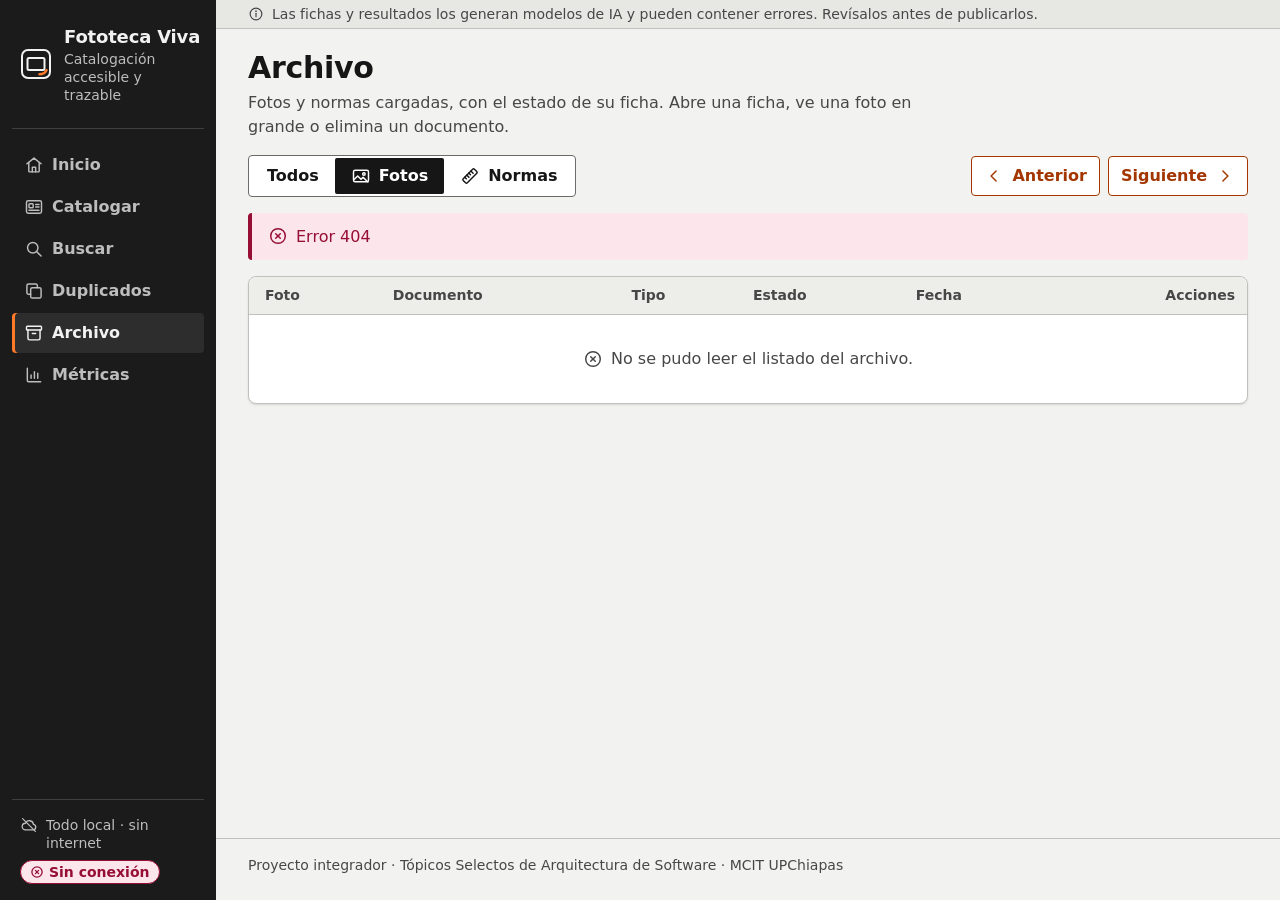
==== web/archivo.html @ 3a262d0a "Rediseño v3 · base r2: color por significado, cromo compacto y foto sobre gris Correcciones de la cr" ====
<!doctype html>
<html lang="es">
<head>
  <meta charset="utf-8">
  <meta name="viewport" content="width=device-width, initial-scale=1">
  <title>Archivo · Fototeca Viva</title>
  <link rel="icon" type="image/svg+xml" href="data:image/svg+xml,%3Csvg xmlns='http://www.w3.org/2000/svg' viewBox='0 0 32 32'%3E%3Crect width='32' height='32' rx='7' fill='%231b1b1b'/%3E%3Cg fill='none' stroke-linecap='round' stroke-linejoin='round' stroke-width='2.25'%3E%3Crect x='5.5' y='5.5' width='21' height='21' rx='4.5' stroke='%23f2f2f2'/%3E%3Crect x='9.5' y='11.25' width='13' height='9' rx='1' stroke='%23f2f2f2'/%3E%3Cpath d='M17 23.5c2.75 0 4.75-1.1 5.75-3.25' stroke='%23ff7a29' stroke-width='2.5'/%3E%3C/g%3E%3C/svg%3E">
  <link rel="stylesheet" href="css/base.css">
  <link rel="stylesheet" href="css/archivo.css">
  <link rel="modulepreload" href="js/iconos.js">
  <link rel="modulepreload" href="js/api.js">
  <link rel="modulepreload" href="js/comun.js">
  <script type="module" src="js/shell.js"></script>
  <script type="module" src="js/archivo.js"></script>
</head>
<body>
  <a class="saltar" href="#contenido">Saltar al contenido</a>
  <div class="app">
    <!-- ═══ Shell (dueño: sistema de diseño · T1) ═══ -->
    <header class="lateral">
      <a class="marca" href="index.html">
        <svg class="logo" viewBox="0 0 32 32" aria-hidden="true" focusable="false"><rect class="logo-montura" x="2" y="2" width="28" height="28" rx="6"/><rect class="logo-ventana" x="7.5" y="10" width="17" height="12" rx="1.5"/><path class="logo-trazo" d="M19.5 26.25c3.25 0 5.75-1.4 7-4"/></svg>
        <span class="marca-texto"><span class="marca-nombre">Fototeca Viva</span><span class="marca-lema">Catalogación accesible y trazable</span></span>
      </a>
      <nav class="navegacion" aria-label="Principal">
        <ul>
          <li><a href="index.html"><svg class="icono" aria-hidden="true" focusable="false"><use href="#i-inicio"/></svg><span>Inicio</span></a></li>
          <li><a href="catalogar.html"><svg class="icono" aria-hidden="true" focusable="false"><use href="#i-catalogar"/></svg><span>Catalogar</span></a></li>
          <li><a href="buscar.html"><svg class="icono" aria-hidden="true" focusable="false"><use href="#i-buscar"/></svg><span>Buscar</span></a></li>
          <li><a href="duplicados.html"><svg class="icono" aria-hidden="true" focusable="false"><use href="#i-duplicados"/></svg><span>Duplicados</span></a></li>
          <li><a href="archivo.html" aria-current="page"><svg class="icono" aria-hidden="true" focusable="false"><use href="#i-archivo"/></svg><span>Archivo</span></a></li>
          <li><a href="metricas.html"><svg class="icono" aria-hidden="true" focusable="false"><use href="#i-metricas"/></svg><span>Métricas</span></a></li>
        </ul>
      </nav>
      <div class="lateral-estado">
        <p class="lateral-local" title="Todo local · sin internet"><svg class="icono" aria-hidden="true" focusable="false"><use href="#i-sin-red"/></svg><span class="lateral-local-texto">Todo local · sin internet</span></p>
        <p class="lateral-salud"><span class="solo-lectores">Estado del sistema: </span><span class="insignia neutra">Consultando…</span></p>
      </div>
    </header>
    <div class="app-principal">
      <div class="aviso-ia" role="note">
        <p><svg class="icono" aria-hidden="true" focusable="false"><use href="#i-info"/></svg><span>Las fichas y resultados los generan modelos de IA y pueden contener errores. Revísalos antes de publicarlos.</span></p>
      </div>
      <main id="contenido">
        <header class="encabezado-pagina">
          <div class="encabezado-texto">
            <h1>Archivo</h1>
            <p class="encabezado-descripcion">Fotos y normas cargadas, con el estado de su ficha. Abre una ficha, ve una foto en grande o elimina un documento.</p>
          </div>
          <div class="encabezado-acciones"></div>
        </header>
        <!-- ═══ Contenido de la página (dueño: la tarea de la página) ═══ -->
        <div class="barra-archivo">
          <fieldset class="segmentado" id="filtro-tipo">
            <legend>Tipo de documento</legend>
            <input type="radio" name="tipo" id="tipo-todos" value=""><label for="tipo-todos">Todos</label>
            <input type="radio" name="tipo" id="tipo-foto" value="foto" checked><label for="tipo-foto"><svg class="icono" aria-hidden="true" focusable="false"><use href="#i-foto"/></svg>Fotos</label>
            <input type="radio" name="tipo" id="tipo-norma" value="norma"><label for="tipo-norma"><svg class="icono" aria-hidden="true" focusable="false"><use href="#i-regla"/></svg>Normas</label>
          </fieldset>
          <nav class="paginacion" aria-label="Paginación">
            <span id="pagina" aria-live="polite"></span>
            <span class="paginacion-botones">
              <button class="boton secundario" type="button" id="anterior"><svg class="icono icono-atras" aria-hidden="true" focusable="false"><use href="#i-chevron"/></svg>Anterior</button>
              <button class="boton secundario" type="button" id="siguiente">Siguiente<svg class="icono" aria-hidden="true" focusable="false"><use href="#i-chevron"/></svg></button>
            </span>
          </nav>
        </div>
        <div id="estado" aria-live="polite"></div>
        <div id="confirmacion" class="confirmacion" role="alertdialog" aria-modal="false"
             aria-labelledby="confirmacion-titulo" aria-describedby="confirmacion-texto" hidden></div>
        <div class="tabla-envoltura envoltura-archivo" role="region" aria-labelledby="titulo-tabla" tabindex="0">
          <table class="tabla tabla-archivo">
            <caption id="titulo-tabla" class="solo-lectores">Documentos del archivo</caption>
            <thead><tr><th scope="col">Foto</th><th scope="col">Documento</th><th scope="col">Tipo</th><th scope="col">Estado</th><th scope="col">Fecha</th><th scope="col" class="col-acciones">Acciones</th></tr></thead>
            <tbody id="filas"></tbody>
          </table>
        </div>
        <!-- ═══ Fin del contenido de la página ═══ -->
      </main>
      <footer class="pie">
        <p>Proyecto integrador · Tópicos Selectos de Arquitectura de Software · MCIT UPChiapas</p>
      </footer>
    </div>
  </div>
  <div id="anuncios" class="solo-lectores" aria-live="polite"></div>
</body>
</html>
---- web/css/base.css ----
/* Fototeca Viva · sistema de diseño v3 «Mesa de trabajo de fototeca» · base.css
   Tokens, base, retícula, shell (barra lateral / barra superior) y componentes compartidos. Sin bibliotecas ni
   recursos de red. Cada página agrega su css/<pagina>.css: solo maquetación y piezas propias, solo con var(--…).

   Orden: 1 Tokens → 2 Base → 3 Disposición (retícula, shell, encabezado de página, pie) → 4 Componentes →
          5 Estados, movimiento y responsivo.

   Reglas (las verifican servicio/pruebas/test_web_estilos.py y la herramienta lint_visual.py):
   · Los colores viven SOLO en :root de este archivo. En cualquier otro lugar, var(--…).
   · Contraste AA: texto ≥ 4.5:1; bordes de controles, series de gráficas, iconos con significado y foco ≥ 3:1.
   · Radios: --radio-1 4 px (controles y etiquetas), --radio-2 8 px (tarjetas y paneles), --radio-3 12 px (zona de
     carga y diálogo). La píldora (--radio-pastilla) es SOLO para chips, insignias y etiquetas, nunca contenedores.
   · Nada de overflow-wrap:anywhere ni word-break en texto corrido: solo en ids o URLs en mono (.id).
   · Toda columna flex o de rejilla lleva min-width:0 y una base razonable (flex-basis o minmax).
   · Cuerpo de 16 px; ningún texto bajo 14 px; espaciado en múltiplos de 4 px. */

/* ── 1. Tokens ─────────────────────────────────────────────────────────────────────────────────────────── */
:root {
  /* 1a. Color · paleta «Mesa de luz»: grises neutros que no tiñen las fotos, grafito y el naranja del lápiz graso solo
     para la acción. COLOR POR SIGNIFICADO (ronda 2): verde, ámbar y rojo SOLO para estado (insignias, mensajes, medidor
     y progreso); la procedencia tiene 4 familias exclusivas (chips); los datos van en grises; la información, neutra. */
  --fondo: #f2f2f0;
  --superficie: #ffffff;
  --superficie-2: #f2f2f1;
  --texto: #161616;
  --texto-suave: #474747;
  --borde: #c0c0bd;                  /* un paso más oscuro que v1: se lava menos en el proyector */
  --borde-fuerte: #6b6b6b;
  --enlace: #8c2f00;
  --acento: #a33600;
  --acento-hover: #7f2a00;
  --acento-fondo: #fdebe1;
  --acento-texto: #ffffff;
  --cabecera-fondo: #1b1b1b;
  --cabecera-texto: #f7f7f7;
  --cabecera-texto-suave: #c4c4c4;
  --cabecera-borde: #ff7a29;
  --nav-hover-fondo: rgba(255, 255, 255, .12);
  --nav-activo-fondo: #f7f7f7;
  --nav-activo-texto: #1b1b1b;
  --nav-activo-borde: #ff7a29;
  --foco: #c2410c;
  --foco-cabecera: #ff9a57;          /* foco sobre grafito (barra lateral, lupa, visor) */
  --ok: #18582e;
  --ok-fondo: #e2f1e7;
  --aviso: #5f4600;
  --aviso-fondo: #fbf0c6;
  --aviso-borde: #c9a227;
  --error: #960e34;
  --error-hover: #7a0b2a;
  --error-fondo: #fce6ec;
  --info: #3d3d3d;                   /* información y progreso: NEUTROS (el azul es solo de la procedencia «regla») */
  --info-fondo: #ececea;
  /* Procedencia (chips de fuente y su leyenda): 4 familias EXCLUSIVAS, ninguna de estado ni el naranja de acción.
     Normas = azul acero · Vocabularios (tesauro, etiquetas) = petróleo · Personas (referencia humana, archivista) =
     morado · Imagen (foto similar) = grafito. El tipo también va escrito y con su icono. */
  --chip-fondo: #efefee;
  --chip-borde: #6b6b6b;
  --chip-regla-fondo: #e3ebf7;
  --chip-regla-borde: #2f5689;
  --chip-tesauro-fondo: #dcefef;
  --chip-tesauro-borde: #11646c;
  --chip-foto-fondo: #e9e9e8;
  --chip-foto-borde: #4a4a4a;
  --chip-archivista-fondo: #f3e5f1;
  --chip-archivista-borde: #7a3a70;
  --chip-referencia-fondo: #ece6f6;
  --chip-referencia-borde: #5e4596;
  --chip-etiqueta-fondo: #e4f2f3;
  --chip-etiqueta-borde: #2b6c74;
  --foto-fondo: #1b1b1b;
  --insignia-foto-fondo: rgba(27, 27, 27, .9);
  --insignia-foto-texto: #ffffff;
  --velo: rgba(12, 12, 12, .86);
  --pie-fondo: #1b1b1b;
  --pie-texto: #d4d4d4;
  --pie-borde: #ff7a29;
  /* Datos: barras en grises sobre una pista gris clara (≥ 3:1 sobre la superficie y la pista). --grafica-1 es la serie
     por omisión de barras(). Las 2…8 (sin tonos de estado ni de procedencia) solo distinguen las capas en la barra
     apilada del pie técnico, que sí suma: son los tiempos de UNA petición. 2 modelo de visión, 3 contexto,
     4 guardrails, 6 caché, 7 enrutador y 8 modelo de composición. La 5 (carmesí = --error) queda para «bloqueada». */
  --grafica-1: #3a3a3a;
  --grafica-2: #262626;
  --grafica-3: #6e6e6e;
  --grafica-4: #7a7a7a;
  --grafica-5: #960e34;
  --grafica-6: #575757;
  --grafica-7: #7f7f7f;
  --grafica-8: #4a4a4a;
  --sombra: 0 1px 2px rgba(0, 0, 0, .12);
  --sombra-visor: 0 12px 40px rgba(0, 0, 0, .35);

  /* 1b. Color · nuevos de v3 (contraste AA verificado en test_web_estilos.py) */
  --lateral-fondo: #1b1b1b;
  --lateral-texto: #f2f2f2;
  --lateral-texto-suave: #bdbdbd;
  --lateral-activo-fondo: rgba(255, 255, 255, .08);
  --lateral-borde: rgba(255, 255, 255, .16);   /* filetes internos del grafito */
  --lateral-marca: #ff7a29;                    /* SOLO decorativa: barra de 3 px y filetes, nunca texto */
  --panel-cabecera-fondo: #ededea;             /* un paso más marcado que v1, para el proyector */
  --borde-suave: #d7d7d4;                      /* separadores internos (filas, cabeceras de panel) */
  --montura: #ffffff;                          /* marco de diapositiva */
  --montura-borde: #c4c4c1;
  --lupa-fondo: #e6e6e3;                       /* escenario de la foto (ficha, espera, duplicados): gris de mesa de luz */
  --lupa-texto: #161616;
  --lupa-texto-suave: #474747;
  --visor-fondo: #111111;                      /* el visor sí es oscuro, como un lightbox */
  --visor-texto: #e4e4e4;
  --visor-texto-suave: #b8b8b8;
  --franja-fondo: #e7e7e4;                     /* franja neutra del aviso de IA */
  --mesa-fondo: #fafaf8;                       /* zona de carga «mesa de luz» */
  --mesa-rejilla: #e6e6e2;                     /* retícula tenue de la mesa de luz */
  --escaneo: rgba(255, 255, 255, .22);         /* línea de escaneo sobre la lupa durante la espera */
  --grafica-rejilla: #d7d7d4;                  /* rejilla tenue de las gráficas */
  --grafica-pista: #e5e5e2;                    /* pista (100 %) detrás de cada barra */
  --esqueleto-fondo: #e9e9e6;
  --esqueleto-brillo: #f7f7f5;
  --sombra-desplazable: rgba(0, 0, 0, .16);    /* aviso de que una tabla ancha se desplaza en horizontal */
  --sombra-1: 0 1px 2px rgba(0, 0, 0, .06), 0 1px 3px rgba(0, 0, 0, .06);     /* reposo */
  --sombra-2: 0 12px 32px rgba(0, 0, 0, .18), 0 2px 8px rgba(0, 0, 0, .10);   /* elevación y diálogos */

  /* 1c. Tipografía: sans del sistema (Segoe UI primero: la demo es en Windows) y mono para ids, cifras técnicas y
     tiempos. Escala 14 / 16 / 18 / 20 / 24 / 30 / 36 px; pesos 400, 600 y 700. */
  --fuente-texto: "Segoe UI", system-ui, -apple-system, "Helvetica Neue", Arial, sans-serif;
  --fuente-mono: "Cascadia Mono", "Segoe UI Mono", ui-monospace, Consolas, Menlo, monospace;
  --t-1: .875rem;     /* 14 · metadatos, chips, insignias, contadores, ids */
  --t-2: 1rem;        /* 16 · cuerpo, controles, tablas */
  --t-3: 1.125rem;    /* 18 · títulos de panel (h3) */
  --t-4: 1.25rem;     /* 20 · títulos de sección y de panel (h2) */
  --t-5: 1.5rem;      /* 24 · h1 en móvil */
  --t-6: 1.875rem;    /* 30 · h1 y valores de cifras */
  --t-7: 2.25rem;     /* 36 · cronómetro y cifras grandes */
  --peso-normal: 400;
  --peso-medio: 600;
  --peso-fuerte: 700;
  --interlineado: 1.5;
  --interlineado-titulos: 1.25;
  --tracking-titulos: -0.01em;

  /* 1d. Espacio (múltiplos de 4 px), radios, tamaños y movimiento */
  --e-1: .25rem;  /*  4 */
  --e-2: .5rem;   /*  8 */
  --e-3: .75rem;  /* 12 */
  --e-4: 1rem;    /* 16 */
  --e-5: 1.5rem;  /* 24 */
  --e-6: 2rem;    /* 32 */
  --e-7: 3rem;    /* 48 */
  --e-8: 4rem;    /* 64 */
  --radio-1: 4px;
  --radio-2: 8px;
  --radio-3: 12px;
  --radio-pastilla: 999px;
  --lateral-ancho: 216px;
  --contenido-max: 1280px;
  --ancho-lectura: 70ch;
  --alto-control: 2.5rem;          /* 40 · botones */
  --alto-control-grande: 3rem;     /* 48 · botón grande */
  --alto-campo: 2.75rem;           /* 44 · inputs y selects */
  --alto-chip: 1.75rem;            /* 28 · chips de fuente */
  --objetivo-min: 24px;            /* WCAG 2.5.8 */
  --foco-ancho: 3px;
  --transicion: 160ms ease;

  color-scheme: light;
  accent-color: var(--acento);
}

/* ── 2. Base ───────────────────────────────────────────────────────────────────────────────────────────── */
*, *::before, *::after { box-sizing: border-box; }
html { -webkit-text-size-adjust: 100%; text-size-adjust: 100%; }
body { margin: 0; min-width: 320px; font-family: var(--fuente-texto); font-size: var(--t-2); line-height: var(--interlineado);
  color: var(--texto); background: var(--fondo); }
h1, h2, h3, h4 { margin: 0; font-weight: var(--peso-medio); line-height: var(--interlineado-titulos);
  letter-spacing: var(--tracking-titulos); color: var(--texto); text-wrap: balance; }
h1 { font-size: var(--t-6); font-weight: var(--peso-fuerte); }
h2 { font-size: var(--t-4); margin: var(--e-6) 0 var(--e-3); }
h3 { font-size: var(--t-3); margin: 0 0 var(--e-1); }
h4 { font-size: var(--t-2); }
p { margin: var(--e-2) 0; }
p, li, dd, dt, td, th, figcaption, label, legend, summary, h1, h2, h3, h4 { overflow-wrap: break-word; }
p, li, dd { text-wrap: pretty; }
a { color: var(--enlace); text-decoration-thickness: 1px; text-underline-offset: .15em; }
a:hover { text-decoration-thickness: 2px; }
img, svg, video, canvas { max-width: 100%; }
img { height: auto; }
button, input, select, textarea { font: inherit; color: inherit; }
:focus-visible { outline: var(--foco-ancho) solid var(--foco); outline-offset: 2px; }
/* Títulos que reciben el foco por script («Revisa la ficha», «Generando la ficha»): sin anillo */
[tabindex="-1"]:focus { outline: none; }
code, kbd, samp, .mono { font-family: var(--fuente-mono); font-size: var(--t-1); }
.cifra, .cifra-valor, .contador, .tabla td, .valor, .puntaje, .reloj, .num { font-variant-numeric: tabular-nums; }
.solo-lectores { position: absolute; width: 1px; height: 1px; padding: 0; margin: -1px; overflow: hidden;
  clip: rect(0, 0, 0, 0); white-space: nowrap; border: 0; }
.suave { color: var(--texto-suave); }
/* Ids técnicos (documento, traza, fragmento): mono y gris. Es el ÚNICO lugar donde se permite partir en cualquier punto */
.id { font-family: var(--fuente-mono); font-size: var(--t-1); font-weight: var(--peso-normal); color: var(--texto-suave);
  overflow-wrap: anywhere; }
::placeholder { color: var(--texto-suave); opacity: 1; }
::selection { background: var(--acento-fondo); color: var(--texto); }
/* Sprite de iconos (lo inyecta iconos.js) */
.sprite { position: absolute; width: 0; height: 0; overflow: hidden; }

/* Iconos: trazo de 1.75 en una retícula de 24, sin relleno; heredan el color del texto */
.icono { display: inline-block; flex: none; width: 1.25em; height: 1.25em; vertical-align: -.25em; fill: none;
  stroke: currentColor; stroke-width: 1.75; stroke-linecap: round; stroke-linejoin: round; }
.icono-16 { width: 16px; height: 16px; }
.icono-20 { width: 20px; height: 20px; }
.icono-24 { width: 24px; height: 24px; }
.icono-32 { width: 32px; height: 32px; }
.icono-48 { width: 48px; height: 48px; stroke-width: 1.5; }

/* ── 3. Disposición ────────────────────────────────────────────────────────────────────────────────────── */
/* 3a. Retícula de 12 columnas con hueco de 24 px. Las columnas responden al ancho REAL del contenido (consulta de
   contenedor sobre main), no al de la ventana: con barra lateral, 1100 px de ventana dejan menos contenido que 1000. */
.reticula { display: grid; grid-template-columns: repeat(12, minmax(0, 1fr)); gap: var(--e-5); align-items: start; }
.reticula > * { grid-column: 1 / -1; min-width: 0; }
@container contenido (min-width: 40rem) {
  .reticula > .col-m-6 { grid-column: span 6; }
  .reticula > .col-m-4 { grid-column: span 4; }
}
@container contenido (min-width: 56rem) {
  .reticula > .col-3 { grid-column: span 3; }
  .reticula > .col-4 { grid-column: span 4; }
  .reticula > .col-5 { grid-column: span 5; }
  .reticula > .col-6 { grid-column: span 6; }
  .reticula > .col-7 { grid-column: span 7; }
  .reticula > .col-8 { grid-column: span 8; }
  .reticula > .col-9 { grid-column: span 9; }
  .reticula > .col-12 { grid-column: 1 / -1; }
}
/* Rejilla automática de tarjetas (cuántas quepan, de al menos 14rem) */
.rejilla { display: grid; gap: var(--e-4); grid-template-columns: repeat(auto-fill, minmax(min(100%, 14rem), 1fr)); }
.rejilla:where(ul, ol) { list-style: none; padding: 0; margin: 0; }
.rejilla > * { min-width: 0; }
/* Fila de controles que se acomoda en varias líneas */
.fila { display: flex; flex-wrap: wrap; gap: var(--e-2) var(--e-3); align-items: center; }
.fila > * { min-width: 0; }
.fila > input[type="search"], .fila > input[type="text"] { flex: 1 1 16rem; width: auto; }
.pila > * + * { margin-top: var(--e-4); }

/* 3b. Shell: <a.saltar> · div.app > header.lateral + div.app-principal (aviso-ia · main · pie) */
.saltar { position: absolute; left: var(--e-4); top: -10rem; z-index: 30; padding: var(--e-2) var(--e-4);
  background: var(--acento); color: var(--acento-texto); font-weight: var(--peso-fuerte); text-decoration: none;
  border-radius: 0 0 var(--radio-1) var(--radio-1); }
.saltar:focus { top: 0; }
.saltar:focus-visible { outline-color: var(--foco-cabecera); outline-offset: 0; }

.app { min-height: 100vh; }
.app-principal { display: flex; flex-direction: column; min-width: 0; min-height: 100vh; }

/* Barra de grafito. Por omisión (< 1000 px) es una barra superior compacta de dos filas: marca y estado arriba,
   navegación horizontal abajo (se desplaza si no cabe, con un degradado en el borde; sin menú hamburguesa). De 1000 a
   1099 px es UNA barra de 56 px (marca · módulos · estado). Desde 1100 px es la barra lateral fija. */
.lateral { display: flex; flex-wrap: wrap; align-items: center; gap: 0 var(--e-4); padding: var(--e-2) var(--e-4) 0;
  background: var(--lateral-fondo); color: var(--lateral-texto); }
.lateral :focus-visible { outline-color: var(--foco-cabecera); }
.marca { order: 1; display: flex; align-items: center; gap: var(--e-3); min-width: 0; padding: var(--e-1) 0;
  color: var(--lateral-texto); text-decoration: none; }
.marca:hover .marca-nombre { text-decoration: underline; text-decoration-thickness: 1px; text-underline-offset: .2em; }
.logo { flex: none; width: 28px; height: 28px; fill: none; stroke-width: 2; stroke-linecap: round; stroke-linejoin: round; }
.logo-montura, .logo-ventana { stroke: currentColor; }
.logo-trazo { stroke: var(--lateral-marca); stroke-width: 2.5; }
.marca-texto { display: flex; flex-direction: column; min-width: 0; }
.marca-nombre { font-size: var(--t-2); font-weight: var(--peso-medio); line-height: 1.2; letter-spacing: var(--tracking-titulos);
  white-space: nowrap; }
.marca-lema { display: none; margin-top: 2px; font-size: var(--t-1); line-height: 1.3; color: var(--lateral-texto-suave); }

.lateral-estado { order: 2; display: flex; align-items: center; gap: var(--e-2) var(--e-3); margin-left: auto; min-width: 0; }
.lateral-estado p { margin: 0; }
.lateral-local { display: flex; align-items: center; gap: var(--e-2); font-size: var(--t-1); line-height: 1.3;
  color: var(--lateral-texto-suave); }
.lateral-local .icono { width: 18px; height: 18px; }
.lateral-local { cursor: default; }
/* Fuera de la barra lateral, «Todo local · sin internet» queda para lectores de pantalla (y en el title): a la vista,
   el icono y la insignia */
.lateral-local-texto { position: absolute; width: 1px; height: 1px; overflow: hidden; clip: rect(0, 0, 0, 0); white-space: nowrap; }
.lateral-salud { display: flex; align-items: center; min-height: var(--objetivo-min); }

.navegacion { order: 3; flex: 1 0 100%; min-width: 0; margin: var(--e-1) calc(-1 * var(--e-4)) 0; }
.navegacion ul { list-style: none; display: flex; gap: var(--e-1); margin: 0; padding: 0 var(--e-4); overflow-x: auto;
  scrollbar-width: thin; }
.navegacion li { flex: none; }
.navegacion a { display: flex; align-items: center; gap: var(--e-2); min-height: 2.5rem; padding: 0 10px;
  border-radius: var(--radio-1) var(--radio-1) 0 0; color: var(--lateral-texto-suave); font-weight: var(--peso-medio);
  text-decoration: none; white-space: nowrap; transition: background-color var(--transicion), color var(--transicion); }
.navegacion a .icono { width: 20px; height: 20px; }
.navegacion a:hover { background: var(--lateral-activo-fondo); color: var(--lateral-texto); }
.navegacion a[aria-current="page"] { background: var(--lateral-activo-fondo); color: var(--lateral-texto);
  box-shadow: inset 0 -3px 0 var(--lateral-marca); }
.navegacion a:focus-visible { outline-offset: -3px; }
/* Pista de que la barra de módulos se desplaza: el borde por el que queda contenido se desvanece (shell.js pone las
   clases según scrollLeft). La máscara solo usa el canal alfa: cualquier token opaco sirve. */
.navegacion ul.mas-der { -webkit-mask-image: linear-gradient(to left, transparent, var(--texto) 2.5rem);
  mask-image: linear-gradient(to left, transparent, var(--texto) 2.5rem); }
.navegacion ul.mas-izq { -webkit-mask-image: linear-gradient(to right, transparent, var(--texto) 2.5rem);
  mask-image: linear-gradient(to right, transparent, var(--texto) 2.5rem); }
.navegacion ul.mas-izq.mas-der {
  -webkit-mask-image: linear-gradient(to right, transparent, var(--texto) 2.5rem, var(--texto) calc(100% - 2.5rem), transparent);
  mask-image: linear-gradient(to right, transparent, var(--texto) 2.5rem, var(--texto) calc(100% - 2.5rem), transparent); }

/* Aviso de IA (role=note), visible en todas las páginas */
.aviso-ia { background: var(--franja-fondo); color: var(--texto-suave); border-bottom: 1px solid var(--borde); }
.aviso-ia p { display: flex; align-items: flex-start; gap: var(--e-2); max-width: calc(var(--contenido-max) + 2 * var(--e-6));
  margin: 0 auto; padding: var(--e-1) var(--e-4); font-size: var(--t-1); line-height: 1.25rem; }
.aviso-ia .icono { width: 16px; height: 16px; margin-top: 2px; }

/* Contenido: 1280 px como máximo, 32 px de margen en escritorio y 16 en móvil. Es el contenedor de consulta. */
main { flex: 1 0 auto; width: 100%; max-width: calc(var(--contenido-max) + 2 * var(--e-6)); margin-inline: auto;
  padding: 0 var(--e-4) var(--e-7); container: contenido / inline-size; }

/* 3c. Encabezado de página: h1 · descripción (máx. 70ch) · acciones a la derecha */
.encabezado-pagina { display: flex; flex-wrap: wrap; align-items: flex-end; justify-content: space-between;
  gap: var(--e-3) var(--e-6); margin-bottom: var(--e-4); padding: 20px 0 0; }
.encabezado-texto { flex: 1 1 30rem; min-width: 0; }
.encabezado-pagina h1 { font-size: var(--t-5); }
.encabezado-descripcion { max-width: var(--ancho-lectura); margin: var(--e-1) 0 0; color: var(--texto-suave); }
.encabezado-acciones { display: flex; flex-wrap: wrap; align-items: center; gap: var(--e-3); min-width: 0; }
.encabezado-acciones:empty { display: none; }

/* 3d. Pie */
.pie { border-top: 1px solid var(--borde); color: var(--texto-suave); font-size: var(--t-1); }
.pie p { max-width: calc(var(--contenido-max) + 2 * var(--e-6)); margin: 0 auto; padding: var(--e-4) var(--e-4) var(--e-5); }

/* ── 4. Componentes ────────────────────────────────────────────────────────────────────────────────────── */
/* 4a. Botones: primario (.boton), .secundario, .fantasma, .peligro y .grande (+ .discreto, compacto).
   Icono opcional a la izquierda; aria-pressed (alternar) y aria-busy (con indicador). */
.boton { display: inline-flex; align-items: center; justify-content: center; gap: var(--e-2); min-height: var(--alto-control);
  padding: var(--e-2) var(--e-4); border: 1px solid var(--acento); border-radius: var(--radio-1); background: var(--acento);
  color: var(--acento-texto); font-weight: var(--peso-medio); line-height: 1.25; text-align: center; text-decoration: none;
  cursor: pointer; transition: background-color var(--transicion), border-color var(--transicion), color var(--transicion), box-shadow var(--transicion); }
.boton .icono { width: 20px; height: 20px; }
.boton:hover { background: var(--acento-hover); border-color: var(--acento-hover); }
.boton:active { box-shadow: inset 0 2px 0 var(--acento-hover); }
.boton.secundario { background: var(--superficie); color: var(--acento); border-color: var(--acento); }
.boton.secundario:hover { background: var(--acento-fondo); }
.boton.fantasma { background: transparent; color: var(--enlace); border-color: transparent; }
.boton.fantasma:hover { background: var(--acento-fondo); }
.boton.peligro { background: var(--error); border-color: var(--error); color: var(--acento-texto); }
.boton.peligro:hover { background: var(--error-hover); border-color: var(--error-hover); }
.boton.fantasma.peligro, .boton.discreto.peligro { background: transparent; color: var(--error); border-color: transparent; }
.boton.discreto.peligro { border-color: var(--error); }
.boton.fantasma.peligro:hover, .boton.discreto.peligro:hover { background: var(--error-fondo); }
.boton.grande { min-height: var(--alto-control-grande); padding: var(--e-2) var(--e-5); font-size: var(--t-3); }
.boton.discreto { min-height: 2.25rem; padding: var(--e-1) var(--e-3); font-size: var(--t-1); }
.boton[aria-pressed="true"], .boton[aria-pressed="true"]:hover { background: var(--acento); color: var(--acento-texto); border-color: var(--acento); }
.boton:disabled, .boton[aria-disabled="true"] { opacity: .45; box-shadow: none; cursor: not-allowed; }
.boton:disabled:hover { background: var(--acento); border-color: var(--acento); }
.boton.secundario:disabled:hover { background: var(--superficie); border-color: var(--acento); }
.boton.peligro:disabled:hover { background: var(--error); border-color: var(--error); }
.boton.fantasma:disabled:hover, .boton.discreto.peligro:disabled:hover { background: transparent; }
.boton[aria-busy="true"] { cursor: progress; }
.boton[aria-busy="true"]::before { content: ""; flex: none; width: 1em; height: 1em; border: 2px solid currentColor;
  border-right-color: transparent; border-radius: 50%; animation: girar .8s linear infinite; }
/* Enlace con aspecto de texto que abre algo (p. ej. «Ver ejemplo») */
.boton-enlace { padding: 0; border: 0; background: none; color: var(--enlace); text-decoration: underline;
  text-decoration-thickness: 1px; text-underline-offset: .15em; cursor: pointer; }
.boton-enlace:hover { text-decoration-thickness: 2px; }

/* 4b. Campos: etiqueta (600) + control + ayuda o contador. Controles de 44 px con borde fuerte y foco de 3 px. */
.campo { margin-bottom: var(--e-5); min-width: 0; }
label, .etiqueta { display: block; margin-bottom: var(--e-1); font-weight: var(--peso-medio); }
input[type="text"], input[type="search"], input[type="email"], input[type="number"], input[type="url"], textarea, select {
  width: 100%; min-height: var(--alto-campo); padding: var(--e-2) var(--e-3); border: 1px solid var(--borde-fuerte);
  border-radius: var(--radio-1); background: var(--superficie); color: var(--texto); line-height: 1.5;
  transition: border-color var(--transicion), box-shadow var(--transicion); }
input:hover, textarea:hover, select:hover { border-color: var(--texto); }
input:focus-visible, textarea:focus-visible, select:focus-visible { outline-offset: 1px; }
textarea { resize: vertical; }
select { appearance: none; padding-right: var(--e-7); cursor: pointer;
  background-image: linear-gradient(45deg, transparent 50%, var(--texto) 50%), linear-gradient(135deg, var(--texto) 50%, transparent 50%);
  background-position: calc(100% - 20px) 50%, calc(100% - 14px) 50%; background-size: 6px 6px, 6px 6px; background-repeat: no-repeat; }
input[readonly], textarea[readonly] { background: var(--superficie-2); border-color: var(--borde); }
input[type="file"] { max-width: 100%; font-size: var(--t-1); }
input[type="file"]::file-selector-button { min-height: var(--alto-control); margin-right: var(--e-3); padding: var(--e-2) var(--e-4);
  border: 1px solid var(--acento); border-radius: var(--radio-1); background: var(--superficie); color: var(--acento);
  font: inherit; font-weight: var(--peso-medio); cursor: pointer; }
input[type="file"]::file-selector-button:hover { background: var(--acento-fondo); }
.ayuda, .contador { display: block; margin-top: var(--e-1); font-size: var(--t-1); color: var(--texto-suave); }
fieldset { min-width: 0; margin: 0; padding: 0; border: 0; }
legend { padding: 0; font-weight: var(--peso-medio); }
progress { width: 100%; height: .75rem; accent-color: var(--acento); }

/* 4c. Panel: superficie blanca, radio 8 y sombra de reposo. Cabecera (icono · título · texto auxiliar · acciones),
   cuerpo (24 px) y pie opcional. .tarjeta es la variante compacta (16 px) y NUNCA es una píldora. */
.panel, .tarjeta { min-width: 0; background: var(--superficie); border: 1px solid var(--borde); border-radius: var(--radio-2);
  box-shadow: var(--sombra-1); }
/* Paneles apilados: separación vertical (no dentro de una retícula o fila, donde desalinearía las cabeceras) */
:where(:not(.reticula, .rejilla, .fila)) > .panel + .panel { margin-top: var(--e-5); }
.panel-cabecera { display: flex; flex-wrap: wrap; align-items: center; gap: var(--e-2) var(--e-3); min-height: 3.5rem;
  padding: var(--e-3) var(--e-5); background: var(--panel-cabecera-fondo); border-bottom: 1px solid var(--borde-suave);
  border-radius: var(--radio-2) var(--radio-2) 0 0; }
.panel-cabecera > .icono { width: 20px; height: 20px; color: var(--texto-suave); }
.panel-cabecera h2, .panel-cabecera h3 { flex: 1 1 12rem; min-width: 0; margin: 0; font-size: var(--t-3); }
.panel-cabecera .panel-auxiliar { flex: 0 1 auto; margin: 0; font-size: var(--t-1); color: var(--texto-suave); }
.panel-cabecera .panel-acciones { display: flex; flex-wrap: wrap; gap: var(--e-2); margin-left: auto; }
.panel-cuerpo { padding: var(--e-5); }
.panel-cuerpo > :first-child { margin-top: 0; }
.panel-cuerpo > :last-child { margin-bottom: 0; }
.panel-pie { display: flex; flex-wrap: wrap; align-items: center; gap: var(--e-3); padding: var(--e-4) var(--e-5);
  background: var(--panel-cabecera-fondo); border-top: 1px solid var(--borde-suave); border-radius: 0 0 var(--radio-2) var(--radio-2); }
.tarjeta { padding: var(--e-4); }
.tarjeta > h2:first-child, .tarjeta > h3:first-child { margin-top: 0; }
.tarjeta p { margin: var(--e-1) 0; }
.tarjeta:where(a, button) { display: block; color: inherit; text-align: left; text-decoration: none; cursor: pointer;
  transition: border-color var(--transicion), box-shadow var(--transicion), background-color var(--transicion); }
.tarjeta:where(a, button):hover { border-color: var(--borde-fuerte); box-shadow: var(--sombra-2); }

/* 4d. Cifra: mosaico con icono, valor (30 px, tabular), etiqueta y subtexto o medidor opcional */
.cifra { display: flex; flex-direction: column; gap: var(--e-1); min-width: 0; margin: 0; padding: var(--e-4) var(--e-5);
  background: var(--superficie); border: 1px solid var(--borde); border-radius: var(--radio-2); box-shadow: var(--sombra-1); }
.cifra > .icono { width: 20px; height: 20px; margin-bottom: var(--e-1); color: var(--texto-suave); }
.cifra-valor { margin: 0; font-size: var(--t-6); font-weight: var(--peso-fuerte); line-height: 1.1;
  letter-spacing: var(--tracking-titulos); color: var(--texto); }
.cifra-etiqueta { margin: 0; font-size: var(--t-1); line-height: 1.4; color: var(--texto-suave); }
.cifra-sub { margin: var(--e-1) 0 0; font-family: var(--fuente-mono); font-size: var(--t-1); color: var(--texto-suave); }

/* 4e. Insignia: píldora con icono y texto (no depende solo del color). ok · aviso (= degradado) · error · info · neutra */
.insignia { display: inline-flex; align-items: center; gap: .35em; min-height: 1.5rem; padding: 0 .65em; border: 1px solid currentColor;
  border-radius: var(--radio-pastilla); font-size: var(--t-1); font-weight: var(--peso-medio); line-height: 1.3;
  white-space: nowrap; vertical-align: middle; color: var(--texto-suave); background: var(--superficie-2); }
.insignia .icono { width: 14px; height: 14px; stroke-width: 2.25; }
.insignia.ok { color: var(--ok); background: var(--ok-fondo); }
.insignia.aviso, .insignia.degradado { color: var(--aviso); background: var(--aviso-fondo); }
.insignia.error { color: var(--error); background: var(--error-fondo); }
.insignia.info { color: var(--info); background: var(--info-fondo); }
.insignia.neutra { color: var(--texto-suave); background: var(--superficie-2); }
.insignia.mono { font-family: var(--fuente-mono); font-weight: var(--peso-normal); }

/* 4f. Chip de fuente (de dónde salió un campo): píldora con el icono del tipo, etiqueta, puntaje en mono y ↗ si sale
   del sistema. Un fondo y un borde por tipo; el tipo también va escrito. Si el texto ocupa dos líneas, el radio fijo
   (la mitad del alto de una línea) lo vuelve un rectángulo redondeado, nunca un círculo. */
.fuentes { display: flex; flex-wrap: wrap; align-items: center; gap: var(--e-2); margin-top: var(--e-2); }
.fuentes-titulo { font-size: var(--t-1); font-weight: var(--peso-medio); color: var(--texto-suave); }
.chip { display: inline-flex; align-items: center; gap: .4em; max-width: 100%; min-height: var(--alto-chip); padding: .125rem .75rem;
  border: 1px solid var(--chip-borde); border-radius: calc(var(--alto-chip) / 2); background: var(--chip-fondo);
  color: var(--texto); font-size: var(--t-1); line-height: 1.35; text-align: left; text-decoration: none; }
.chip .icono { width: 16px; height: 16px; color: var(--chip-borde); }
.chip:where(a, button):hover { text-decoration: underline; box-shadow: inset 0 0 0 1px var(--chip-borde); }
.chip:where(button) { cursor: zoom-in; }
.chip-regla { background: var(--chip-regla-fondo); border-color: var(--chip-regla-borde); }
.chip-regla .icono { color: var(--chip-regla-borde); }
.chip-tesauro { background: var(--chip-tesauro-fondo); border-color: var(--chip-tesauro-borde); }
.chip-tesauro .icono { color: var(--chip-tesauro-borde); }
.chip-foto, .chip-foto_similar { background: var(--chip-foto-fondo); border-color: var(--chip-foto-borde); }
.chip-foto .icono, .chip-foto_similar .icono { color: var(--chip-foto-borde); }
.chip-archivista { background: var(--chip-archivista-fondo); border-color: var(--chip-archivista-borde); }
.chip-archivista .icono { color: var(--chip-archivista-borde); }
.chip-referencia_humana { background: var(--chip-referencia-fondo); border-color: var(--chip-referencia-borde); }
.chip-referencia_humana .icono { color: var(--chip-referencia-borde); }
.chip-etiqueta_open_images { background: var(--chip-etiqueta-fondo); border-color: var(--chip-etiqueta-borde); }
.chip-etiqueta_open_images .icono { color: var(--chip-etiqueta-borde); }
.chip-foto img { flex: none; width: 24px; height: 24px; margin-left: -.5rem; object-fit: cover; border-radius: 50%;
  background: var(--lupa-fondo); }
.chip .puntaje-chip, .chip .puntaje { font-family: var(--fuente-mono); font-size: var(--t-1); color: var(--texto-suave); }
.externo { font-weight: var(--peso-fuerte); text-decoration: none; }
.sin-fuente { display: inline-flex; align-items: center; gap: .35em; font-size: var(--t-1); font-weight: var(--peso-medio); color: var(--aviso); }
/* Leyenda de los tipos de fuente con su conteo */
.leyenda-fuentes { list-style: none; display: flex; flex-wrap: wrap; gap: var(--e-2) var(--e-3); margin: 0; padding: 0; }
.leyenda-fuentes li { display: inline-flex; align-items: center; gap: var(--e-2); min-width: 0; }
.leyenda-fuentes .conteo { font-family: var(--fuente-mono); font-size: var(--t-1); color: var(--texto-suave); }

/* 4g. Etiqueta de palabra clave (valor editable de la ficha, distinto del chip de fuente): esquinas de 4 px, borde de
   1.5 px y «×» de 24 × 24 */
.etiquetas-clave { list-style: none; display: flex; flex-wrap: wrap; gap: var(--e-2); margin: var(--e-1) 0 var(--e-2); padding: 0; }
.etiqueta-clave { display: inline-flex; align-items: center; gap: var(--e-1); max-width: 100%; min-height: 2rem;
  padding: .125rem .25rem .125rem .625rem; border: 1.5px solid var(--borde-fuerte); border-radius: var(--radio-1);
  background: var(--superficie); font-size: var(--t-1); font-weight: var(--peso-medio); }
.etiqueta-clave a { color: var(--texto); }
.quitar { display: inline-grid; place-items: center; flex: none; width: var(--objetivo-min); height: var(--objetivo-min); padding: 0;
  border: 0; border-radius: var(--radio-1); background: transparent; color: var(--texto-suave); font-size: 1.1rem; line-height: 1;
  cursor: pointer; }
.quitar:hover { background: var(--error-fondo); color: var(--error); }
.quitar .icono { width: 16px; height: 16px; }

/* 4h. Mensajes: info (progreso, conteos, vacíos), ok, aviso y error. Con icono a la izquierda (.con-icono). Nunca
   verde para el progreso: el verde es solo éxito. */
.mensaje { position: relative; margin: var(--e-4) 0; padding: var(--e-3) var(--e-4); border-left: 4px solid currentColor;
  border-radius: var(--radio-1); line-height: 1.45; }
.mensaje.con-icono { padding-left: 2.75rem; }
.mensaje-icono { position: absolute; left: var(--e-4); top: calc(var(--e-3) + 1px); width: 20px; height: 20px; }
.mensaje > :first-child:not(.mensaje-icono), .mensaje > .mensaje-icono + * { margin-top: 0; }
.mensaje > :last-child { margin-bottom: 0; }
.mensaje.ok { background: var(--ok-fondo); color: var(--ok); }
.mensaje.info { background: var(--info-fondo); color: var(--info); }
.mensaje.aviso { background: var(--aviso-fondo); color: var(--aviso); }
.mensaje.error { background: var(--error-fondo); color: var(--error); }
.mensaje ul { margin: var(--e-1) 0 0; padding-left: var(--e-5); }
.mensaje p { margin: var(--e-1) 0; }

/* 4i. Medidor: barra con valor y límite («123/250»). Color por umbral (data-nivel) MÁS texto. */
.medidor { display: flex; align-items: center; gap: var(--e-3); min-width: 0; margin-top: var(--e-1); }
.medidor-barra { position: relative; flex: 1 1 8rem; min-width: 4rem; height: .5rem; overflow: hidden;
  background: var(--grafica-pista); border-radius: 2px; box-shadow: inset 0 0 0 1px var(--borde); }
.medidor-relleno { position: absolute; inset: 0 auto 0 0; width: 0; background: var(--grafica-1); border-radius: inherit;
  transition: width var(--transicion); }
.medidor[data-nivel="aviso"] .medidor-relleno { background: var(--aviso); }
.medidor[data-nivel="error"] .medidor-relleno { background: var(--error); }
.medidor-texto { flex: none; font-family: var(--fuente-mono); font-size: var(--t-1); color: var(--texto-suave); white-space: nowrap; }
.medidor[data-nivel="aviso"] .medidor-texto { color: var(--aviso); font-weight: var(--peso-medio); }
.medidor[data-nivel="error"] .medidor-texto { color: var(--error); font-weight: var(--peso-medio); }

/* 4j. Progreso de la espera: relleno contra el p95 y marca del p50 (línea oscura con halo blanco) */
.progreso { position: relative; height: .75rem; margin: var(--e-3) 0 var(--e-1); background: var(--superficie);
  border: 1px solid var(--info); border-radius: 2px; overflow: hidden; }
.progreso-relleno { position: absolute; inset: 0 auto 0 0; width: 0; background: var(--info); transition: width 1s linear; }
.progreso-marca { position: absolute; top: 0; bottom: 0; width: 3px; margin-left: -1px; background: var(--texto);
  box-shadow: 0 0 0 1px var(--superficie); }
.progreso.lenta { border-color: var(--aviso); }
.progreso.lenta .progreso-relleno { background: var(--aviso); }

/* 4k. Control segmentado con radios accesibles (filtro de Archivo). El radio queda oculto a la vista pero enfocable. */
.segmentado { display: inline-flex; flex-wrap: wrap; max-width: 100%; padding: 2px; border: 1px solid var(--borde-fuerte);
  border-radius: var(--radio-1); background: var(--superficie); }
.segmentado legend { position: absolute; width: 1px; height: 1px; overflow: hidden; clip: rect(0, 0, 0, 0); white-space: nowrap; }
.segmentado input { position: absolute; opacity: 0; width: 1px; height: 1px; margin: 0; }
.segmentado label { display: inline-flex; align-items: center; gap: var(--e-2); min-height: 2.25rem; margin: 0; padding: 0 var(--e-4);
  border-radius: 2px; color: var(--texto); font-weight: var(--peso-medio); cursor: pointer; transition: background-color var(--transicion); }
.segmentado label:hover { background: var(--superficie-2); }
.segmentado input:checked + label { background: var(--texto); color: var(--superficie); }
.segmentado input:focus-visible + label { outline: var(--foco-ancho) solid var(--foco); outline-offset: 1px; }

/* 4l. Tablas: encabezado pegajoso, filas de 56 px, números a la derecha y tabulares, y hover de fila */
.tabla { width: 100%; border-collapse: collapse; background: var(--superficie); font-size: var(--t-2); margin: var(--e-2) 0 var(--e-4); }
.tabla th, .tabla td { padding: var(--e-2) var(--e-3); border-bottom: 1px solid var(--borde-suave); text-align: left; vertical-align: middle; }
.tabla tbody td, .tabla tbody th { height: 3.5rem; }
.tabla thead th { position: sticky; top: 0; z-index: 1; background: var(--panel-cabecera-fondo); border-bottom: 1px solid var(--borde);
  font-size: var(--t-1); font-weight: var(--peso-medio); color: var(--texto-suave); white-space: nowrap; }
.tabla tbody tr { transition: background-color var(--transicion); }
.tabla tbody tr:hover { background: var(--superficie-2); }
.tabla .num { text-align: right; }
/* La columna principal (encabezado de fila) no se estrangula: si la tabla no cabe, se desplaza en horizontal */
.tabla:not(.tabla-compacta) tbody th[scope="row"] { min-width: 12rem; }
.tabla caption { text-align: left; }
.tabla-compacta { font-size: var(--t-1); margin: var(--e-2) 0; }
.tabla-compacta th, .tabla-compacta td { padding: var(--e-1) var(--e-2); }
.tabla.tabla-compacta tbody td, .tabla.tabla-compacta tbody th { height: auto; }
.tabla-compacta caption { padding: var(--e-1) 0; font-weight: var(--peso-medio); }
.tabla-envoltura { overflow-x: auto; margin: var(--e-3) 0 var(--e-4); border: 1px solid var(--borde); border-radius: var(--radio-2);
  background: var(--superficie); box-shadow: var(--sombra-1); }
.tabla-envoltura .tabla { margin: 0; }
.tabla-envoltura .tabla tbody tr:last-child > * { border-bottom: 0; }
.tabla-envoltura.con-altura { max-height: 70vh; overflow: auto; }
.desplazable { overflow-x: auto; }
/* Sombras de desplazamiento: aparecen en el borde por el que queda contenido (fondo «local» que tapa la sombra) */
.desplazable, .tabla-envoltura {
  background:
    linear-gradient(to right, var(--superficie) 30%, transparent) left center / 2.5rem 100% no-repeat local,
    linear-gradient(to left, var(--superficie) 30%, transparent) right center / 2.5rem 100% no-repeat local,
    radial-gradient(farthest-side at 0 50%, var(--sombra-desplazable), transparent) left center / .875rem 100% no-repeat scroll,
    radial-gradient(farthest-side at 100% 50%, var(--sombra-desplazable), transparent) right center / .875rem 100% no-repeat scroll,
    var(--superficie); }
.desplazable .tabla-barras, .desplazable .tabla, .tabla-envoltura .tabla { background: transparent; }

/* 4m. Definiciones (consulta interpretada, configuración): término y valor, sin desborde */
.interpretada { display: grid; grid-template-columns: minmax(0, max-content) minmax(0, 1fr); gap: var(--e-2) var(--e-5); margin: 0; }
.interpretada dt { font-weight: var(--peso-medio); }
.interpretada dd { margin: 0; }
.interpretada.apilada { grid-template-columns: minmax(0, 1fr); gap: 0; }
.interpretada.apilada dt { font-size: var(--t-1); color: var(--texto-suave); }
.interpretada.apilada dd { margin-bottom: var(--e-3); }
.lista-simple { list-style: none; margin: 0; padding: 0; font-family: var(--fuente-mono); font-size: var(--t-1); }

/* 4n. Estado vacío: ilustración original + título + texto + acción */
.vacio { display: flex; flex-direction: column; align-items: center; gap: var(--e-3); padding: var(--e-7) var(--e-5);
  text-align: center; background: var(--superficie); border: 1px solid var(--borde); border-radius: var(--radio-2); }
.vacio-ilustracion { width: 120px; height: 96px; color: var(--texto-suave); fill: none; stroke: currentColor; stroke-width: 2;
  stroke-linecap: round; stroke-linejoin: round; }
/* Dentro de <use> no cruzan los selectores de ancestro: la clase se estiliza sola (se aplica al símbolo original) */
.acento-trazo { stroke: var(--acento); }
.vacio h2, .vacio h3 { margin: 0; font-size: var(--t-4); }
.vacio p { max-width: 60ch; margin: 0; color: var(--texto-suave); }
.vacio ol, .vacio ul { max-width: 60ch; margin: 0; padding-left: var(--e-5); text-align: left; color: var(--texto-suave); }

/* 4o. Esqueleto de carga: brillo de 1.2 s (sin brillo con movimiento reducido) */
.esqueleto { display: block; min-height: 1em; border-radius: var(--radio-1); background-color: var(--esqueleto-fondo);
  background-image: linear-gradient(90deg, transparent 0%, var(--esqueleto-brillo) 50%, transparent 100%);
  background-size: 200% 100%; background-repeat: no-repeat; animation: brillo 1.2s ease-in-out infinite; }
.esqueleto.linea { height: 1rem; margin: var(--e-2) 0; }
.esqueleto.linea.corta { width: 40%; }
.esqueleto.foto { aspect-ratio: 4 / 3; }
.esqueleto.bloque { height: 6rem; }

/* 4p. Montura (marco de diapositiva): borde blanco de 6 px, filete fino y sombra; foto 4:3 con cover (.contener:
   contain, para la ficha) y número de fotograma en mono opcional. Nunca rotada. */
.montura { display: block; min-width: 0; margin: 0; padding: 6px; background: var(--montura); border: 1px solid var(--montura-borde);
  border-radius: var(--radio-1); box-shadow: var(--sombra-1); }
.montura img { display: block; width: 100%; height: auto; aspect-ratio: 4 / 3; object-fit: cover; background: var(--lupa-fondo);
  border-radius: 2px; }
.montura.contener img { object-fit: contain; }
.montura figcaption, .montura .fotograma { display: flex; justify-content: space-between; gap: var(--e-2); margin-top: var(--e-1);
  padding: 0 2px; font-size: var(--t-1); line-height: 1.4; color: var(--texto-suave); }
.fotograma { font-family: var(--fuente-mono); font-variant-numeric: tabular-nums; }

/* 4q. Foto que abre el visor: botón sin aspecto de botón, con la marca «Ver en grande» */
.boton-imagen { display: block; position: relative; width: 100%; padding: 0; border: 0; border-radius: var(--radio-1);
  background: none; color: inherit; text-align: left; cursor: zoom-in; }
.boton-imagen img { display: block; }
.boton-imagen .lupa { position: absolute; right: var(--e-2); bottom: var(--e-2); display: inline-flex; align-items: center; gap: .35em;
  padding: .125rem .625rem; border-radius: var(--radio-1); background: var(--insignia-foto-fondo); color: var(--insignia-foto-texto);
  font-size: var(--t-1); font-weight: var(--peso-medio); line-height: 1.4; }
.boton-imagen .lupa .icono { width: 16px; height: 16px; }
.boton-imagen:hover .lupa { text-decoration: underline; }
.boton-imagen:focus-visible { outline-offset: 3px; }

/* 4r. Visor de fotos (dialog#visor): foto a la izquierda sobre la lupa oscura, metadatos a la derecha */
.visor { width: min(1120px, calc(100vw - 2rem)); max-width: none; max-height: calc(100vh - 2rem); margin: auto; padding: 0;
  overflow: hidden; border: 0; border-radius: var(--radio-3); background: var(--superficie); color: var(--texto); box-shadow: var(--sombra-2); }
.visor[open] { display: flex; flex-direction: column; }
.visor::backdrop { background: var(--velo); }
.visor-cabecera { display: flex; align-items: center; gap: var(--e-4); min-height: 3.5rem; padding: var(--e-2) var(--e-3) var(--e-2) var(--e-5);
  border-bottom: 1px solid var(--borde-suave); }
.visor-cabecera h2 { flex: 1 1 auto; min-width: 0; margin: 0; font-size: var(--t-3); }
.visor-cabecera .visor-icono { width: 20px; height: 20px; color: var(--texto-suave); }
.visor-cabecera .boton { flex: none; }
.visor-cabecera .boton.fantasma { color: var(--texto); }
.visor-cabecera .boton.fantasma:hover { background: var(--superficie-2); }
.visor-cuerpo { display: grid; grid-template-columns: minmax(0, 1fr); flex: 1 1 auto; min-height: 0; overflow: auto; }
.visor-cuerpo figure { display: flex; flex-direction: column; justify-content: center; gap: var(--e-3); min-width: 0; margin: 0;
  padding: var(--e-4); background: var(--visor-fondo); color: var(--visor-texto); }
/* Nunca se amplía: la copia del archivo mide 512 px como máximo y se vería blanda; el pie dice a qué escala se ve */
.visor-cuerpo img { display: block; width: auto; max-width: 100%; height: auto; max-height: 60vh; margin: 0 auto; }
.visor-cuerpo figcaption { font-size: var(--t-1); color: var(--visor-texto-suave); }
.visor-panel { min-width: 0; padding: var(--e-5); }
.visor dl { display: grid; grid-template-columns: minmax(0, 1fr); gap: 0; margin: 0; }
.visor dt { font-size: var(--t-1); font-weight: var(--peso-medio); color: var(--texto-suave); }
.visor dd { margin: 0 0 var(--e-3); }
.visor-extra p { margin: var(--e-2) 0 0; }
.visor-extra a { display: inline-flex; align-items: center; gap: var(--e-1); min-height: var(--objetivo-min); }
.visor :focus-visible { outline-color: var(--foco); }
.visor-cuerpo figure :focus-visible { outline-color: var(--foco-cabecera); }

/* 4s. Pie técnico (details): summary con resumen en mono; dentro, la dl, la barra apilada y la tabla de guardrails */
.pie-tecnico { margin-top: var(--e-5); background: var(--superficie); border: 1px solid var(--borde); border-radius: var(--radio-2);
  box-shadow: var(--sombra-1); font-size: var(--t-1); }
.pie-tecnico summary { display: flex; flex-wrap: wrap; align-items: center; gap: var(--e-1) var(--e-3); min-height: 3rem;
  padding: var(--e-2) var(--e-4); list-style: none; cursor: pointer; border-radius: var(--radio-2); font-size: var(--t-2);
  font-weight: var(--peso-medio); color: var(--texto); }
.pie-tecnico summary::-webkit-details-marker { display: none; }
.pie-tecnico summary::before { content: ""; flex: none; width: .5rem; height: .5rem; margin: 0 .25rem; border-right: 2px solid currentColor;
  border-bottom: 2px solid currentColor; transform: rotate(-45deg); transition: transform var(--transicion); }
.pie-tecnico[open] summary::before { transform: rotate(45deg); }
.pie-tecnico summary > .icono { width: 18px; height: 18px; color: var(--texto-suave); }
.pie-tecnico summary:hover .pie-tecnico-titulo { text-decoration: underline; }
.pie-tecnico .resumen-tecnico { flex: 1 1 16rem; min-width: 0; font-family: var(--fuente-mono); font-size: var(--t-1);
  font-weight: var(--peso-normal); color: var(--texto-suave); }
.pie-tecnico[open] summary { border-bottom: 1px solid var(--borde-suave); border-radius: var(--radio-2) var(--radio-2) 0 0; }
.pie-tecnico-cuerpo { padding: var(--e-3) var(--e-4) var(--e-4); }
.pie-tecnico dl { display: grid; grid-template-columns: minmax(0, max-content) minmax(0, 1fr); gap: var(--e-1) var(--e-5);
  margin: 0 0 var(--e-3); }
.pie-tecnico dt { font-weight: var(--peso-medio); color: var(--texto-suave); }
.pie-tecnico dd { margin: 0; font-family: var(--fuente-mono); font-size: var(--t-1); }
.pie-tecnico dd.id { overflow-wrap: anywhere; }
.transiciones { font-size: var(--t-1); color: var(--texto-suave); }

/* 4t. Gráficas SVG propias (cada una con su tabla equivalente). Barras con extremos redondeados sobre una pista, rejilla
   tenue y color por CLAVE de capa (.serie-N). */
.grafica { min-width: 0; margin: var(--e-3) 0 var(--e-5); }
.grafica figcaption { margin-bottom: var(--e-2); font-size: var(--t-1); font-weight: var(--peso-medio); color: var(--texto); }
svg.barra-apilada { display: block; width: 100%; height: 1.5rem; border-radius: 2px; overflow: hidden; background: var(--grafica-pista); }
svg.barra-apilada rect { stroke: var(--superficie); stroke-width: 1px; }
svg.barra-svg { display: block; width: 100%; height: 1rem; overflow: visible; }
.barra-svg .pista { fill: var(--grafica-pista); }
.barra-svg .rejilla-linea, .barra-apilada .rejilla-linea { stroke: var(--grafica-rejilla); stroke-width: 1px; }
.tabla-barras { width: 100%; border-collapse: collapse; font-size: var(--t-1); }
.tabla-barras th, .tabla-barras td { padding: var(--e-2) var(--e-3) var(--e-2) 0; border-bottom: 1px solid var(--borde-suave);
  text-align: left; vertical-align: middle; font-variant-numeric: tabular-nums; }
.tabla-barras td { white-space: nowrap; }
.tabla-barras .num { text-align: right; }
.tabla-barras thead th { font-weight: var(--peso-medio); color: var(--texto-suave); border-bottom: 1px solid var(--borde); white-space: nowrap; }
.tabla-barras thead th.num { min-width: 6rem; white-space: normal; }
.tabla-barras tbody th { min-width: 7rem; font-weight: var(--peso-normal); }
.tabla-barras .celda-barra { width: 32%; min-width: 5rem; }
.tabla-barras .valor { font-family: var(--fuente-mono); font-weight: var(--peso-medio); }
.muestra { display: inline-block; flex: none; width: .75rem; height: .75rem; margin-right: .5em; border-radius: 2px; vertical-align: -.05em; }
.serie-1 { fill: var(--grafica-1); background-color: var(--grafica-1); }
.serie-2 { fill: var(--grafica-2); background-color: var(--grafica-2); }
.serie-3 { fill: var(--grafica-3); background-color: var(--grafica-3); }
.serie-4 { fill: var(--grafica-4); background-color: var(--grafica-4); }
.serie-5 { fill: var(--grafica-5); background-color: var(--grafica-5); }
.serie-6 { fill: var(--grafica-6); background-color: var(--grafica-6); }
.serie-7 { fill: var(--grafica-7); background-color: var(--grafica-7); }
.serie-8 { fill: var(--grafica-8); background-color: var(--grafica-8); }

/* ── 5. Estados, movimiento y responsivo ───────────────────────────────────────────────────────────────── */
[aria-busy="true"] { cursor: progress; }
[hidden] { display: none !important; }
.aparece { animation: aparecer 200ms ease-out both; }
@keyframes aparecer { from { opacity: 0; transform: translateY(4px); } to { opacity: 1; transform: none; } }
@keyframes girar { to { transform: rotate(360deg); } }
@keyframes brillo { from { background-position: 150% 0; } to { background-position: -50% 0; } }

/* Desde 600 px: margen de 32 px, lema visible, h1 de 30 px */
@media (min-width: 600px) {
  main { padding-inline: var(--e-6); }
  .lateral { padding-inline: var(--e-6); }
  .navegacion { margin-inline: calc(-1 * var(--e-6)); }
  .navegacion ul { padding-inline: var(--e-6); }
  .aviso-ia p, .pie p { padding-inline: var(--e-6); }
  .encabezado-pagina h1 { font-size: var(--t-6); }
  .visor-cuerpo { grid-template-columns: minmax(0, 3fr) minmax(16rem, 2fr); }
  .visor-cuerpo figure { padding: var(--e-5); }
  .visor-cuerpo img { max-height: calc(100vh - 12rem); }
}
/* Móvil */
@media (max-width: 599.98px) {
  .panel-cabecera, .panel-pie { padding-inline: var(--e-4); }
  .panel-cuerpo { padding: var(--e-4); }
  .interpretada, .pie-tecnico dl { grid-template-columns: minmax(0, 1fr); gap: 0 var(--e-4); }
  .interpretada dd, .pie-tecnico dd { margin-bottom: var(--e-2); }
  .visor { width: calc(100vw - 1rem); max-height: calc(100vh - 1rem); }
}

/* De 1000 a 1099 px: UNA barra de 56 px (marca · módulos · estado), sin lema ni texto del estado */
@media (min-width: 1000px) and (max-width: 1099.98px) {
  .lateral { flex-wrap: nowrap; height: 56px; padding: 0 var(--e-5); gap: var(--e-4); }
  .navegacion { order: 2; flex: 1 1 auto; align-self: stretch; margin: 0; }
  .navegacion ul { height: 100%; padding: 0; }
  .navegacion a { height: 100%; border-radius: 0; }
  .lateral-estado { order: 3; flex: none; margin-left: 0; }
}

/* Barra lateral fija desde 1100 px: 216 px de grafito a la izquierda; la navegación es vertical y el elemento activo
   lleva fondo sutil y una barra naranja de 3 px a la izquierda. */
@media (min-width: 1100px) {
  .app { display: grid; grid-template-columns: var(--lateral-ancho) minmax(0, 1fr);
    background: linear-gradient(to right, var(--lateral-fondo) var(--lateral-ancho), transparent var(--lateral-ancho)); }
  .lateral { position: sticky; top: 0; z-index: 10; align-self: start; flex-direction: column; flex-wrap: nowrap; align-items: stretch;
    gap: 0; height: 100vh; padding: var(--e-5) var(--e-3) var(--e-4); overflow-y: auto; }
  .marca { padding: 0 var(--e-2) var(--e-5); border-bottom: 1px solid var(--lateral-borde); }
  .logo { width: 32px; height: 32px; }
  .marca-nombre { font-size: var(--t-3); }
  .marca-texto { padding-top: 2px; }
  .marca-lema { display: block; white-space: normal; }
  .navegacion { flex: none; margin: var(--e-4) 0 0; }
  .navegacion ul { flex-direction: column; gap: 2px; padding: 0; overflow: visible; }
  .navegacion a { min-height: 2.5rem; padding: 0 var(--e-3); border-radius: var(--radio-1); }
  .navegacion a[aria-current="page"] { box-shadow: inset 3px 0 0 var(--lateral-marca); }
  .lateral-estado { order: 4; flex-direction: column; align-items: flex-start; gap: var(--e-2); margin: auto 0 0;
    padding: var(--e-4) var(--e-2) 0; border-top: 1px solid var(--lateral-borde); }
  .lateral-local { align-items: flex-start; }
  .lateral-local-texto { position: static; width: auto; height: auto; overflow: visible; clip: auto; white-space: normal; }
}

@media (prefers-reduced-motion: reduce) {
  *, *::before, *::after { transition: none !important; animation: none !important; scroll-behavior: auto !important; }
}
---- web/css/archivo.css ----
/* Archivo · barra de herramientas (filtro segmentado y paginación), confirmación de borrado y tabla de documentos.
   Solo maquetación y piezas propias, solo con var(--…) (los tokens viven en base.css). Dueño: la tarea de la página (T4).

   · La tabla tiene filas de 72 px: montura de 72 × 54 (borde de 4 px) y dos líneas de texto.
   · ≥ 56rem de contenido: la envoltura no se desplaza y el encabezado de la tabla se pega a la ventana.
   · < 56rem: la envoltura se desplaza en horizontal (la columna Documento no baja de 12rem). */

/* ── Barra de herramientas ──────────────────────────────────────────────────────────────────────────────────── */
.barra-archivo { display: flex; flex-wrap: wrap; align-items: center; justify-content: space-between; gap: var(--e-3) var(--e-5);
  margin: 0 0 var(--e-4); }
.barra-archivo .segmentado { flex: none; }
.paginacion { display: flex; flex-wrap: wrap; align-items: center; gap: var(--e-2) var(--e-4); min-width: 0; margin-left: auto; }
.paginacion-botones { display: flex; flex-wrap: wrap; gap: var(--e-2); }
#pagina { color: var(--texto-suave); font-variant-numeric: tabular-nums; }
#pagina:empty { display: none; }
.icono-atras { transform: scaleX(-1); }
.paginacion .boton { padding-inline: var(--e-3); }

#estado > .mensaje { margin-top: 0; }

/* ── Confirmación de borrado: panel de peligro con la montura del documento ─────────────────────────────── */
.confirmacion { display: flex; flex-wrap: wrap; align-items: flex-start; gap: var(--e-4) var(--e-5); margin: 0 0 var(--e-4);
  padding: var(--e-4) var(--e-5); background: var(--superficie); border: 1px solid var(--error); border-left-width: 4px;
  border-radius: var(--radio-2); box-shadow: var(--sombra-2); }
.confirmacion > .montura { flex: none; }
.confirmacion-cuerpo { flex: 1 1 20rem; min-width: 0; }
.confirmacion h2 { display: flex; align-items: center; gap: var(--e-2); margin: 0; font-size: var(--t-3); color: var(--error); }
.confirmacion h2 .icono { width: 20px; height: 20px; }
.confirmacion-documento { margin: var(--e-2) 0 0; }
.confirmacion-documento strong { display: block; }
.confirmacion-documento .documento-meta { white-space: normal; }
.confirmacion-acciones { display: flex; flex-wrap: wrap; gap: var(--e-3); margin-top: var(--e-4); }

/* ── Montura de 72 × 54 (miniatura y confirmación) ─────────────────────────────────────────────────────────── */
.tabla-archivo .montura, .confirmacion .montura { width: calc(72px + 2 * 4px + 2px); padding: 4px; }
.montura-norma { display: grid; place-items: center; height: calc(54px + 2 * 4px + 2px); color: var(--texto-suave);
  background: var(--superficie-2); }
.montura-norma .icono { width: 24px; height: 24px; }
.miniatura-esqueleto { display: block; height: 54px; }

/* ── Tabla ─────────────────────────────────────────────────────────────────────────────────────────────────── */
.envoltura-archivo { margin-top: 0; }
.tabla-archivo tbody td, .tabla-archivo tbody th { height: 4.5rem; padding-top: var(--e-1); padding-bottom: var(--e-1); }
.tabla-archivo td { white-space: nowrap; }
.tabla-archivo .celda-foto { width: 1%; padding-left: var(--e-4); }
.tabla-archivo thead th:first-child { padding-left: var(--e-4); }
.miniatura-archivo { width: auto; }
/* Documento: ocupa el ancho que sobra; titular (600) y «nombre · id» en mono gris, una línea cada uno con elipsis */
.tabla-archivo .celda-documento { width: 100%; max-width: 0; }
.documento-titular { display: block; overflow: hidden; text-overflow: ellipsis; white-space: nowrap; font-weight: var(--peso-medio);
  line-height: 1.5; }
a.documento-titular { text-decoration: none; }
a.documento-titular:hover, a.documento-titular:focus-visible { text-decoration: underline; }
.documento-meta { display: block; overflow: hidden; text-overflow: ellipsis; white-space: nowrap; font-family: var(--fuente-mono);
  font-size: var(--t-1); font-weight: var(--peso-normal); line-height: 1.5; color: var(--texto-suave); }
.documento-meta .id { overflow-wrap: normal; }
.tabla-archivo .fecha { font-family: var(--fuente-mono); font-size: var(--t-1); color: var(--texto-suave); }
.tabla-archivo .col-acciones { text-align: right; }
.tabla-archivo .fila-cargando .esqueleto.linea { max-width: 8rem; }
.tabla-archivo .fila-cargando .celda-documento .esqueleto.linea { max-width: 24rem; }
.tabla-archivo .fila-aviso td { height: auto; padding: var(--e-6) var(--e-4); white-space: normal; }
.aviso-tabla { display: flex; align-items: center; justify-content: center; gap: var(--e-2); margin: 0; color: var(--texto-suave); }

/* Encabezado pegajoso: con espacio de sobra, la envoltura no desplaza y el thead se pega a la ventana */
@container contenido (min-width: 56rem) {
  .envoltura-archivo { overflow: visible; }
  .tabla-archivo thead th { top: 0; }
  .tabla-archivo thead th:first-child { border-top-left-radius: var(--radio-2); }
  .tabla-archivo thead th:last-child { border-top-right-radius: var(--radio-2); }
}
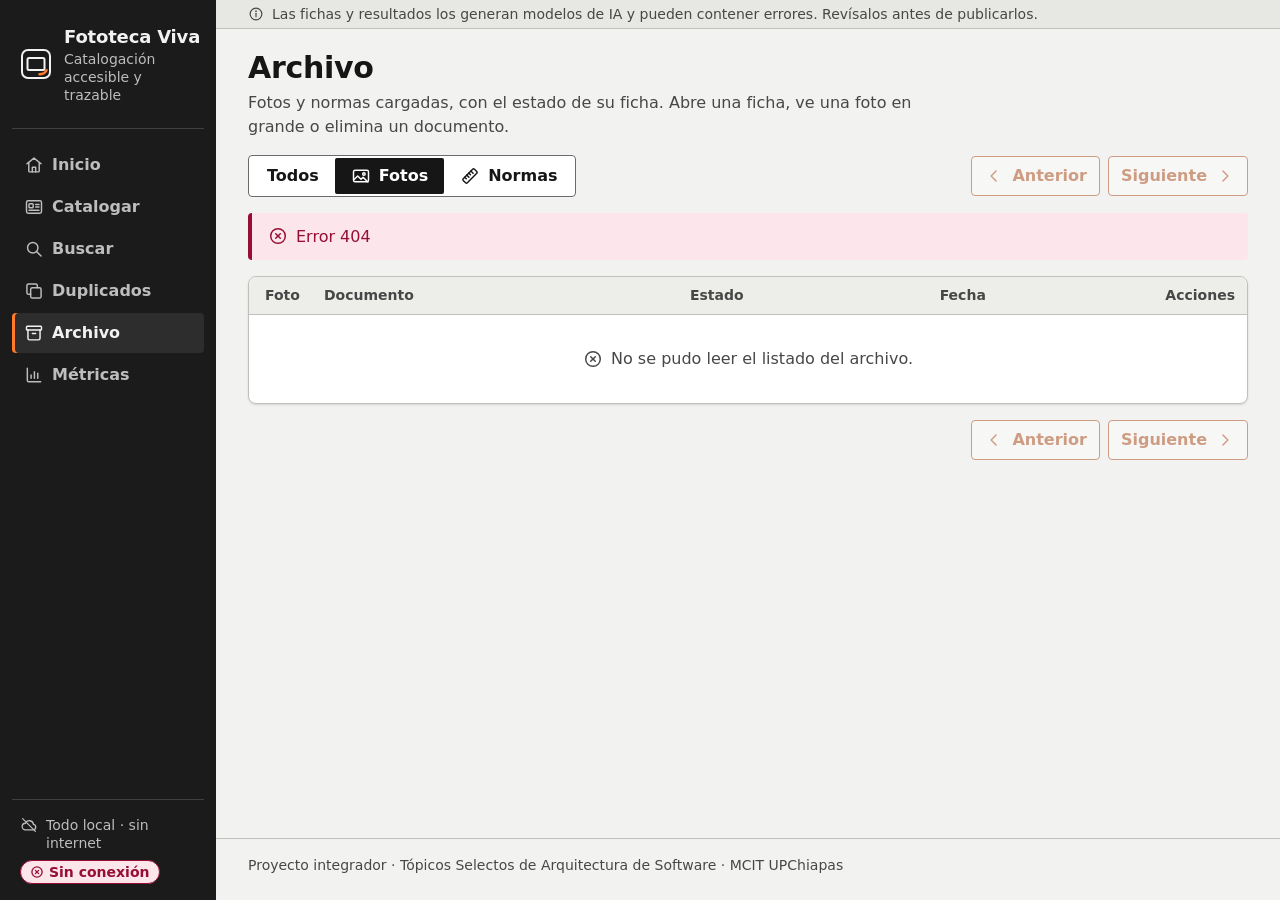
==== commit a9894dfc: "Rediseño v3 · paneles (ronda 2): correcciones de la crítica G5 Métricas - P1-10: sin barra apilada n" ====
--- a/web/archivo.html
+++ b/web/archivo.html
@@ -33,7 +33,7 @@
         </ul>
       </nav>
       <div class="lateral-estado">
-        <p class="lateral-local" title="Todo local · sin internet"><svg class="icono" aria-hidden="true" focusable="false"><use href="#i-sin-red"/></svg><span class="lateral-local-texto">Todo local · sin internet</span></p>
+        <p class="lateral-local"><svg class="icono" aria-hidden="true" focusable="false"><use href="#i-sin-red"/></svg><span class="lateral-local-texto">Todo local · sin internet</span></p>
         <p class="lateral-salud"><span class="solo-lectores">Estado del sistema: </span><span class="insignia neutra">Consultando…</span></p>
       </div>
     </header>
@@ -69,12 +69,19 @@
         <div id="confirmacion" class="confirmacion" role="alertdialog" aria-modal="false"
              aria-labelledby="confirmacion-titulo" aria-describedby="confirmacion-texto" hidden></div>
         <div class="tabla-envoltura envoltura-archivo" role="region" aria-labelledby="titulo-tabla" tabindex="0">
-          <table class="tabla tabla-archivo">
+          <table class="tabla tabla-archivo" role="table" data-filtro="foto">
             <caption id="titulo-tabla" class="solo-lectores">Documentos del archivo</caption>
-            <thead><tr><th scope="col">Foto</th><th scope="col">Documento</th><th scope="col">Tipo</th><th scope="col">Estado</th><th scope="col">Fecha</th><th scope="col" class="col-acciones">Acciones</th></tr></thead>
-            <tbody id="filas"></tbody>
+            <thead role="rowgroup"><tr role="row"><th scope="col" role="columnheader" class="celda-foto">Foto</th><th scope="col" role="columnheader" class="celda-documento">Documento</th><th scope="col" role="columnheader" class="col-tipo">Tipo</th><th scope="col" role="columnheader" class="celda-estado">Estado</th><th scope="col" role="columnheader" class="celda-fecha">Fecha</th><th scope="col" role="columnheader" class="col-acciones">Acciones</th></tr></thead>
+            <tbody id="filas" role="rowgroup"></tbody>
           </table>
         </div>
+        <nav class="paginacion paginacion-abajo" aria-label="Paginación al final de la tabla">
+          <span id="pagina-abajo"></span>
+          <span class="paginacion-botones">
+            <button class="boton secundario" type="button" id="anterior-abajo"><svg class="icono icono-atras" aria-hidden="true" focusable="false"><use href="#i-chevron"/></svg>Anterior</button>
+            <button class="boton secundario" type="button" id="siguiente-abajo">Siguiente<svg class="icono" aria-hidden="true" focusable="false"><use href="#i-chevron"/></svg></button>
+          </span>
+        </nav>
         <!-- ═══ Fin del contenido de la página ═══ -->
       </main>
       <footer class="pie">
--- a/web/css/archivo.css
+++ b/web/css/archivo.css
@@ -1,24 +1,26 @@
 /* Archivo · barra de herramientas (filtro segmentado y paginación), confirmación de borrado y tabla de documentos.
    Solo maquetación y piezas propias, solo con var(--…) (los tokens viven en base.css). Dueño: la tarea de la página (T4).
 
-   · La tabla tiene filas de 72 px: montura de 72 × 54 (borde de 4 px) y dos líneas de texto.
+   · Tabla con filas de 72 px: montura de 72 × 54 (borde de 4 px) y dos líneas de texto. «Tipo» solo con «Todos».
    · ≥ 56rem de contenido: la envoltura no se desplaza y el encabezado de la tabla se pega a la ventana.
-   · < 56rem: la envoltura se desplaza en horizontal (la columna Documento no baja de 12rem). */
+   · 40–56rem: la envoltura se desplaza en horizontal.
+   · < 40rem (640 px): cada fila es una tarjeta (miniatura | título, id y estado | acción); sin Tipo ni Fecha. */
 
-/* ── Barra de herramientas ──────────────────────────────────────────────────────────────────────────────────── */
+/* ── Barra de herramientas y paginación (arriba y al final de la tabla) ───────────────────────────────────────── */
 .barra-archivo { display: flex; flex-wrap: wrap; align-items: center; justify-content: space-between; gap: var(--e-3) var(--e-5);
   margin: 0 0 var(--e-4); }
 .barra-archivo .segmentado { flex: none; }
 .paginacion { display: flex; flex-wrap: wrap; align-items: center; gap: var(--e-2) var(--e-4); min-width: 0; margin-left: auto; }
+.paginacion-abajo { justify-content: flex-end; margin-top: var(--e-4); }
 .paginacion-botones { display: flex; flex-wrap: wrap; gap: var(--e-2); }
-#pagina { color: var(--texto-suave); font-variant-numeric: tabular-nums; }
-#pagina:empty { display: none; }
+#pagina, #pagina-abajo { color: var(--texto-suave); font-variant-numeric: tabular-nums; }
+#pagina:empty, #pagina-abajo:empty { display: none; }
 .icono-atras { transform: scaleX(-1); }
 .paginacion .boton { padding-inline: var(--e-3); }
 
 #estado > .mensaje { margin-top: 0; }
 
-/* ── Confirmación de borrado: panel de peligro con la montura del documento ─────────────────────────────── */
+/* ── Confirmación de borrado: panel de peligro con la montura del documento (el rojo vive aquí) ─────────────── */
 .confirmacion { display: flex; flex-wrap: wrap; align-items: flex-start; gap: var(--e-4) var(--e-5); margin: 0 0 var(--e-4);
   padding: var(--e-4) var(--e-5); background: var(--superficie); border: 1px solid var(--error); border-left-width: 4px;
   border-radius: var(--radio-2); box-shadow: var(--sombra-2); }
@@ -33,6 +35,8 @@
 
 /* ── Montura de 72 × 54 (miniatura y confirmación) ─────────────────────────────────────────────────────────── */
 .tabla-archivo .montura, .confirmacion .montura { width: calc(72px + 2 * 4px + 2px); padding: 4px; }
+/* Filete interior sutil: una foto clara no se funde con el marco blanco */
+.tabla-archivo .montura img, .confirmacion .montura img { outline: 1px solid var(--borde-suave); outline-offset: -1px; }
 .montura-norma { display: grid; place-items: center; height: calc(54px + 2 * 4px + 2px); color: var(--texto-suave);
   background: var(--superficie-2); }
 .montura-norma .icono { width: 24px; height: 24px; }
@@ -43,19 +47,27 @@
 .tabla-archivo tbody td, .tabla-archivo tbody th { height: 4.5rem; padding-top: var(--e-1); padding-bottom: var(--e-1); }
 .tabla-archivo td { white-space: nowrap; }
 .tabla-archivo .celda-foto { width: 1%; padding-left: var(--e-4); }
-.tabla-archivo thead th:first-child { padding-left: var(--e-4); }
 .miniatura-archivo { width: auto; }
-/* Documento: ocupa el ancho que sobra; titular (600) y «nombre · id» en mono gris, una línea cada uno con elipsis */
-.tabla-archivo .celda-documento { width: 100%; max-width: 0; }
+/* «Tipo» sobra con el filtro Fotos o Normas: solo se ve con «Todos» */
+.tabla-archivo:not([data-filtro="todos"]) .col-tipo { display: none; }
+/* Documento: ocupa el ancho que sobra; titular (600, color de texto) y el id en mono gris, una línea cada uno */
+.tabla-archivo tbody .celda-documento { width: 100%; max-width: 0; }
 .documento-titular { display: block; overflow: hidden; text-overflow: ellipsis; white-space: nowrap; font-weight: var(--peso-medio);
   line-height: 1.5; }
-a.documento-titular { text-decoration: none; }
-a.documento-titular:hover, a.documento-titular:focus-visible { text-decoration: underline; }
+a.documento-titular { color: var(--texto); text-decoration: none; }
+a.documento-titular:hover, a.documento-titular:focus-visible { text-decoration: underline; text-decoration-color: var(--acento);
+  text-decoration-thickness: 2px; }
 .documento-meta { display: block; overflow: hidden; text-overflow: ellipsis; white-space: nowrap; font-family: var(--fuente-mono);
   font-size: var(--t-1); font-weight: var(--peso-normal); line-height: 1.5; color: var(--texto-suave); }
 .documento-meta .id { overflow-wrap: normal; }
-.tabla-archivo .fecha { font-family: var(--fuente-mono); font-size: var(--t-1); color: var(--texto-suave); }
-.tabla-archivo .col-acciones { text-align: right; }
+.tabla-archivo tbody .celda-fecha { font-family: var(--fuente-mono); font-size: var(--t-1); color: var(--texto-suave); }
+/* Acciones: la cabecera y el botón alineados a la derecha de su columna */
+.tabla-archivo .col-acciones { width: 1%; text-align: right; }
+.boton-eliminar { display: inline-grid; place-items: center; width: 2rem; height: 2rem; padding: 0; vertical-align: middle;
+  border: 1px solid transparent; border-radius: var(--radio-1); background: transparent; color: var(--texto-suave); cursor: pointer;
+  transition: background-color var(--transicion), color var(--transicion), border-color var(--transicion); }
+.boton-eliminar .icono { width: 20px; height: 20px; }
+.boton-eliminar:hover, .boton-eliminar:focus-visible { color: var(--error); background: var(--error-fondo); border-color: var(--error); }
 .tabla-archivo .fila-cargando .esqueleto.linea { max-width: 8rem; }
 .tabla-archivo .fila-cargando .celda-documento .esqueleto.linea { max-width: 24rem; }
 .tabla-archivo .fila-aviso td { height: auto; padding: var(--e-6) var(--e-4); white-space: normal; }
@@ -68,3 +80,22 @@
   .tabla-archivo thead th:first-child { border-top-left-radius: var(--radio-2); }
   .tabla-archivo thead th:last-child { border-top-right-radius: var(--radio-2); }
 }
+
+/* Contenido angosto (< 640 px): cada fila es una tarjeta. La cabecera queda para los lectores de pantalla. */
+@container contenido (max-width: 39.99rem) {
+  .envoltura-archivo { overflow: visible; }
+  .tabla-archivo, .tabla-archivo tbody { display: block; }
+  .tabla-archivo thead { position: absolute; width: 1px; height: 1px; overflow: hidden; clip: rect(0, 0, 0, 0); white-space: nowrap; }
+  .tabla-archivo tbody tr { display: grid; grid-template-columns: calc(72px + 2 * 4px + 2px) minmax(0, 1fr) auto;
+    grid-template-areas: "foto documento accion" "foto estado accion"; align-items: center; gap: var(--e-1) var(--e-3);
+    padding: var(--e-3); border-bottom: 1px solid var(--borde-suave); }
+  .tabla-archivo tbody tr:last-child { border-bottom: 0; }
+  .tabla-archivo tbody td, .tabla-archivo tbody th { display: block; height: auto; min-width: 0; padding: 0; border: 0; }
+  .tabla-archivo tbody .celda-foto { grid-area: foto; width: auto; padding: 0; }
+  .tabla-archivo tbody .celda-documento { grid-area: documento; width: auto; max-width: none; }
+  .tabla-archivo tbody .celda-estado { grid-area: estado; }
+  .tabla-archivo tbody .col-acciones { grid-area: accion; width: auto; }
+  .tabla-archivo tbody .col-tipo, .tabla-archivo tbody .celda-fecha { display: none; }
+  .tabla-archivo tbody .fila-aviso { display: block; }
+  .paginacion-abajo { justify-content: flex-start; margin-left: 0; }
+}
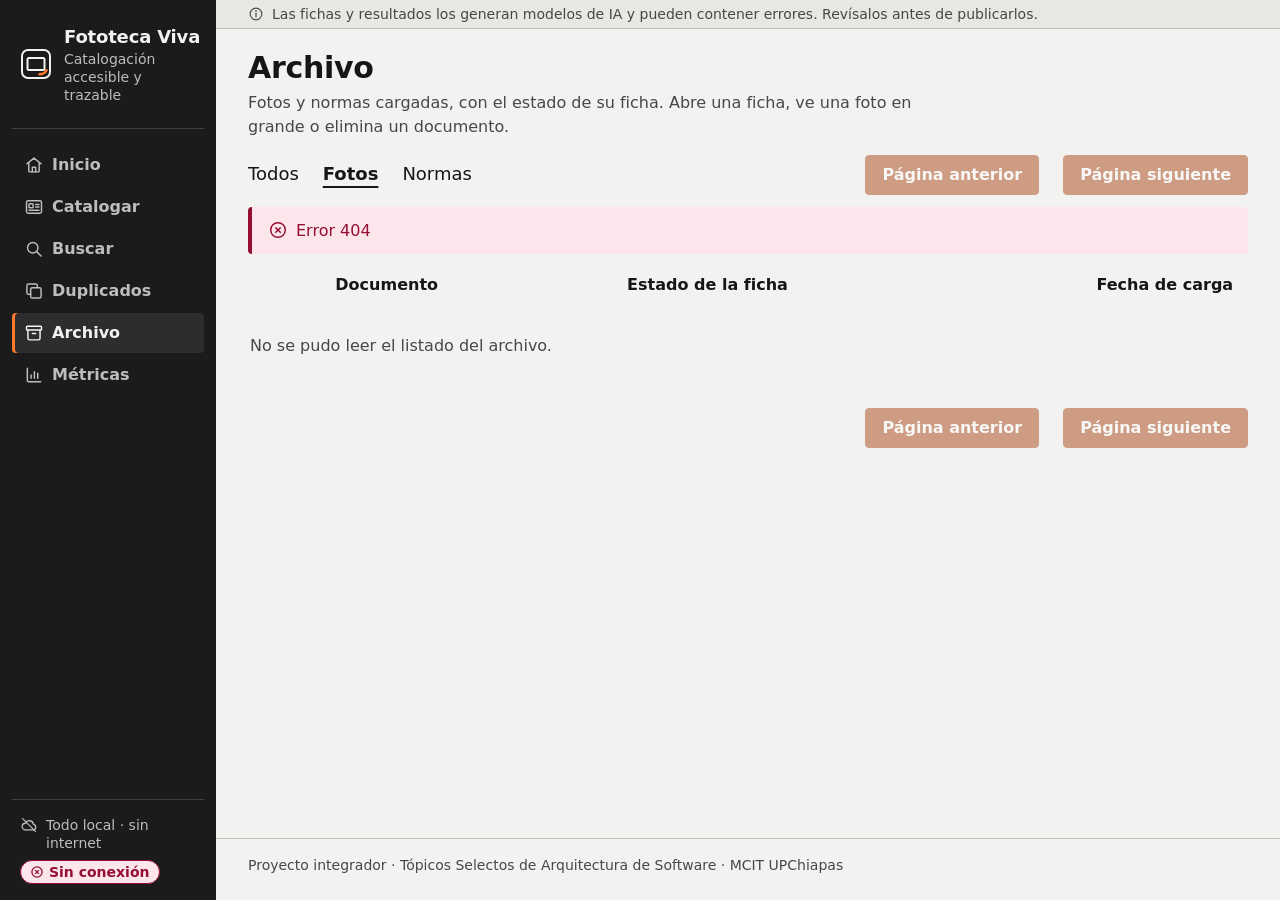
==== commit 400cb8c2: "Rediseño v4 · paneles: Métricas, Archivo y Duplicados sobre el contrato «Mesa de luz» - Archivo: fil" ====
--- a/web/archivo.html
+++ b/web/archivo.html
@@ -33,7 +33,7 @@
         </ul>
       </nav>
       <div class="lateral-estado">
-        <p class="lateral-local"><svg class="icono" aria-hidden="true" focusable="false"><use href="#i-sin-red"/></svg><span class="lateral-local-texto">Todo local · sin internet</span></p>
+        <p class="lateral-local" title="Todo local · sin internet"><svg class="icono" aria-hidden="true" focusable="false"><use href="#i-sin-red"/></svg><span class="lateral-local-texto">Todo local · sin internet</span></p>
         <p class="lateral-salud"><span class="solo-lectores">Estado del sistema: </span><span class="insignia neutra">Consultando…</span></p>
       </div>
     </header>
@@ -51,36 +51,33 @@
         </header>
         <!-- ═══ Contenido de la página (dueño: la tarea de la página) ═══ -->
         <div class="barra-archivo">
-          <fieldset class="segmentado" id="filtro-tipo">
-            <legend>Tipo de documento</legend>
-            <input type="radio" name="tipo" id="tipo-todos" value=""><label for="tipo-todos">Todos</label>
-            <input type="radio" name="tipo" id="tipo-foto" value="foto" checked><label for="tipo-foto"><svg class="icono" aria-hidden="true" focusable="false"><use href="#i-foto"/></svg>Fotos</label>
-            <input type="radio" name="tipo" id="tipo-norma" value="norma"><label for="tipo-norma"><svg class="icono" aria-hidden="true" focusable="false"><use href="#i-regla"/></svg>Normas</label>
-          </fieldset>
+          <nav class="filtro-tipo" aria-label="Tipo de documento">
+            <ul>
+              <li><a href="archivo.html?tipo=" data-tipo="">Todos</a></li>
+              <li><a href="archivo.html?tipo=foto" data-tipo="foto" aria-current="true">Fotos</a></li>
+              <li><a href="archivo.html?tipo=norma" data-tipo="norma">Normas</a></li>
+            </ul>
+          </nav>
           <nav class="paginacion" aria-label="Paginación">
-            <span id="pagina" aria-live="polite"></span>
-            <span class="paginacion-botones">
-              <button class="boton secundario" type="button" id="anterior"><svg class="icono icono-atras" aria-hidden="true" focusable="false"><use href="#i-chevron"/></svg>Anterior</button>
-              <button class="boton secundario" type="button" id="siguiente">Siguiente<svg class="icono" aria-hidden="true" focusable="false"><use href="#i-chevron"/></svg></button>
-            </span>
+            <p id="pagina" class="paginacion-texto" aria-live="polite"></p>
+            <button class="boton texto" type="button" id="anterior">Página anterior</button>
+            <button class="boton texto" type="button" id="siguiente">Página siguiente</button>
           </nav>
         </div>
         <div id="estado" aria-live="polite"></div>
         <div id="confirmacion" class="confirmacion" role="alertdialog" aria-modal="false"
              aria-labelledby="confirmacion-titulo" aria-describedby="confirmacion-texto" hidden></div>
-        <div class="tabla-envoltura envoltura-archivo" role="region" aria-labelledby="titulo-tabla" tabindex="0">
-          <table class="tabla tabla-archivo" role="table" data-filtro="foto">
+        <div class="envoltura-catalogo" role="region" aria-labelledby="titulo-tabla" tabindex="0">
+          <table class="catalogo tabla-archivo" data-filtro="foto">
             <caption id="titulo-tabla" class="solo-lectores">Documentos del archivo</caption>
-            <thead role="rowgroup"><tr role="row"><th scope="col" role="columnheader" class="celda-foto">Foto</th><th scope="col" role="columnheader" class="celda-documento">Documento</th><th scope="col" role="columnheader" class="col-tipo">Tipo</th><th scope="col" role="columnheader" class="celda-estado">Estado</th><th scope="col" role="columnheader" class="celda-fecha">Fecha</th><th scope="col" role="columnheader" class="col-acciones">Acciones</th></tr></thead>
-            <tbody id="filas" role="rowgroup"></tbody>
+            <thead><tr><th scope="col" class="col-foto"><span class="solo-lectores">Foto</span></th><th scope="col" class="col-documento">Documento</th><th scope="col" class="col-tipo">Tipo</th><th scope="col" class="col-estado">Estado de la ficha</th><th scope="col" class="col-fecha num">Fecha de carga</th><th scope="col" class="col-acciones"><span class="solo-lectores">Acciones</span></th></tr></thead>
+            <tbody id="filas"></tbody>
           </table>
         </div>
-        <nav class="paginacion paginacion-abajo" aria-label="Paginación al final de la tabla">
-          <span id="pagina-abajo"></span>
-          <span class="paginacion-botones">
-            <button class="boton secundario" type="button" id="anterior-abajo"><svg class="icono icono-atras" aria-hidden="true" focusable="false"><use href="#i-chevron"/></svg>Anterior</button>
-            <button class="boton secundario" type="button" id="siguiente-abajo">Siguiente<svg class="icono" aria-hidden="true" focusable="false"><use href="#i-chevron"/></svg></button>
-          </span>
+        <nav class="paginacion paginacion-abajo" aria-label="Paginación al final de la lista">
+          <p id="pagina-abajo" class="paginacion-texto"></p>
+          <button class="boton texto" type="button" id="anterior-abajo">Página anterior</button>
+          <button class="boton texto" type="button" id="siguiente-abajo">Página siguiente</button>
         </nav>
         <!-- ═══ Fin del contenido de la página ═══ -->
       </main>
--- a/web/css/base.css
+++ b/web/css/base.css
@@ -56,18 +56,18 @@
      morado · Imagen (foto similar) = grafito. El tipo también va escrito y con su icono. */
   --chip-fondo: #efefee;
   --chip-borde: #6b6b6b;
-  --chip-regla-fondo: #e3ebf7;
-  --chip-regla-borde: #2f5689;
-  --chip-tesauro-fondo: #dcefef;
-  --chip-tesauro-borde: #11646c;
+  --chip-regla-fondo: #eeecf9;
+  --chip-regla-borde: #4e3b9b;
+  --chip-tesauro-fondo: #e7eef9;
+  --chip-tesauro-borde: #235495;
   --chip-foto-fondo: #e9e9e8;
   --chip-foto-borde: #4a4a4a;
-  --chip-archivista-fondo: #f3e5f1;
-  --chip-archivista-borde: #7a3a70;
-  --chip-referencia-fondo: #ece6f6;
-  --chip-referencia-borde: #5e4596;
-  --chip-etiqueta-fondo: #e4f2f3;
-  --chip-etiqueta-borde: #2b6c74;
+  --chip-archivista-fondo: #f8edf6;
+  --chip-archivista-borde: #823578;
+  --chip-referencia-fondo: #f5edf8;
+  --chip-referencia-borde: #703a88;
+  --chip-etiqueta-fondo: #e5f5f5;
+  --chip-etiqueta-borde: #146e71;
   --foto-fondo: #1b1b1b;
   --insignia-foto-fondo: rgba(27, 27, 27, .9);
   --insignia-foto-texto: #ffffff;
@@ -110,7 +110,7 @@
   --franja-fondo: #e7e7e4;                     /* franja neutra del aviso de IA */
   --mesa-fondo: #fafaf8;                       /* zona de carga «mesa de luz» */
   --mesa-rejilla: #e6e6e2;                     /* retícula tenue de la mesa de luz */
-  --escaneo: rgba(255, 255, 255, .22);         /* línea de escaneo sobre la lupa durante la espera */
+  --escaneo: rgba(27, 27, 27, .12);            /* línea de escaneo (oscura y tenue: la lupa ahora es clara) sobre la lupa durante la espera */
   --grafica-rejilla: #d7d7d4;                  /* rejilla tenue de las gráficas */
   --grafica-pista: #e5e5e2;                    /* pista (100 %) detrás de cada barra */
   --esqueleto-fondo: #e9e9e6;
@@ -435,6 +435,11 @@
   border: 1px solid var(--chip-borde); border-radius: calc(var(--alto-chip) / 2); background: var(--chip-fondo);
   color: var(--texto); font-size: var(--t-1); line-height: 1.35; text-align: left; text-decoration: none; }
 .chip .icono { width: 16px; height: 16px; color: var(--chip-borde); }
+/* Un chip es UNA línea: la cita larga se corta con elipsis (completa en el title) y el puntaje y el ↗ quedan fuera
+   del corte (R2-03: la cita de dos líneas parecía una píldora deformada). */
+.chip { flex-wrap: nowrap; }
+.chip-texto { min-width: 0; overflow: hidden; text-overflow: ellipsis; white-space: nowrap; }
+.chip > .icono, .chip > .puntaje-chip, .chip > .puntaje, .chip > .externo, .chip > img { flex: none; }
 .chip:where(a, button):hover { text-decoration: underline; box-shadow: inset 0 0 0 1px var(--chip-borde); }
 .chip:where(button) { cursor: zoom-in; }
 .chip-regla { background: var(--chip-regla-fondo); border-color: var(--chip-regla-borde); }
@@ -712,11 +717,22 @@
 
 /* De 1000 a 1099 px: UNA barra de 56 px (marca · módulos · estado), sin lema ni texto del estado */
 @media (min-width: 1000px) and (max-width: 1099.98px) {
-  .lateral { flex-wrap: nowrap; height: 56px; padding: 0 var(--e-5); gap: var(--e-4); }
+  .lateral { flex-wrap: nowrap; height: 56px; padding: 0 var(--e-4); gap: var(--e-3); }
   .navegacion { order: 2; flex: 1 1 auto; align-self: stretch; margin: 0; }
-  .navegacion ul { height: 100%; padding: 0; }
-  .navegacion a { height: 100%; border-radius: 0; }
+  .navegacion ul { height: 100%; padding: 0; gap: 2px; }
+  .navegacion a { height: 100%; gap: 6px; padding: 0 var(--e-2); border-radius: 0; }
+  .navegacion a .icono { width: 18px; height: 18px; }
   .lateral-estado { order: 3; flex: none; margin-left: 0; }
+}
+
+/* «Todo local» visible también en la barra superior (R2-12): es el mensaje de R2 en la demo y un laptop de 1366 px
+   al 125 % cae en este rango. El texto completo sigue para lectores de pantalla y en el title; este rótulo corto es
+   solo visual. Para que quepa en la barra única de 1000–1099 px, los módulos van solo con texto. */
+@media (min-width: 600px) and (max-width: 1099.98px) {
+  .lateral-local::after { content: "Todo local" / ""; white-space: nowrap; }
+}
+@media (min-width: 1000px) and (max-width: 1099.98px) {
+  .navegacion a .icono { display: none; }
 }
 
 /* Barra lateral fija desde 1100 px: 216 px de grafito a la izquierda; la navegación es vertical y el elemento activo
--- a/web/css/archivo.css
+++ b/web/css/archivo.css
@@ -1,101 +1,88 @@
-/* Archivo · barra de herramientas (filtro segmentado y paginación), confirmación de borrado y tabla de documentos.
-   Solo maquetación y piezas propias, solo con var(--…) (los tokens viven en base.css). Dueño: la tarea de la página (T4).
+/* Archivo · filas de catálogo (v4 «Mesa de luz»): filtro como enlaces de texto, paginación, confirmación de borrado y
+   la tabla .catalogo de base.css (filetes finos, sin cajas). Solo maquetación y piezas propias, solo con var(--…).
+   Dueño: la tarea de la página (T4).
 
-   · Tabla con filas de 72 px: montura de 72 × 54 (borde de 4 px) y dos líneas de texto. «Tipo» solo con «Todos».
-   · ≥ 56rem de contenido: la envoltura no se desplaza y el encabezado de la tabla se pega a la ventana.
-   · 40–56rem: la envoltura se desplaza en horizontal.
-   · < 40rem (640 px): cada fila es una tarjeta (miniatura | título, id y estado | acción); sin Tipo ni Fecha. */
+   · Miniatura pequeña (64 × 48, recorte 4:3) en un marco de película fino; titular y, debajo, el id en mono.
+   · «Tipo» solo con «Todos». Fecha en mono, a la derecha.
+   · < 40rem (640 px) de contenido: cada fila en dos líneas (miniatura | titular, id y estado | Eliminar), sin Tipo ni Fecha. */
 
-/* ── Barra de herramientas y paginación (arriba y al final de la tabla) ───────────────────────────────────────── */
-.barra-archivo { display: flex; flex-wrap: wrap; align-items: center; justify-content: space-between; gap: var(--e-3) var(--e-5);
-  margin: 0 0 var(--e-4); }
-.barra-archivo .segmentado { flex: none; }
-.paginacion { display: flex; flex-wrap: wrap; align-items: center; gap: var(--e-2) var(--e-4); min-width: 0; margin-left: auto; }
+/* ── Filtro y paginación ──────────────────────────────────────────────────────────────────────────────────── */
+.barra-archivo { display: flex; flex-wrap: wrap; align-items: baseline; justify-content: space-between; gap: var(--e-3) var(--e-6);
+  margin: 0 0 var(--e-3); }
+.filtro-tipo ul { list-style: none; display: flex; flex-wrap: wrap; gap: var(--e-1) var(--e-5); margin: 0; padding: 0; }
+.filtro-tipo a { display: inline-block; padding: var(--e-1) 0; color: var(--texto); font-size: var(--t-3); text-decoration: none; }
+.filtro-tipo a:hover { text-decoration: underline; text-decoration-thickness: 1px; text-underline-offset: .35em; }
+.filtro-tipo a[aria-current="true"] { font-weight: var(--peso-fuerte); text-decoration: underline; text-decoration-thickness: 2px;
+  text-underline-offset: .35em; }
+.paginacion { display: flex; flex-wrap: wrap; align-items: baseline; gap: var(--e-1) var(--e-5); min-width: 0; }
+.paginacion-texto { margin: 0; color: var(--texto-suave); font-variant-numeric: tabular-nums; }
+.paginacion-texto:empty { display: none; }
 .paginacion-abajo { justify-content: flex-end; margin-top: var(--e-4); }
-.paginacion-botones { display: flex; flex-wrap: wrap; gap: var(--e-2); }
-#pagina, #pagina-abajo { color: var(--texto-suave); font-variant-numeric: tabular-nums; }
-#pagina:empty, #pagina-abajo:empty { display: none; }
-.icono-atras { transform: scaleX(-1); }
-.paginacion .boton { padding-inline: var(--e-3); }
 
 #estado > .mensaje { margin-top: 0; }
 
-/* ── Confirmación de borrado: panel de peligro con la montura del documento (el rojo vive aquí) ─────────────── */
+/* ── Confirmación de borrado (el único lugar con el tono de error) ─────────────────────────────────────────── */
 .confirmacion { display: flex; flex-wrap: wrap; align-items: flex-start; gap: var(--e-4) var(--e-5); margin: 0 0 var(--e-4);
-  padding: var(--e-4) var(--e-5); background: var(--superficie); border: 1px solid var(--error); border-left-width: 4px;
-  border-radius: var(--radio-2); box-shadow: var(--sombra-2); }
-.confirmacion > .montura { flex: none; }
+  padding: var(--e-4) var(--e-5); background: var(--superficie); border-left: 3px solid var(--error); }
+.confirmacion > .miniatura-marco { flex: none; }
 .confirmacion-cuerpo { flex: 1 1 20rem; min-width: 0; }
-.confirmacion h2 { display: flex; align-items: center; gap: var(--e-2); margin: 0; font-size: var(--t-3); color: var(--error); }
-.confirmacion h2 .icono { width: 20px; height: 20px; }
+.confirmacion h2 { margin: 0; font-size: var(--t-4); color: var(--error); }
 .confirmacion-documento { margin: var(--e-2) 0 0; }
 .confirmacion-documento strong { display: block; }
-.confirmacion-documento .documento-meta { white-space: normal; }
-.confirmacion-acciones { display: flex; flex-wrap: wrap; gap: var(--e-3); margin-top: var(--e-4); }
+.confirmacion-acciones { display: flex; flex-wrap: wrap; align-items: center; gap: var(--e-3) var(--e-5); margin-top: var(--e-4); }
 
-/* ── Montura de 72 × 54 (miniatura y confirmación) ─────────────────────────────────────────────────────────── */
-.tabla-archivo .montura, .confirmacion .montura { width: calc(72px + 2 * 4px + 2px); padding: 4px; }
-/* Filete interior sutil: una foto clara no se funde con el marco blanco */
-.tabla-archivo .montura img, .confirmacion .montura img { outline: 1px solid var(--borde-suave); outline-offset: -1px; }
-.montura-norma { display: grid; place-items: center; height: calc(54px + 2 * 4px + 2px); color: var(--texto-suave);
-  background: var(--superficie-2); }
-.montura-norma .icono { width: 24px; height: 24px; }
-.miniatura-esqueleto { display: block; height: 54px; }
+/* ── Miniatura en marco de película ─────────────────────────────────────────────────────────────────────────── */
+.miniatura-marco { display: block; width: calc(64px + 6px); padding: 3px; background: var(--pelicula); }
+.miniatura-marco img { display: block; width: 64px; height: 48px; object-fit: cover; }
+.miniatura-norma { display: grid; place-items: center; height: calc(48px + 6px); }
+.miniatura-norma span { font-size: var(--t-1); color: var(--superficie); }
+.miniatura-boton { display: block; padding: 0; border: 0; background: none; cursor: zoom-in; }
+.miniatura-boton:focus-visible { outline-offset: 2px; }
+.miniatura-esqueleto { display: block; width: 64px; height: 48px; }
 
-/* ── Tabla ─────────────────────────────────────────────────────────────────────────────────────────────────── */
-.envoltura-archivo { margin-top: 0; }
-.tabla-archivo tbody td, .tabla-archivo tbody th { height: 4.5rem; padding-top: var(--e-1); padding-bottom: var(--e-1); }
+/* ── Filas de catálogo ─────────────────────────────────────────────────────────────────────────────────────── */
+.envoltura-catalogo { overflow-x: auto; }
+.tabla-archivo { width: 100%; }
+.tabla-archivo td, .tabla-archivo th { vertical-align: middle; }
 .tabla-archivo td { white-space: nowrap; }
-.tabla-archivo .celda-foto { width: 1%; padding-left: var(--e-4); }
-.miniatura-archivo { width: auto; }
+.tabla-archivo .col-foto { width: 1%; }
 /* «Tipo» sobra con el filtro Fotos o Normas: solo se ve con «Todos» */
 .tabla-archivo:not([data-filtro="todos"]) .col-tipo { display: none; }
-/* Documento: ocupa el ancho que sobra; titular (600, color de texto) y el id en mono gris, una línea cada uno */
-.tabla-archivo tbody .celda-documento { width: 100%; max-width: 0; }
-.documento-titular { display: block; overflow: hidden; text-overflow: ellipsis; white-space: nowrap; font-weight: var(--peso-medio);
+/* Documento: ocupa el ancho que sobra; titular y, debajo, el id en mono, una línea cada uno */
+.tabla-archivo tbody .col-documento { width: 100%; max-width: 0; }
+.documento-titular { display: block; overflow: hidden; text-overflow: ellipsis; white-space: nowrap; font-size: var(--t-3);
+  font-weight: var(--peso-medio); line-height: 1.4; }
+a.documento-titular { color: var(--texto); text-decoration: none; }
+a.documento-titular:hover, a.documento-titular:focus-visible { text-decoration: underline; text-decoration-thickness: 1px;
+  text-underline-offset: .2em; }
+.documento-ref { display: block; overflow: hidden; text-overflow: ellipsis; white-space: nowrap; font-weight: var(--peso-normal);
   line-height: 1.5; }
-a.documento-titular { color: var(--texto); text-decoration: none; }
-a.documento-titular:hover, a.documento-titular:focus-visible { text-decoration: underline; text-decoration-color: var(--acento);
-  text-decoration-thickness: 2px; }
-.documento-meta { display: block; overflow: hidden; text-overflow: ellipsis; white-space: nowrap; font-family: var(--fuente-mono);
-  font-size: var(--t-1); font-weight: var(--peso-normal); line-height: 1.5; color: var(--texto-suave); }
-.documento-meta .id { overflow-wrap: normal; }
-.tabla-archivo tbody .celda-fecha { font-family: var(--fuente-mono); font-size: var(--t-1); color: var(--texto-suave); }
-/* Acciones: la cabecera y el botón alineados a la derecha de su columna */
+.documento-ref .id { overflow-wrap: normal; }
+.documento-nombre { font-size: var(--t-1); color: var(--texto-suave); }
+.tabla-archivo .col-fecha { text-align: right; }
+.tabla-archivo tbody .col-fecha { font-family: var(--fuente-mono); font-size: var(--t-1); color: var(--texto-suave); }
 .tabla-archivo .col-acciones { width: 1%; text-align: right; }
-.boton-eliminar { display: inline-grid; place-items: center; width: 2rem; height: 2rem; padding: 0; vertical-align: middle;
-  border: 1px solid transparent; border-radius: var(--radio-1); background: transparent; color: var(--texto-suave); cursor: pointer;
-  transition: background-color var(--transicion), color var(--transicion), border-color var(--transicion); }
-.boton-eliminar .icono { width: 20px; height: 20px; }
-.boton-eliminar:hover, .boton-eliminar:focus-visible { color: var(--error); background: var(--error-fondo); border-color: var(--error); }
+.tabla-archivo .eliminar { color: var(--texto-suave); }
+.tabla-archivo .eliminar:hover, .tabla-archivo .eliminar:focus-visible { color: var(--error); }
 .tabla-archivo .fila-cargando .esqueleto.linea { max-width: 8rem; }
-.tabla-archivo .fila-cargando .celda-documento .esqueleto.linea { max-width: 24rem; }
-.tabla-archivo .fila-aviso td { height: auto; padding: var(--e-6) var(--e-4); white-space: normal; }
-.aviso-tabla { display: flex; align-items: center; justify-content: center; gap: var(--e-2); margin: 0; color: var(--texto-suave); }
+.tabla-archivo .fila-cargando .col-documento .esqueleto.linea { max-width: 24rem; }
+.tabla-archivo .fila-aviso td { padding: var(--e-6) 0; white-space: normal; color: var(--texto-suave); }
+.tabla-archivo .fila-aviso p { margin: 0; }
 
-/* Encabezado pegajoso: con espacio de sobra, la envoltura no desplaza y el thead se pega a la ventana */
-@container contenido (min-width: 56rem) {
-  .envoltura-archivo { overflow: visible; }
-  .tabla-archivo thead th { top: 0; }
-  .tabla-archivo thead th:first-child { border-top-left-radius: var(--radio-2); }
-  .tabla-archivo thead th:last-child { border-top-right-radius: var(--radio-2); }
-}
-
-/* Contenido angosto (< 640 px): cada fila es una tarjeta. La cabecera queda para los lectores de pantalla. */
+/* Contenido angosto (< 640 px): cada fila en dos líneas. La cabecera queda para los lectores de pantalla. */
 @container contenido (max-width: 39.99rem) {
-  .envoltura-archivo { overflow: visible; }
+  .envoltura-catalogo { overflow: visible; }
   .tabla-archivo, .tabla-archivo tbody { display: block; }
   .tabla-archivo thead { position: absolute; width: 1px; height: 1px; overflow: hidden; clip: rect(0, 0, 0, 0); white-space: nowrap; }
-  .tabla-archivo tbody tr { display: grid; grid-template-columns: calc(72px + 2 * 4px + 2px) minmax(0, 1fr) auto;
+  .tabla-archivo tbody tr { display: grid; grid-template-columns: calc(64px + 6px) minmax(0, 1fr) auto;
     grid-template-areas: "foto documento accion" "foto estado accion"; align-items: center; gap: var(--e-1) var(--e-3);
-    padding: var(--e-3); border-bottom: 1px solid var(--borde-suave); }
-  .tabla-archivo tbody tr:last-child { border-bottom: 0; }
-  .tabla-archivo tbody td, .tabla-archivo tbody th { display: block; height: auto; min-width: 0; padding: 0; border: 0; }
-  .tabla-archivo tbody .celda-foto { grid-area: foto; width: auto; padding: 0; }
-  .tabla-archivo tbody .celda-documento { grid-area: documento; width: auto; max-width: none; }
-  .tabla-archivo tbody .celda-estado { grid-area: estado; }
+    padding: var(--e-3) 0; border-bottom: 1px solid var(--borde); }
+  .tabla-archivo tbody td, .tabla-archivo tbody th { display: block; min-width: 0; padding: 0; border: 0; }
+  .tabla-archivo tbody .col-foto { grid-area: foto; width: auto; }
+  .tabla-archivo tbody .col-documento { grid-area: documento; width: auto; max-width: none; }
+  .tabla-archivo tbody .col-estado { grid-area: estado; }
   .tabla-archivo tbody .col-acciones { grid-area: accion; width: auto; }
-  .tabla-archivo tbody .col-tipo, .tabla-archivo tbody .celda-fecha { display: none; }
+  .tabla-archivo tbody .col-tipo, .tabla-archivo tbody .col-fecha { display: none; }
   .tabla-archivo tbody .fila-aviso { display: block; }
-  .paginacion-abajo { justify-content: flex-start; margin-left: 0; }
+  .paginacion-abajo { justify-content: flex-start; }
 }
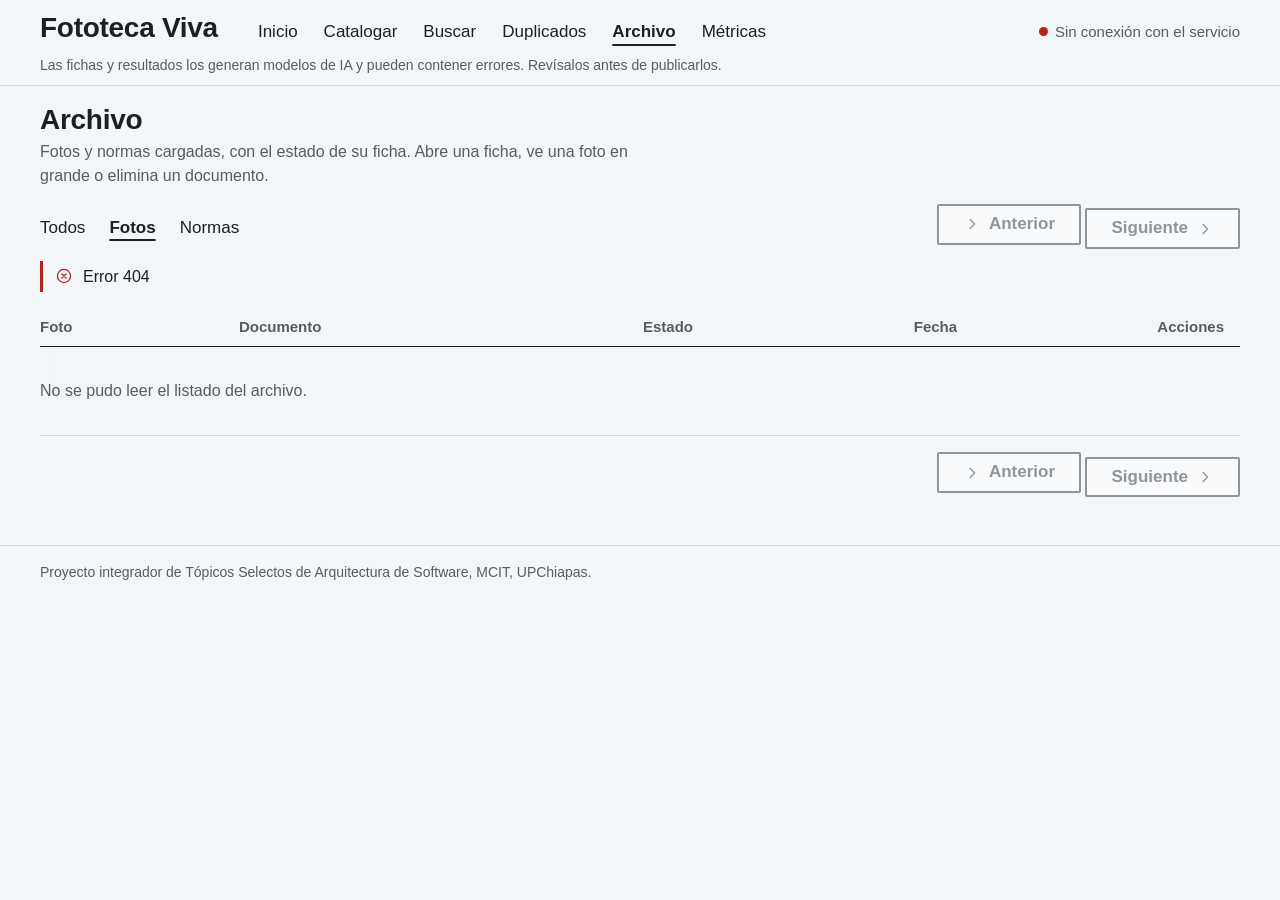
==== commit ca26f4ed: "Rediseño v4 · base: «Mesa de luz», primera versión usable - Tokens con los nombres de siempre y los " ====
--- a/web/archivo.html
+++ b/web/archivo.html
@@ -4,7 +4,7 @@
   <meta charset="utf-8">
   <meta name="viewport" content="width=device-width, initial-scale=1">
   <title>Archivo · Fototeca Viva</title>
-  <link rel="icon" type="image/svg+xml" href="data:image/svg+xml,%3Csvg xmlns='http://www.w3.org/2000/svg' viewBox='0 0 32 32'%3E%3Crect width='32' height='32' rx='7' fill='%231b1b1b'/%3E%3Cg fill='none' stroke-linecap='round' stroke-linejoin='round' stroke-width='2.25'%3E%3Crect x='5.5' y='5.5' width='21' height='21' rx='4.5' stroke='%23f2f2f2'/%3E%3Crect x='9.5' y='11.25' width='13' height='9' rx='1' stroke='%23f2f2f2'/%3E%3Cpath d='M17 23.5c2.75 0 4.75-1.1 5.75-3.25' stroke='%23ff7a29' stroke-width='2.5'/%3E%3C/g%3E%3C/svg%3E">
+  <link rel="icon" type="image/svg+xml" href="data:image/svg+xml,%3Csvg xmlns='http://www.w3.org/2000/svg' viewBox='0 0 32 32'%3E%3Crect width='32' height='32' rx='3' fill='%2324292e'/%3E%3Crect x='6' y='8' width='20' height='15' fill='%23ffffff'/%3E%3Cpath d='M9 26.5c4-1.5 10.5-1.6 15.5.4' fill='none' stroke='%23e8620f' stroke-width='2.6' stroke-linecap='round'/%3E%3C/svg%3E">
   <link rel="stylesheet" href="css/base.css">
   <link rel="stylesheet" href="css/archivo.css">
   <link rel="modulepreload" href="js/iconos.js">
@@ -15,77 +15,70 @@
 </head>
 <body>
   <a class="saltar" href="#contenido">Saltar al contenido</a>
-  <div class="app">
-    <!-- ═══ Shell (dueño: sistema de diseño · T1) ═══ -->
-    <header class="lateral">
-      <a class="marca" href="index.html">
-        <svg class="logo" viewBox="0 0 32 32" aria-hidden="true" focusable="false"><rect class="logo-montura" x="2" y="2" width="28" height="28" rx="6"/><rect class="logo-ventana" x="7.5" y="10" width="17" height="12" rx="1.5"/><path class="logo-trazo" d="M19.5 26.25c3.25 0 5.75-1.4 7-4"/></svg>
-        <span class="marca-texto"><span class="marca-nombre">Fototeca Viva</span><span class="marca-lema">Catalogación accesible y trazable</span></span>
-      </a>
+  <!-- ═══ Shell (dueño: sistema de diseño · T1) ═══ -->
+  <header class="cabecera">
+    <div class="cabecera-fila">
+      <a class="marca" href="index.html">Fototeca Viva</a>
       <nav class="navegacion" aria-label="Principal">
         <ul>
-          <li><a href="index.html"><svg class="icono" aria-hidden="true" focusable="false"><use href="#i-inicio"/></svg><span>Inicio</span></a></li>
-          <li><a href="catalogar.html"><svg class="icono" aria-hidden="true" focusable="false"><use href="#i-catalogar"/></svg><span>Catalogar</span></a></li>
-          <li><a href="buscar.html"><svg class="icono" aria-hidden="true" focusable="false"><use href="#i-buscar"/></svg><span>Buscar</span></a></li>
-          <li><a href="duplicados.html"><svg class="icono" aria-hidden="true" focusable="false"><use href="#i-duplicados"/></svg><span>Duplicados</span></a></li>
-          <li><a href="archivo.html" aria-current="page"><svg class="icono" aria-hidden="true" focusable="false"><use href="#i-archivo"/></svg><span>Archivo</span></a></li>
-          <li><a href="metricas.html"><svg class="icono" aria-hidden="true" focusable="false"><use href="#i-metricas"/></svg><span>Métricas</span></a></li>
+          <li><a href="index.html">Inicio</a></li>
+          <li><a href="catalogar.html">Catalogar</a></li>
+          <li><a href="buscar.html">Buscar</a></li>
+          <li><a href="duplicados.html">Duplicados</a></li>
+          <li><a href="archivo.html" aria-current="page">Archivo</a></li>
+          <li><a href="metricas.html">Métricas</a></li>
         </ul>
       </nav>
-      <div class="lateral-estado">
-        <p class="lateral-local" title="Todo local · sin internet"><svg class="icono" aria-hidden="true" focusable="false"><use href="#i-sin-red"/></svg><span class="lateral-local-texto">Todo local · sin internet</span></p>
-        <p class="lateral-salud"><span class="solo-lectores">Estado del sistema: </span><span class="insignia neutra">Consultando…</span></p>
+      <p class="estado-local"><span class="punto-estado" data-estado="pendiente" aria-hidden="true"></span><span class="estado-local-texto">Todo local, consultando el estado…</span></p>
+    </div>
+    <p class="aviso-ia" role="note">Las fichas y resultados los generan modelos de IA y pueden contener errores. Revísalos antes de publicarlos.</p>
+  </header>
+  <main id="contenido">
+    <header class="encabezado-pagina">
+      <div class="encabezado-texto">
+        <h1>Archivo</h1>
+        <p class="encabezado-descripcion">Fotos y normas cargadas, con el estado de su ficha. Abre una ficha, ve una foto en grande o elimina un documento.</p>
       </div>
+      <div class="encabezado-acciones"></div>
     </header>
-    <div class="app-principal">
-      <div class="aviso-ia" role="note">
-        <p><svg class="icono" aria-hidden="true" focusable="false"><use href="#i-info"/></svg><span>Las fichas y resultados los generan modelos de IA y pueden contener errores. Revísalos antes de publicarlos.</span></p>
-      </div>
-      <main id="contenido">
-        <header class="encabezado-pagina">
-          <div class="encabezado-texto">
-            <h1>Archivo</h1>
-            <p class="encabezado-descripcion">Fotos y normas cargadas, con el estado de su ficha. Abre una ficha, ve una foto en grande o elimina un documento.</p>
-          </div>
-          <div class="encabezado-acciones"></div>
-        </header>
-        <!-- ═══ Contenido de la página (dueño: la tarea de la página) ═══ -->
-        <div class="barra-archivo">
-          <nav class="filtro-tipo" aria-label="Tipo de documento">
-            <ul>
-              <li><a href="archivo.html?tipo=" data-tipo="">Todos</a></li>
-              <li><a href="archivo.html?tipo=foto" data-tipo="foto" aria-current="true">Fotos</a></li>
-              <li><a href="archivo.html?tipo=norma" data-tipo="norma">Normas</a></li>
-            </ul>
-          </nav>
-          <nav class="paginacion" aria-label="Paginación">
-            <p id="pagina" class="paginacion-texto" aria-live="polite"></p>
-            <button class="boton texto" type="button" id="anterior">Página anterior</button>
-            <button class="boton texto" type="button" id="siguiente">Página siguiente</button>
-          </nav>
-        </div>
-        <div id="estado" aria-live="polite"></div>
-        <div id="confirmacion" class="confirmacion" role="alertdialog" aria-modal="false"
-             aria-labelledby="confirmacion-titulo" aria-describedby="confirmacion-texto" hidden></div>
-        <div class="envoltura-catalogo" role="region" aria-labelledby="titulo-tabla" tabindex="0">
-          <table class="catalogo tabla-archivo" data-filtro="foto">
-            <caption id="titulo-tabla" class="solo-lectores">Documentos del archivo</caption>
-            <thead><tr><th scope="col" class="col-foto"><span class="solo-lectores">Foto</span></th><th scope="col" class="col-documento">Documento</th><th scope="col" class="col-tipo">Tipo</th><th scope="col" class="col-estado">Estado de la ficha</th><th scope="col" class="col-fecha num">Fecha de carga</th><th scope="col" class="col-acciones"><span class="solo-lectores">Acciones</span></th></tr></thead>
-            <tbody id="filas"></tbody>
-          </table>
-        </div>
-        <nav class="paginacion paginacion-abajo" aria-label="Paginación al final de la lista">
-          <p id="pagina-abajo" class="paginacion-texto"></p>
-          <button class="boton texto" type="button" id="anterior-abajo">Página anterior</button>
-          <button class="boton texto" type="button" id="siguiente-abajo">Página siguiente</button>
-        </nav>
-        <!-- ═══ Fin del contenido de la página ═══ -->
-      </main>
-      <footer class="pie">
-        <p>Proyecto integrador · Tópicos Selectos de Arquitectura de Software · MCIT UPChiapas</p>
-      </footer>
+    <!-- ═══ Contenido de la página (dueño: la tarea de la página) ═══ -->
+    <div class="barra-archivo">
+      <fieldset class="segmentado" id="filtro-tipo">
+        <legend>Tipo de documento</legend>
+        <input type="radio" name="tipo" id="tipo-todos" value=""><label for="tipo-todos">Todos</label>
+        <input type="radio" name="tipo" id="tipo-foto" value="foto" checked><label for="tipo-foto"><svg class="icono" aria-hidden="true" focusable="false"><use href="#i-foto"/></svg>Fotos</label>
+        <input type="radio" name="tipo" id="tipo-norma" value="norma"><label for="tipo-norma"><svg class="icono" aria-hidden="true" focusable="false"><use href="#i-regla"/></svg>Normas</label>
+      </fieldset>
+      <nav class="paginacion" aria-label="Paginación">
+        <span id="pagina" aria-live="polite"></span>
+        <span class="paginacion-botones">
+          <button class="boton secundario" type="button" id="anterior"><svg class="icono icono-atras" aria-hidden="true" focusable="false"><use href="#i-chevron"/></svg>Anterior</button>
+          <button class="boton secundario" type="button" id="siguiente">Siguiente<svg class="icono" aria-hidden="true" focusable="false"><use href="#i-chevron"/></svg></button>
+        </span>
+      </nav>
     </div>
-  </div>
+    <div id="estado" aria-live="polite"></div>
+    <div id="confirmacion" class="confirmacion" role="alertdialog" aria-modal="false"
+         aria-labelledby="confirmacion-titulo" aria-describedby="confirmacion-texto" hidden></div>
+    <div class="tabla-envoltura envoltura-archivo" role="region" aria-labelledby="titulo-tabla" tabindex="0">
+      <table class="tabla tabla-archivo" role="table" data-filtro="foto">
+        <caption id="titulo-tabla" class="solo-lectores">Documentos del archivo</caption>
+        <thead role="rowgroup"><tr role="row"><th scope="col" role="columnheader" class="celda-foto">Foto</th><th scope="col" role="columnheader" class="celda-documento">Documento</th><th scope="col" role="columnheader" class="col-tipo">Tipo</th><th scope="col" role="columnheader" class="celda-estado">Estado</th><th scope="col" role="columnheader" class="celda-fecha">Fecha</th><th scope="col" role="columnheader" class="col-acciones">Acciones</th></tr></thead>
+        <tbody id="filas" role="rowgroup"></tbody>
+      </table>
+    </div>
+    <nav class="paginacion paginacion-abajo" aria-label="Paginación al final de la tabla">
+      <span id="pagina-abajo"></span>
+      <span class="paginacion-botones">
+        <button class="boton secundario" type="button" id="anterior-abajo"><svg class="icono icono-atras" aria-hidden="true" focusable="false"><use href="#i-chevron"/></svg>Anterior</button>
+        <button class="boton secundario" type="button" id="siguiente-abajo">Siguiente<svg class="icono" aria-hidden="true" focusable="false"><use href="#i-chevron"/></svg></button>
+      </span>
+    </nav>
+    <!-- ═══ Fin del contenido de la página ═══ -->
+  </main>
+  <footer class="pie">
+    <p>Proyecto integrador de Tópicos Selectos de Arquitectura de Software, MCIT, UPChiapas.</p>
+  </footer>
   <div id="anuncios" class="solo-lectores" aria-live="polite"></div>
 </body>
 </html>
--- a/web/css/base.css
+++ b/web/css/base.css
@@ -1,207 +1,204 @@
-/* Fototeca Viva · sistema de diseño v3 «Mesa de trabajo de fototeca» · base.css
-   Tokens, base, retícula, shell (barra lateral / barra superior) y componentes compartidos. Sin bibliotecas ni
-   recursos de red. Cada página agrega su css/<pagina>.css: solo maquetación y piezas propias, solo con var(--…).
-
-   Orden: 1 Tokens → 2 Base → 3 Disposición (retícula, shell, encabezado de página, pie) → 4 Componentes →
-          5 Estados, movimiento y responsivo.
-
-   Reglas (las verifican servicio/pruebas/test_web_estilos.py y la herramienta lint_visual.py):
-   · Los colores viven SOLO en :root de este archivo. En cualquier otro lugar, var(--…).
-   · Contraste AA: texto ≥ 4.5:1; bordes de controles, series de gráficas, iconos con significado y foco ≥ 3:1.
-   · Radios: --radio-1 4 px (controles y etiquetas), --radio-2 8 px (tarjetas y paneles), --radio-3 12 px (zona de
-     carga y diálogo). La píldora (--radio-pastilla) es SOLO para chips, insignias y etiquetas, nunca contenedores.
+/* Fototeca Viva · sistema de diseño v4 «Mesa de luz» · base.css
+   La superficie de trabajo es una mesa de luz (blanco frío): las fotos se ponen encima como fotogramas. El carbón solo
+   va en las tiras de película y en el texto. El naranja es el lápiz graso del editor y SOLO marca (un trazo a mano
+   alrededor de lo elegido o de lo que pide atención) y la ÚNICA acción principal de la pantalla. No hay más naranja.
+
+   Orden: 1 Tokens → 2 Base → 3 Shell y disposición → 4 Componentes → 5 Estados, movimiento y responsivo.
+
+   Reglas (las verifican servicio/pruebas/test_web_estilos.py y lint_visual.py):
+   · Los colores viven SOLO en :root de este archivo; en cualquier otro lugar, var(--…).
+   · El naranja (--lapiz, --accion, --foco) nunca es color de texto: trazos, foco y el fondo del botón principal.
+   · El color de estado nunca va solo: siempre con texto o un símbolo.
+   · Sin tarjetas ni sombras (solo el visor), sin píldoras, sin iconos en la navegación ni en los títulos.
+   · Radios casi cero: 2 px en controles; 0 en fotogramas, etiquetas y tiras.
    · Nada de overflow-wrap:anywhere ni word-break en texto corrido: solo en ids o URLs en mono (.id).
-   · Toda columna flex o de rejilla lleva min-width:0 y una base razonable (flex-basis o minmax).
-   · Cuerpo de 16 px; ningún texto bajo 14 px; espaciado en múltiplos de 4 px. */
+   · Cuerpo de 16 px; ningún texto bajo 14 px. */
 
 /* ── 1. Tokens ─────────────────────────────────────────────────────────────────────────────────────────── */
 :root {
-  /* 1a. Color · paleta «Mesa de luz»: grises neutros que no tiñen las fotos, grafito y el naranja del lápiz graso solo
-     para la acción. COLOR POR SIGNIFICADO (ronda 2): verde, ámbar y rojo SOLO para estado (insignias, mensajes, medidor
-     y progreso); la procedencia tiene 4 familias exclusivas (chips); los datos van en grises; la información, neutra. */
-  --fondo: #f2f2f0;
-  --superficie: #ffffff;
-  --superficie-2: #f2f2f1;
-  --texto: #161616;
-  --texto-suave: #474747;
-  --borde: #c0c0bd;                  /* un paso más oscuro que v1: se lava menos en el proyector */
-  --borde-fuerte: #6b6b6b;
-  --enlace: #8c2f00;
-  --acento: #a33600;
-  --acento-hover: #7f2a00;
-  --acento-fondo: #fdebe1;
+  /* 1a. Superficies y texto (se conservan los NOMBRES de v3; cambian los valores) */
+  --fondo: #f3f6f8;                  /* la mesa de luz: blanco frío, nunca crema */
+  --superficie: #ffffff;             /* papel: la etiqueta impresa, los campos */
+  --superficie-2: #eef2f5;           /* la mesa un tono abajo: hover de fila, solo lectura (el foco naranja ≥ 3:1) */
+  --texto: #1c2024;                  /* carbón */
+  --texto-suave: #545c64;
+  --gris-tenue: #9aa3ab;             /* filetes de las notas al margen; NUNCA texto */
+  --borde: #d3d9de;                  /* filete */
+  --borde-suave: #e3e8ec;
+  --borde-fuerte: #545c64;           /* borde de controles (≥ 3:1) */
+  --pelicula: #24292e;               /* las tiras de película y el marco de la foto */
+  --pelicula-hueco: #3a4046;         /* la foto mientras carga, dentro de la película */
+  --pelicula-texto: #c3cad0;         /* número de cuadro sobre la película */
+  --enlace: #1c2024;                 /* enlaces en carbón, subrayados */
+
+  /* 1b. El lápiz graso: --lapiz para los trazos y el foco; --accion para el fondo de la ÚNICA acción principal (con
+     texto carbón, ≈ 4.8:1). --acento, el acento genérico de v3 que usan las páginas, pasa a carbón: ya no hay más
+     naranja que el del lápiz y la acción principal. */
+  --lapiz: #e8620f;
+  --accion: #e8620f;
+  --accion-texto: #1c2024;
+  --acento: #1c2024;
+  --acento-hover: #3a4046;
   --acento-texto: #ffffff;
-  --cabecera-fondo: #1b1b1b;
-  --cabecera-texto: #f7f7f7;
-  --cabecera-texto-suave: #c4c4c4;
-  --cabecera-borde: #ff7a29;
-  --nav-hover-fondo: rgba(255, 255, 255, .12);
-  --nav-activo-fondo: #f7f7f7;
-  --nav-activo-texto: #1b1b1b;
-  --nav-activo-borde: #ff7a29;
-  --foco: #c2410c;
-  --foco-cabecera: #ff9a57;          /* foco sobre grafito (barra lateral, lupa, visor) */
-  --ok: #18582e;
-  --ok-fondo: #e2f1e7;
-  --aviso: #5f4600;
-  --aviso-fondo: #fbf0c6;
-  --aviso-borde: #c9a227;
-  --error: #960e34;
-  --error-hover: #7a0b2a;
-  --error-fondo: #fce6ec;
-  --info: #3d3d3d;                   /* información y progreso: NEUTROS (el azul es solo de la procedencia «regla») */
-  --info-fondo: #ececea;
-  /* Procedencia (chips de fuente y su leyenda): 4 familias EXCLUSIVAS, ninguna de estado ni el naranja de acción.
-     Normas = azul acero · Vocabularios (tesauro, etiquetas) = petróleo · Personas (referencia humana, archivista) =
-     morado · Imagen (foto similar) = grafito. El tipo también va escrito y con su icono. */
-  --chip-fondo: #efefee;
-  --chip-borde: #6b6b6b;
-  --chip-regla-fondo: #eeecf9;
-  --chip-regla-borde: #4e3b9b;
-  --chip-tesauro-fondo: #e7eef9;
-  --chip-tesauro-borde: #235495;
-  --chip-foto-fondo: #e9e9e8;
-  --chip-foto-borde: #4a4a4a;
-  --chip-archivista-fondo: #f8edf6;
-  --chip-archivista-borde: #823578;
-  --chip-referencia-fondo: #f5edf8;
-  --chip-referencia-borde: #703a88;
-  --chip-etiqueta-fondo: #e5f5f5;
-  --chip-etiqueta-borde: #146e71;
-  --foto-fondo: #1b1b1b;
-  --insignia-foto-fondo: rgba(27, 27, 27, .9);
+  --acento-fondo: #e9eef1;           /* resalte neutro: opción u hoja elegida */
+  --foco: #e8620f;                   /* contorno de 3 px, ≥ 3:1 contra la mesa */
+  --foco-cabecera: #e8620f;          /* foco sobre la película y en el visor */
+
+  /* 1c. Estado: solo para el estado y nunca solo (texto o símbolo) */
+  --ok: #1f6b3d;                     /* texto de estado ok (AA) */
+  --ok-punto: #2f8a52;               /* el punto de estado */
+  --ok-fondo: #e8f2ec;
+  --aviso: #8a5300;
+  --aviso-fondo: #fbf1de;
+  --aviso-borde: #c98a1b;
+  --error: #b42318;
+  --error-hover: #8f1c13;
+  --error-fondo: #fbeceb;
+  --info: #545c64;                   /* información: neutra */
+  --info-fondo: #e9eef1;
+
+  /* 1d. Fuentes (procedencia): ya no son chips de colores sino notas al margen, en gris */
+  --chip-fondo: #f3f6f8;
+  --chip-borde: #545c64;
+  --chip-regla-fondo: #f3f6f8;
+  --chip-regla-borde: #545c64;
+  --chip-tesauro-fondo: #f3f6f8;
+  --chip-tesauro-borde: #545c64;
+  --chip-foto-fondo: #f3f6f8;
+  --chip-foto-borde: #545c64;
+  --chip-archivista-fondo: #f3f6f8;
+  --chip-archivista-borde: #545c64;
+  --chip-referencia-fondo: #f3f6f8;
+  --chip-referencia-borde: #545c64;
+  --chip-etiqueta-fondo: #f3f6f8;
+  --chip-etiqueta-borde: #545c64;
+
+  /* 1e. Cabecera, pie y fotos (la cabecera ya no es oscura: es la mesa) */
+  --cabecera-fondo: #f3f6f8;
+  --cabecera-texto: #1c2024;
+  --cabecera-texto-suave: #545c64;
+  --cabecera-borde: #d3d9de;
+  --nav-hover-fondo: #e9eef1;
+  --nav-activo-fondo: #f3f6f8;
+  --nav-activo-texto: #1c2024;
+  --nav-activo-borde: #1c2024;
+  --pie-fondo: #f3f6f8;
+  --pie-texto: #545c64;
+  --pie-borde: #d3d9de;
+  --foto-fondo: #24292e;
+  --insignia-foto-fondo: rgba(28, 32, 36, .9);
   --insignia-foto-texto: #ffffff;
-  --velo: rgba(12, 12, 12, .86);
-  --pie-fondo: #1b1b1b;
-  --pie-texto: #d4d4d4;
-  --pie-borde: #ff7a29;
-  /* Datos: barras en grises sobre una pista gris clara (≥ 3:1 sobre la superficie y la pista). --grafica-1 es la serie
-     por omisión de barras(). Las 2…8 (sin tonos de estado ni de procedencia) solo distinguen las capas en la barra
-     apilada del pie técnico, que sí suma: son los tiempos de UNA petición. 2 modelo de visión, 3 contexto,
-     4 guardrails, 6 caché, 7 enrutador y 8 modelo de composición. La 5 (carmesí = --error) queda para «bloqueada». */
-  --grafica-1: #3a3a3a;
-  --grafica-2: #262626;
-  --grafica-3: #6e6e6e;
-  --grafica-4: #7a7a7a;
-  --grafica-5: #960e34;
-  --grafica-6: #575757;
-  --grafica-7: #7f7f7f;
-  --grafica-8: #4a4a4a;
-  --sombra: 0 1px 2px rgba(0, 0, 0, .12);
-  --sombra-visor: 0 12px 40px rgba(0, 0, 0, .35);
-
-  /* 1b. Color · nuevos de v3 (contraste AA verificado en test_web_estilos.py) */
-  --lateral-fondo: #1b1b1b;
-  --lateral-texto: #f2f2f2;
-  --lateral-texto-suave: #bdbdbd;
-  --lateral-activo-fondo: rgba(255, 255, 255, .08);
-  --lateral-borde: rgba(255, 255, 255, .16);   /* filetes internos del grafito */
-  --lateral-marca: #ff7a29;                    /* SOLO decorativa: barra de 3 px y filetes, nunca texto */
-  --panel-cabecera-fondo: #ededea;             /* un paso más marcado que v1, para el proyector */
-  --borde-suave: #d7d7d4;                      /* separadores internos (filas, cabeceras de panel) */
-  --montura: #ffffff;                          /* marco de diapositiva */
-  --montura-borde: #c4c4c1;
-  --lupa-fondo: #e6e6e3;                       /* escenario de la foto (ficha, espera, duplicados): gris de mesa de luz */
-  --lupa-texto: #161616;
-  --lupa-texto-suave: #474747;
-  --visor-fondo: #111111;                      /* el visor sí es oscuro, como un lightbox */
-  --visor-texto: #e4e4e4;
-  --visor-texto-suave: #b8b8b8;
-  --franja-fondo: #e7e7e4;                     /* franja neutra del aviso de IA */
-  --mesa-fondo: #fafaf8;                       /* zona de carga «mesa de luz» */
-  --mesa-rejilla: #e6e6e2;                     /* retícula tenue de la mesa de luz */
-  --escaneo: rgba(27, 27, 27, .12);            /* línea de escaneo (oscura y tenue: la lupa ahora es clara) sobre la lupa durante la espera */
-  --grafica-rejilla: #d7d7d4;                  /* rejilla tenue de las gráficas */
-  --grafica-pista: #e5e5e2;                    /* pista (100 %) detrás de cada barra */
-  --esqueleto-fondo: #e9e9e6;
-  --esqueleto-brillo: #f7f7f5;
-  --sombra-desplazable: rgba(0, 0, 0, .16);    /* aviso de que una tabla ancha se desplaza en horizontal */
-  --sombra-1: 0 1px 2px rgba(0, 0, 0, .06), 0 1px 3px rgba(0, 0, 0, .06);     /* reposo */
-  --sombra-2: 0 12px 32px rgba(0, 0, 0, .18), 0 2px 8px rgba(0, 0, 0, .10);   /* elevación y diálogos */
-
-  /* 1c. Tipografía: sans del sistema (Segoe UI primero: la demo es en Windows) y mono para ids, cifras técnicas y
-     tiempos. Escala 14 / 16 / 18 / 20 / 24 / 30 / 36 px; pesos 400, 600 y 700. */
-  --fuente-texto: "Segoe UI", system-ui, -apple-system, "Helvetica Neue", Arial, sans-serif;
-  --fuente-mono: "Cascadia Mono", "Segoe UI Mono", ui-monospace, Consolas, Menlo, monospace;
-  --t-1: .875rem;     /* 14 · metadatos, chips, insignias, contadores, ids */
-  --t-2: 1rem;        /* 16 · cuerpo, controles, tablas */
-  --t-3: 1.125rem;    /* 18 · títulos de panel (h3) */
-  --t-4: 1.25rem;     /* 20 · títulos de sección y de panel (h2) */
-  --t-5: 1.5rem;      /* 24 · h1 en móvil */
-  --t-6: 1.875rem;    /* 30 · h1 y valores de cifras */
-  --t-7: 2.25rem;     /* 36 · cronómetro y cifras grandes */
+  --velo: rgba(10, 12, 14, .88);
+  --panel-cabecera-fondo: #f3f6f8;
+  --montura: #24292e;                /* el fotograma suelto: marco de película fino */
+  --montura-borde: #24292e;
+  --lupa-fondo: #e6ebee;             /* escenario de la foto en su proporción (contain): la mesa, un tono abajo */
+  --lupa-texto: #1c2024;
+  --lupa-texto-suave: #545c64;
+  --visor-fondo: #14171a;            /* el visor es una caja de luz oscura para ver en grande */
+  --visor-panel: #1d2125;
+  --visor-texto: #e6e9ec;
+  --visor-texto-suave: #b4bbc2;
+  --franja-fondo: #f3f6f8;
+  --mesa-fondo: #f8fafb;
+  --mesa-rejilla: #e3e8ec;
+  --escaneo: rgba(28, 32, 36, .12);
+
+  /* 1f. Datos: barras en carbón y grises sobre una pista clara; la 5 (= --error) queda para «bloqueada» */
+  --grafica-1: #2d3338;
+  --grafica-2: #1c2024;
+  --grafica-3: #646c74;
+  --grafica-4: #737b83;
+  --grafica-5: #b42318;
+  --grafica-6: #4b535a;
+  --grafica-7: #79818a;
+  --grafica-8: #3b4248;
+  --grafica-rejilla: #dfe4e8;
+  --grafica-pista: #e3e8ec;
+  --esqueleto-fondo: #e3e8ec;
+  --esqueleto-brillo: #f3f6f8;
+  --sombra-desplazable: rgba(28, 32, 36, .16);
+  --sombra: none;
+  --sombra-1: none;                  /* sin sombras: solo el visor */
+  --sombra-2: 0 18px 60px rgba(0, 0, 0, .5);
+  --sombra-visor: 0 18px 60px rgba(0, 0, 0, .5);
+
+  /* 1g. Tipografía del sistema (sin fuentes web): rótulos, texto y mono solo para ids, cuadros y cifras técnicas */
+  --fuente-rotulo: "Bahnschrift", "Avenir Next Condensed", "Avenir Next", "Segoe UI", "Helvetica Neue", Arial, sans-serif;
+  --fuente-texto: "Segoe UI", "Avenir Next", "Helvetica Neue", Arial, sans-serif;
+  --fuente-mono: Consolas, Menlo, monospace;
+  --t-1: .875rem;     /* 14 */
+  --t-2: 1rem;        /* 16 */
+  --t-3: 1.125rem;    /* 18 */
+  --t-4: 1.3125rem;   /* 21 · rótulo de sección */
+  --t-5: 1.5rem;      /* 24 */
+  --t-6: 1.75rem;     /* 28 · marca y h1 */
+  --t-7: 2.25rem;     /* 36 · cronómetro */
   --peso-normal: 400;
   --peso-medio: 600;
   --peso-fuerte: 700;
   --interlineado: 1.5;
-  --interlineado-titulos: 1.25;
+  --interlineado-titulos: 1.15;
   --tracking-titulos: -0.01em;
 
-  /* 1d. Espacio (múltiplos de 4 px), radios, tamaños y movimiento */
-  --e-1: .25rem;  /*  4 */
-  --e-2: .5rem;   /*  8 */
-  --e-3: .75rem;  /* 12 */
-  --e-4: 1rem;    /* 16 */
-  --e-5: 1.5rem;  /* 24 */
-  --e-6: 2rem;    /* 32 */
-  --e-7: 3rem;    /* 48 */
-  --e-8: 4rem;    /* 64 */
-  --radio-1: 4px;
-  --radio-2: 8px;
-  --radio-3: 12px;
-  --radio-pastilla: 999px;
-  --lateral-ancho: 216px;
-  --contenido-max: 1280px;
+  /* 1h. Espacio, radios, tamaños y movimiento */
+  --e-1: .25rem; --e-2: .5rem; --e-3: .75rem; --e-4: 1rem; --e-5: 1.5rem; --e-6: 2rem; --e-7: 3rem; --e-8: 4rem;
+  --radio-1: 2px;                    /* controles */
+  --radio-2: 0px;                    /* fotogramas, etiquetas, tiras, secciones */
+  --radio-3: 0px;
+  --radio-pastilla: 2px;             /* ya no hay píldoras: el nombre se conserva para las páginas */
+  --margen: 2rem;                    /* margen lateral de la mesa (16 px en móvil, 40 px desde 1200) */
+  --contenido-max: 90rem;            /* 1440 px */
   --ancho-lectura: 70ch;
-  --alto-control: 2.5rem;          /* 40 · botones */
-  --alto-control-grande: 3rem;     /* 48 · botón grande */
-  --alto-campo: 2.75rem;           /* 44 · inputs y selects */
-  --alto-chip: 1.75rem;            /* 28 · chips de fuente */
-  --objetivo-min: 24px;            /* WCAG 2.5.8 */
+  --ancho-notas: 13.5rem;            /* columna de notas al margen de la etiqueta */
+  --alto-control: 2.5rem;
+  --alto-control-grande: 3.25rem;
+  --alto-campo: 2.75rem;
+  --alto-chip: 1.5rem;
+  --objetivo-min: 24px;
   --foco-ancho: 3px;
-  --transicion: 160ms ease;
+  --transicion: 150ms ease;
 
   color-scheme: light;
-  accent-color: var(--acento);
+  accent-color: var(--texto);
 }
 
 /* ── 2. Base ───────────────────────────────────────────────────────────────────────────────────────────── */
 *, *::before, *::after { box-sizing: border-box; }
-html { -webkit-text-size-adjust: 100%; text-size-adjust: 100%; }
+html { background: var(--fondo); -webkit-text-size-adjust: 100%; text-size-adjust: 100%; }
 body { margin: 0; min-width: 320px; font-family: var(--fuente-texto); font-size: var(--t-2); line-height: var(--interlineado);
   color: var(--texto); background: var(--fondo); }
-h1, h2, h3, h4 { margin: 0; font-weight: var(--peso-medio); line-height: var(--interlineado-titulos);
+h1, h2, h3, h4 { margin: 0; font-family: var(--fuente-rotulo); font-weight: var(--peso-fuerte); line-height: var(--interlineado-titulos);
   letter-spacing: var(--tracking-titulos); color: var(--texto); text-wrap: balance; }
-h1 { font-size: var(--t-6); font-weight: var(--peso-fuerte); }
-h2 { font-size: var(--t-4); margin: var(--e-6) 0 var(--e-3); }
+h1 { font-size: var(--t-6); font-stretch: 87.5%; }
+h2 { font-size: var(--t-4); font-stretch: 87.5%; margin: var(--e-6) 0 var(--e-3); }
 h3 { font-size: var(--t-3); margin: 0 0 var(--e-1); }
 h4 { font-size: var(--t-2); }
 p { margin: var(--e-2) 0; }
 p, li, dd, dt, td, th, figcaption, label, legend, summary, h1, h2, h3, h4 { overflow-wrap: break-word; }
 p, li, dd { text-wrap: pretty; }
-a { color: var(--enlace); text-decoration-thickness: 1px; text-underline-offset: .15em; }
+a { color: var(--enlace); text-decoration-thickness: 1px; text-underline-offset: 3px; }
 a:hover { text-decoration-thickness: 2px; }
 img, svg, video, canvas { max-width: 100%; }
 img { height: auto; }
 button, input, select, textarea { font: inherit; color: inherit; }
-:focus-visible { outline: var(--foco-ancho) solid var(--foco); outline-offset: 2px; }
-/* Títulos que reciben el foco por script («Revisa la ficha», «Generando la ficha»): sin anillo */
+:focus-visible { outline: var(--foco-ancho) solid var(--foco); outline-offset: 3px; }
 [tabindex="-1"]:focus { outline: none; }
 code, kbd, samp, .mono { font-family: var(--fuente-mono); font-size: var(--t-1); }
 .cifra, .cifra-valor, .contador, .tabla td, .valor, .puntaje, .reloj, .num { font-variant-numeric: tabular-nums; }
 .solo-lectores { position: absolute; width: 1px; height: 1px; padding: 0; margin: -1px; overflow: hidden;
-  clip: rect(0, 0, 0, 0); white-space: nowrap; border: 0; }
+  clip: rect(0, 0, 0, 0); clip-path: inset(50%); white-space: nowrap; border: 0; }
 .suave { color: var(--texto-suave); }
-/* Ids técnicos (documento, traza, fragmento): mono y gris. Es el ÚNICO lugar donde se permite partir en cualquier punto */
+.rotulo { font-family: var(--fuente-rotulo); }
+/* Ids técnicos: mono y gris; el ÚNICO lugar donde se permite partir en cualquier punto */
 .id { font-family: var(--fuente-mono); font-size: var(--t-1); font-weight: var(--peso-normal); color: var(--texto-suave);
   overflow-wrap: anywhere; }
 ::placeholder { color: var(--texto-suave); opacity: 1; }
-::selection { background: var(--acento-fondo); color: var(--texto); }
-/* Sprite de iconos (lo inyecta iconos.js) */
+::selection { background: var(--borde); color: var(--texto); }
 .sprite { position: absolute; width: 0; height: 0; overflow: hidden; }
-
-/* Iconos: trazo de 1.75 en una retícula de 24, sin relleno; heredan el color del texto */
-.icono { display: inline-block; flex: none; width: 1.25em; height: 1.25em; vertical-align: -.25em; fill: none;
+/* Iconos: solo donde un símbolo comunica algo (alerta y similares) y siempre con texto. Nunca en la navegación ni en
+   los títulos. */
+.icono { display: inline-block; flex: none; width: 1.125em; height: 1.125em; vertical-align: -.2em; fill: none;
   stroke: currentColor; stroke-width: 1.75; stroke-linecap: round; stroke-linejoin: round; }
 .icono-16 { width: 16px; height: 16px; }
 .icono-20 { width: 20px; height: 20px; }
@@ -209,9 +206,60 @@
 .icono-32 { width: 32px; height: 32px; }
 .icono-48 { width: 48px; height: 48px; stroke-width: 1.5; }
 
-/* ── 3. Disposición ────────────────────────────────────────────────────────────────────────────────────── */
-/* 3a. Retícula de 12 columnas con hueco de 24 px. Las columnas responden al ancho REAL del contenido (consulta de
-   contenedor sobre main), no al de la ventana: con barra lateral, 1100 px de ventana dejan menos contenido que 1000. */
+/* ── 3. Shell y disposición ────────────────────────────────────────────────────────────────────────────── */
+.saltar { position: absolute; left: var(--e-4); top: -10rem; z-index: 30; padding: var(--e-2) var(--e-4);
+  background: var(--texto); color: var(--superficie); font-weight: var(--peso-fuerte); text-decoration: none; }
+.saltar:focus { top: var(--e-2); }
+
+/* Cabecera: la marca (wordmark), UNA fila de enlaces de texto y el estado a la derecha; debajo, el aviso de IA en una
+   línea discreta pero visible. Sin barra lateral en ningún ancho y sin iconos en la navegación. */
+.cabecera { background: var(--cabecera-fondo); border-bottom: 1px solid var(--borde); }
+.cabecera-fila, .aviso-ia { max-width: calc(var(--contenido-max) + 2 * var(--margen)); margin-inline: auto; padding-inline: var(--margen); }
+.cabecera-fila { display: flex; flex-wrap: wrap; align-items: baseline; gap: 0 40px; padding-top: 14px; padding-bottom: 6px; }
+.marca { font-family: var(--fuente-rotulo); font-size: var(--t-6); font-weight: var(--peso-fuerte); font-stretch: 87.5%; line-height: 1;
+  letter-spacing: var(--tracking-titulos); color: var(--texto); text-decoration: none; white-space: nowrap; }
+.marca:hover { text-decoration: underline; text-decoration-thickness: 2px; text-underline-offset: 6px; }
+.navegacion { min-width: 0; }
+.navegacion ul { display: flex; gap: 26px; list-style: none; margin: 0; padding: 0; }
+.navegacion li { flex: none; }
+.navegacion a { display: inline-block; padding: 4px 0; font-family: var(--fuente-rotulo); font-size: 1.0625rem; color: var(--texto);
+  text-decoration: none; white-space: nowrap; }
+.navegacion a:hover { text-decoration: underline; text-decoration-thickness: 1px; text-underline-offset: 7px; }
+.navegacion a[aria-current="page"] { font-weight: var(--peso-fuerte); text-decoration: underline; text-decoration-thickness: 2px;
+  text-underline-offset: 7px; }
+/* Pista de que la fila de módulos se desplaza (shell.js pone las clases): la máscara solo usa el canal alfa */
+.navegacion ul.mas-der { -webkit-mask-image: linear-gradient(to left, transparent, var(--texto) 2.5rem);
+  mask-image: linear-gradient(to left, transparent, var(--texto) 2.5rem); }
+.navegacion ul.mas-izq { -webkit-mask-image: linear-gradient(to right, transparent, var(--texto) 2.5rem);
+  mask-image: linear-gradient(to right, transparent, var(--texto) 2.5rem); }
+.navegacion ul.mas-izq.mas-der {
+  -webkit-mask-image: linear-gradient(to right, transparent, var(--texto) 2.5rem, var(--texto) calc(100% - 2.5rem), transparent);
+  mask-image: linear-gradient(to right, transparent, var(--texto) 2.5rem, var(--texto) calc(100% - 2.5rem), transparent); }
+.estado-local { margin: 0 0 0 auto; font-size: 15px; color: var(--texto-suave); white-space: nowrap; }
+/* Punto de estado: el color nunca va solo (siempre con su texto) */
+.punto-estado { display: inline-block; flex: none; width: 9px; height: 9px; margin-right: 7px; border-radius: 50%;
+  background: var(--gris-tenue); vertical-align: 1px; }
+.punto-estado[data-estado="ok"] { background: var(--ok-punto); }
+.punto-estado[data-estado="aviso"] { background: var(--aviso); }
+.punto-estado[data-estado="error"] { background: var(--error); }
+.aviso-ia { margin-block: 0; padding-bottom: 9px; font-size: var(--t-1); color: var(--texto-suave); }
+.aviso-ia > p { margin: 0; }
+.aviso-ia .icono { display: none; }
+
+main { display: block; width: 100%; max-width: calc(var(--contenido-max) + 2 * var(--margen)); margin-inline: auto;
+  padding: 0 var(--margen) var(--e-7); container: contenido / inline-size; }
+/* Encabezado de página: h1 en rótulo, una línea de descripción opcional y, a la derecha, como máximo UNA acción */
+.encabezado-pagina { display: flex; flex-wrap: wrap; align-items: flex-end; justify-content: space-between; gap: var(--e-3) var(--e-6);
+  margin-bottom: var(--e-4); padding-top: 18px; }
+.encabezado-texto { flex: 1 1 30rem; min-width: 0; }
+.encabezado-pagina h1 { font-size: var(--t-6); }
+.encabezado-descripcion { max-width: var(--ancho-lectura); margin: var(--e-1) 0 0; color: var(--texto-suave); }
+.encabezado-acciones { display: flex; flex-wrap: wrap; align-items: center; gap: var(--e-3) var(--e-5); min-width: 0; }
+.encabezado-acciones:empty { display: none; }
+.pie { border-top: 1px solid var(--borde); color: var(--texto-suave); font-size: var(--t-1); }
+.pie p { max-width: calc(var(--contenido-max) + 2 * var(--margen)); margin: 0 auto; padding: var(--e-4) var(--margen) var(--e-5); }
+
+/* Retícula de 12 columnas (consulta de contenedor sobre main) y utilidades */
 .reticula { display: grid; grid-template-columns: repeat(12, minmax(0, 1fr)); gap: var(--e-5); align-items: start; }
 .reticula > * { grid-column: 1 / -1; min-width: 0; }
 @container contenido (min-width: 40rem) {
@@ -228,143 +276,57 @@
   .reticula > .col-9 { grid-column: span 9; }
   .reticula > .col-12 { grid-column: 1 / -1; }
 }
-/* Rejilla automática de tarjetas (cuántas quepan, de al menos 14rem) */
 .rejilla { display: grid; gap: var(--e-4); grid-template-columns: repeat(auto-fill, minmax(min(100%, 14rem), 1fr)); }
 .rejilla:where(ul, ol) { list-style: none; padding: 0; margin: 0; }
 .rejilla > * { min-width: 0; }
-/* Fila de controles que se acomoda en varias líneas */
 .fila { display: flex; flex-wrap: wrap; gap: var(--e-2) var(--e-3); align-items: center; }
 .fila > * { min-width: 0; }
 .fila > input[type="search"], .fila > input[type="text"] { flex: 1 1 16rem; width: auto; }
 .pila > * + * { margin-top: var(--e-4); }
 
-/* 3b. Shell: <a.saltar> · div.app > header.lateral + div.app-principal (aviso-ia · main · pie) */
-.saltar { position: absolute; left: var(--e-4); top: -10rem; z-index: 30; padding: var(--e-2) var(--e-4);
-  background: var(--acento); color: var(--acento-texto); font-weight: var(--peso-fuerte); text-decoration: none;
-  border-radius: 0 0 var(--radio-1) var(--radio-1); }
-.saltar:focus { top: 0; }
-.saltar:focus-visible { outline-color: var(--foco-cabecera); outline-offset: 0; }
-
-.app { min-height: 100vh; }
-.app-principal { display: flex; flex-direction: column; min-width: 0; min-height: 100vh; }
-
-/* Barra de grafito. Por omisión (< 1000 px) es una barra superior compacta de dos filas: marca y estado arriba,
-   navegación horizontal abajo (se desplaza si no cabe, con un degradado en el borde; sin menú hamburguesa). De 1000 a
-   1099 px es UNA barra de 56 px (marca · módulos · estado). Desde 1100 px es la barra lateral fija. */
-.lateral { display: flex; flex-wrap: wrap; align-items: center; gap: 0 var(--e-4); padding: var(--e-2) var(--e-4) 0;
-  background: var(--lateral-fondo); color: var(--lateral-texto); }
-.lateral :focus-visible { outline-color: var(--foco-cabecera); }
-.marca { order: 1; display: flex; align-items: center; gap: var(--e-3); min-width: 0; padding: var(--e-1) 0;
-  color: var(--lateral-texto); text-decoration: none; }
-.marca:hover .marca-nombre { text-decoration: underline; text-decoration-thickness: 1px; text-underline-offset: .2em; }
-.logo { flex: none; width: 28px; height: 28px; fill: none; stroke-width: 2; stroke-linecap: round; stroke-linejoin: round; }
-.logo-montura, .logo-ventana { stroke: currentColor; }
-.logo-trazo { stroke: var(--lateral-marca); stroke-width: 2.5; }
-.marca-texto { display: flex; flex-direction: column; min-width: 0; }
-.marca-nombre { font-size: var(--t-2); font-weight: var(--peso-medio); line-height: 1.2; letter-spacing: var(--tracking-titulos);
-  white-space: nowrap; }
-.marca-lema { display: none; margin-top: 2px; font-size: var(--t-1); line-height: 1.3; color: var(--lateral-texto-suave); }
-
-.lateral-estado { order: 2; display: flex; align-items: center; gap: var(--e-2) var(--e-3); margin-left: auto; min-width: 0; }
-.lateral-estado p { margin: 0; }
-.lateral-local { display: flex; align-items: center; gap: var(--e-2); font-size: var(--t-1); line-height: 1.3;
-  color: var(--lateral-texto-suave); }
-.lateral-local .icono { width: 18px; height: 18px; }
-.lateral-local { cursor: default; }
-/* Fuera de la barra lateral, «Todo local · sin internet» queda para lectores de pantalla (y en el title): a la vista,
-   el icono y la insignia */
-.lateral-local-texto { position: absolute; width: 1px; height: 1px; overflow: hidden; clip: rect(0, 0, 0, 0); white-space: nowrap; }
-.lateral-salud { display: flex; align-items: center; min-height: var(--objetivo-min); }
-
-.navegacion { order: 3; flex: 1 0 100%; min-width: 0; margin: var(--e-1) calc(-1 * var(--e-4)) 0; }
-.navegacion ul { list-style: none; display: flex; gap: var(--e-1); margin: 0; padding: 0 var(--e-4); overflow-x: auto;
-  scrollbar-width: thin; }
-.navegacion li { flex: none; }
-.navegacion a { display: flex; align-items: center; gap: var(--e-2); min-height: 2.5rem; padding: 0 10px;
-  border-radius: var(--radio-1) var(--radio-1) 0 0; color: var(--lateral-texto-suave); font-weight: var(--peso-medio);
-  text-decoration: none; white-space: nowrap; transition: background-color var(--transicion), color var(--transicion); }
-.navegacion a .icono { width: 20px; height: 20px; }
-.navegacion a:hover { background: var(--lateral-activo-fondo); color: var(--lateral-texto); }
-.navegacion a[aria-current="page"] { background: var(--lateral-activo-fondo); color: var(--lateral-texto);
-  box-shadow: inset 0 -3px 0 var(--lateral-marca); }
-.navegacion a:focus-visible { outline-offset: -3px; }
-/* Pista de que la barra de módulos se desplaza: el borde por el que queda contenido se desvanece (shell.js pone las
-   clases según scrollLeft). La máscara solo usa el canal alfa: cualquier token opaco sirve. */
-.navegacion ul.mas-der { -webkit-mask-image: linear-gradient(to left, transparent, var(--texto) 2.5rem);
-  mask-image: linear-gradient(to left, transparent, var(--texto) 2.5rem); }
-.navegacion ul.mas-izq { -webkit-mask-image: linear-gradient(to right, transparent, var(--texto) 2.5rem);
-  mask-image: linear-gradient(to right, transparent, var(--texto) 2.5rem); }
-.navegacion ul.mas-izq.mas-der {
-  -webkit-mask-image: linear-gradient(to right, transparent, var(--texto) 2.5rem, var(--texto) calc(100% - 2.5rem), transparent);
-  mask-image: linear-gradient(to right, transparent, var(--texto) 2.5rem, var(--texto) calc(100% - 2.5rem), transparent); }
-
-/* Aviso de IA (role=note), visible en todas las páginas */
-.aviso-ia { background: var(--franja-fondo); color: var(--texto-suave); border-bottom: 1px solid var(--borde); }
-.aviso-ia p { display: flex; align-items: flex-start; gap: var(--e-2); max-width: calc(var(--contenido-max) + 2 * var(--e-6));
-  margin: 0 auto; padding: var(--e-1) var(--e-4); font-size: var(--t-1); line-height: 1.25rem; }
-.aviso-ia .icono { width: 16px; height: 16px; margin-top: 2px; }
-
-/* Contenido: 1280 px como máximo, 32 px de margen en escritorio y 16 en móvil. Es el contenedor de consulta. */
-main { flex: 1 0 auto; width: 100%; max-width: calc(var(--contenido-max) + 2 * var(--e-6)); margin-inline: auto;
-  padding: 0 var(--e-4) var(--e-7); container: contenido / inline-size; }
-
-/* 3c. Encabezado de página: h1 · descripción (máx. 70ch) · acciones a la derecha */
-.encabezado-pagina { display: flex; flex-wrap: wrap; align-items: flex-end; justify-content: space-between;
-  gap: var(--e-3) var(--e-6); margin-bottom: var(--e-4); padding: 20px 0 0; }
-.encabezado-texto { flex: 1 1 30rem; min-width: 0; }
-.encabezado-pagina h1 { font-size: var(--t-5); }
-.encabezado-descripcion { max-width: var(--ancho-lectura); margin: var(--e-1) 0 0; color: var(--texto-suave); }
-.encabezado-acciones { display: flex; flex-wrap: wrap; align-items: center; gap: var(--e-3); min-width: 0; }
-.encabezado-acciones:empty { display: none; }
-
-/* 3d. Pie */
-.pie { border-top: 1px solid var(--borde); color: var(--texto-suave); font-size: var(--t-1); }
-.pie p { max-width: calc(var(--contenido-max) + 2 * var(--e-6)); margin: 0 auto; padding: var(--e-4) var(--e-4) var(--e-5); }
-
 /* ── 4. Componentes ────────────────────────────────────────────────────────────────────────────────────── */
-/* 4a. Botones: primario (.boton), .secundario, .fantasma, .peligro y .grande (+ .discreto, compacto).
-   Icono opcional a la izquierda; aria-pressed (alternar) y aria-busy (con indicador). */
+/* 4a. Botones: .boton carbón con texto blanco; .boton.primario el naranja del lápiz con texto carbón (UNO por
+   pantalla); .boton.texto (o .fantasma) un enlace subrayado. Alto mínimo de 40 px. */
 .boton { display: inline-flex; align-items: center; justify-content: center; gap: var(--e-2); min-height: var(--alto-control);
-  padding: var(--e-2) var(--e-4); border: 1px solid var(--acento); border-radius: var(--radio-1); background: var(--acento);
-  color: var(--acento-texto); font-weight: var(--peso-medio); line-height: 1.25; text-align: center; text-decoration: none;
-  cursor: pointer; transition: background-color var(--transicion), border-color var(--transicion), color var(--transicion), box-shadow var(--transicion); }
-.boton .icono { width: 20px; height: 20px; }
-.boton:hover { background: var(--acento-hover); border-color: var(--acento-hover); }
-.boton:active { box-shadow: inset 0 2px 0 var(--acento-hover); }
-.boton.secundario { background: var(--superficie); color: var(--acento); border-color: var(--acento); }
-.boton.secundario:hover { background: var(--acento-fondo); }
-.boton.fantasma { background: transparent; color: var(--enlace); border-color: transparent; }
-.boton.fantasma:hover { background: var(--acento-fondo); }
-.boton.peligro { background: var(--error); border-color: var(--error); color: var(--acento-texto); }
+  padding: var(--e-2) var(--e-5); border: 2px solid var(--texto); border-radius: var(--radio-1); background: var(--texto);
+  color: var(--superficie); font-family: var(--fuente-rotulo); font-size: 17px; font-weight: var(--peso-fuerte); line-height: 1.2;
+  text-align: center; text-decoration: none; white-space: nowrap; cursor: pointer; transition: background-color var(--transicion); }
+.boton .icono { width: 18px; height: 18px; }
+.boton:hover { background: var(--pelicula-hueco); border-color: var(--pelicula-hueco); }
+.boton.primario { background: var(--accion); border-color: var(--accion); color: var(--accion-texto); }
+.boton.primario:hover { background: var(--accion); border-color: var(--accion); text-decoration: underline; text-decoration-thickness: 2px; }
+.boton.secundario { background: var(--superficie); color: var(--texto); border-color: var(--texto); }
+.boton.secundario:hover { background: var(--superficie-2); }
+.boton.texto, .boton.fantasma { min-height: var(--objetivo-min); padding: var(--e-1) 0; border-color: transparent; background: transparent;
+  color: var(--texto); font-weight: var(--peso-normal); text-decoration: underline; text-decoration-thickness: 1px; text-underline-offset: 3px; }
+.boton.texto:hover, .boton.fantasma:hover { background: transparent; border-color: transparent; text-decoration-thickness: 2px; }
+.boton.peligro { background: var(--error); border-color: var(--error); color: var(--superficie); }
 .boton.peligro:hover { background: var(--error-hover); border-color: var(--error-hover); }
-.boton.fantasma.peligro, .boton.discreto.peligro { background: transparent; color: var(--error); border-color: transparent; }
-.boton.discreto.peligro { border-color: var(--error); }
-.boton.fantasma.peligro:hover, .boton.discreto.peligro:hover { background: var(--error-fondo); }
-.boton.grande { min-height: var(--alto-control-grande); padding: var(--e-2) var(--e-5); font-size: var(--t-3); }
+.boton.fantasma.peligro, .boton.texto.peligro { color: var(--error); }
 .boton.discreto { min-height: 2.25rem; padding: var(--e-1) var(--e-3); font-size: var(--t-1); }
-.boton[aria-pressed="true"], .boton[aria-pressed="true"]:hover { background: var(--acento); color: var(--acento-texto); border-color: var(--acento); }
-.boton:disabled, .boton[aria-disabled="true"] { opacity: .45; box-shadow: none; cursor: not-allowed; }
-.boton:disabled:hover { background: var(--acento); border-color: var(--acento); }
-.boton.secundario:disabled:hover { background: var(--superficie); border-color: var(--acento); }
-.boton.peligro:disabled:hover { background: var(--error); border-color: var(--error); }
-.boton.fantasma:disabled:hover, .boton.discreto.peligro:disabled:hover { background: transparent; }
+.boton.discreto.peligro { background: transparent; color: var(--error); border-color: var(--error); border-width: 1px; }
+.boton.discreto.peligro:hover { background: var(--error-fondo); }
+.boton.grande { min-height: var(--alto-control-grande); padding: var(--e-2) var(--e-6); font-size: var(--t-3); }
+.boton[aria-pressed="true"], .boton[aria-pressed="true"]:hover { background: var(--texto); color: var(--superficie); border-color: var(--texto);
+  text-decoration: none; }
+.boton:disabled, .boton[aria-disabled="true"] { opacity: .45; cursor: not-allowed; }
+.boton:disabled:hover { background: var(--texto); border-color: var(--texto); }
+.boton.primario:disabled:hover { background: var(--accion); border-color: var(--accion); text-decoration: none; }
+.boton.secundario:disabled:hover { background: var(--superficie); }
+.boton.texto:disabled:hover, .boton.fantasma:disabled:hover { background: transparent; border-color: transparent; }
 .boton[aria-busy="true"] { cursor: progress; }
 .boton[aria-busy="true"]::before { content: ""; flex: none; width: 1em; height: 1em; border: 2px solid currentColor;
   border-right-color: transparent; border-radius: 50%; animation: girar .8s linear infinite; }
-/* Enlace con aspecto de texto que abre algo (p. ej. «Ver ejemplo») */
-.boton-enlace { padding: 0; border: 0; background: none; color: var(--enlace); text-decoration: underline;
-  text-decoration-thickness: 1px; text-underline-offset: .15em; cursor: pointer; }
+.boton-enlace { padding: 0; border: 0; background: none; color: var(--texto); text-decoration: underline;
+  text-decoration-thickness: 1px; text-underline-offset: 3px; cursor: pointer; }
 .boton-enlace:hover { text-decoration-thickness: 2px; }
 
-/* 4b. Campos: etiqueta (600) + control + ayuda o contador. Controles de 44 px con borde fuerte y foco de 3 px. */
-.campo { margin-bottom: var(--e-5); min-width: 0; }
-label, .etiqueta { display: block; margin-bottom: var(--e-1); font-weight: var(--peso-medio); }
+/* 4b. Campos: rótulo + control + ayuda o contador. Controles de 44 px, borde carbón de 2 px y radio de 2 px. */
+.campo { position: relative; margin-bottom: var(--e-5); min-width: 0; }
+label { display: block; margin-bottom: var(--e-1); font-weight: var(--peso-medio); }
 input[type="text"], input[type="search"], input[type="email"], input[type="number"], input[type="url"], textarea, select {
-  width: 100%; min-height: var(--alto-campo); padding: var(--e-2) var(--e-3); border: 1px solid var(--borde-fuerte);
-  border-radius: var(--radio-1); background: var(--superficie); color: var(--texto); line-height: 1.5;
-  transition: border-color var(--transicion), box-shadow var(--transicion); }
-input:hover, textarea:hover, select:hover { border-color: var(--texto); }
-input:focus-visible, textarea:focus-visible, select:focus-visible { outline-offset: 1px; }
+  width: 100%; min-height: var(--alto-campo); padding: var(--e-2) var(--e-3); border: 2px solid var(--texto);
+  border-radius: var(--radio-1); background: var(--superficie); color: var(--texto); line-height: 1.5; }
 textarea { resize: vertical; }
 select { appearance: none; padding-right: var(--e-7); cursor: pointer;
   background-image: linear-gradient(45deg, transparent 50%, var(--texto) 50%), linear-gradient(135deg, var(--texto) 50%, transparent 50%);
@@ -372,212 +334,182 @@
 input[readonly], textarea[readonly] { background: var(--superficie-2); border-color: var(--borde); }
 input[type="file"] { max-width: 100%; font-size: var(--t-1); }
 input[type="file"]::file-selector-button { min-height: var(--alto-control); margin-right: var(--e-3); padding: var(--e-2) var(--e-4);
-  border: 1px solid var(--acento); border-radius: var(--radio-1); background: var(--superficie); color: var(--acento);
+  border: 2px solid var(--texto); border-radius: var(--radio-1); background: var(--superficie); color: var(--texto);
   font: inherit; font-weight: var(--peso-medio); cursor: pointer; }
-input[type="file"]::file-selector-button:hover { background: var(--acento-fondo); }
 .ayuda, .contador { display: block; margin-top: var(--e-1); font-size: var(--t-1); color: var(--texto-suave); }
+.contador { font-family: var(--fuente-mono); }
 fieldset { min-width: 0; margin: 0; padding: 0; border: 0; }
 legend { padding: 0; font-weight: var(--peso-medio); }
-progress { width: 100%; height: .75rem; accent-color: var(--acento); }
-
-/* 4c. Panel: superficie blanca, radio 8 y sombra de reposo. Cabecera (icono · título · texto auxiliar · acciones),
-   cuerpo (24 px) y pie opcional. .tarjeta es la variante compacta (16 px) y NUNCA es una píldora. */
-.panel, .tarjeta { min-width: 0; background: var(--superficie); border: 1px solid var(--borde); border-radius: var(--radio-2);
-  box-shadow: var(--sombra-1); }
-/* Paneles apilados: separación vertical (no dentro de una retícula o fila, donde desalinearía las cabeceras) */
-:where(:not(.reticula, .rejilla, .fila)) > .panel + .panel { margin-top: var(--e-5); }
-.panel-cabecera { display: flex; flex-wrap: wrap; align-items: center; gap: var(--e-2) var(--e-3); min-height: 3.5rem;
-  padding: var(--e-3) var(--e-5); background: var(--panel-cabecera-fondo); border-bottom: 1px solid var(--borde-suave);
-  border-radius: var(--radio-2) var(--radio-2) 0 0; }
-.panel-cabecera > .icono { width: 20px; height: 20px; color: var(--texto-suave); }
-.panel-cabecera h2, .panel-cabecera h3 { flex: 1 1 12rem; min-width: 0; margin: 0; font-size: var(--t-3); }
+progress { width: 100%; height: .5rem; accent-color: var(--texto); }
+
+/* 4c. Secciones: .panel deja de ser una tarjeta; es una sección con un h2 en rótulo y un filete arriba. .tarjeta es un
+   bloque sin caja. Nada de sombras ni cabeceras grises con icono. */
+.panel, .tarjeta { min-width: 0; background: none; border: 0; border-radius: 0; box-shadow: none; }
+.panel { margin-top: var(--e-6); padding-top: var(--e-3); border-top: 1px solid var(--borde); }
+.panel-cabecera { display: flex; flex-wrap: wrap; align-items: baseline; gap: var(--e-1) var(--e-4); margin-bottom: var(--e-3); }
+.panel-cabecera > .icono { display: none; }
+.panel-cabecera h2, .panel-cabecera h3 { flex: 1 1 14rem; min-width: 0; margin: 0; font-size: var(--t-4); font-stretch: 87.5%; }
+.panel-cabecera h3 { font-size: var(--t-3); }
 .panel-cabecera .panel-auxiliar { flex: 0 1 auto; margin: 0; font-size: var(--t-1); color: var(--texto-suave); }
-.panel-cabecera .panel-acciones { display: flex; flex-wrap: wrap; gap: var(--e-2); margin-left: auto; }
-.panel-cuerpo { padding: var(--e-5); }
+.panel-cabecera .panel-acciones { display: flex; flex-wrap: wrap; gap: var(--e-3); margin-left: auto; }
 .panel-cuerpo > :first-child { margin-top: 0; }
 .panel-cuerpo > :last-child { margin-bottom: 0; }
-.panel-pie { display: flex; flex-wrap: wrap; align-items: center; gap: var(--e-3); padding: var(--e-4) var(--e-5);
-  background: var(--panel-cabecera-fondo); border-top: 1px solid var(--borde-suave); border-radius: 0 0 var(--radio-2) var(--radio-2); }
-.tarjeta { padding: var(--e-4); }
+.panel-pie { display: flex; flex-wrap: wrap; align-items: center; gap: var(--e-3) var(--e-5); margin-top: var(--e-4); padding-top: var(--e-3);
+  border-top: 1px solid var(--borde); }
+.tarjeta { padding: var(--e-3) 0; border-top: 1px solid var(--borde); }
 .tarjeta > h2:first-child, .tarjeta > h3:first-child { margin-top: 0; }
 .tarjeta p { margin: var(--e-1) 0; }
-.tarjeta:where(a, button) { display: block; color: inherit; text-align: left; text-decoration: none; cursor: pointer;
-  transition: border-color var(--transicion), box-shadow var(--transicion), background-color var(--transicion); }
-.tarjeta:where(a, button):hover { border-color: var(--borde-fuerte); box-shadow: var(--sombra-2); }
-
-/* 4d. Cifra: mosaico con icono, valor (30 px, tabular), etiqueta y subtexto o medidor opcional */
-.cifra { display: flex; flex-direction: column; gap: var(--e-1); min-width: 0; margin: 0; padding: var(--e-4) var(--e-5);
-  background: var(--superficie); border: 1px solid var(--borde); border-radius: var(--radio-2); box-shadow: var(--sombra-1); }
-.cifra > .icono { width: 20px; height: 20px; margin-bottom: var(--e-1); color: var(--texto-suave); }
-.cifra-valor { margin: 0; font-size: var(--t-6); font-weight: var(--peso-fuerte); line-height: 1.1;
-  letter-spacing: var(--tracking-titulos); color: var(--texto); }
-.cifra-etiqueta { margin: 0; font-size: var(--t-1); line-height: 1.4; color: var(--texto-suave); }
-.cifra-sub { margin: var(--e-1) 0 0; font-family: var(--fuente-mono); font-size: var(--t-1); color: var(--texto-suave); }
-
-/* 4e. Insignia: píldora con icono y texto (no depende solo del color). ok · aviso (= degradado) · error · info · neutra */
-.insignia { display: inline-flex; align-items: center; gap: .35em; min-height: 1.5rem; padding: 0 .65em; border: 1px solid currentColor;
-  border-radius: var(--radio-pastilla); font-size: var(--t-1); font-weight: var(--peso-medio); line-height: 1.3;
-  white-space: nowrap; vertical-align: middle; color: var(--texto-suave); background: var(--superficie-2); }
-.insignia .icono { width: 14px; height: 14px; stroke-width: 2.25; }
-.insignia.ok { color: var(--ok); background: var(--ok-fondo); }
-.insignia.aviso, .insignia.degradado { color: var(--aviso); background: var(--aviso-fondo); }
-.insignia.error { color: var(--error); background: var(--error-fondo); }
-.insignia.info { color: var(--info); background: var(--info-fondo); }
-.insignia.neutra { color: var(--texto-suave); background: var(--superficie-2); }
+.tarjeta:where(a, button) { display: block; width: 100%; color: inherit; text-align: left; text-decoration: none; cursor: pointer; }
+.tarjeta:where(a, button):hover { background: var(--superficie-2); }
+
+/* 4d. Cifras en prosa: .cifra es un span dentro de una frase, ya no un mosaico */
+.cifra { display: inline; margin: 0; padding: 0; background: none; border: 0; box-shadow: none; font-weight: var(--peso-fuerte); }
+.cifra > .icono { display: none; }
+.cifra-valor { display: inline; margin: 0; font: inherit; font-weight: var(--peso-fuerte); }
+.cifra-etiqueta, .cifra-sub { display: inline; margin: 0; font-weight: var(--peso-normal); }
+.cifra-sub { color: var(--texto-suave); }
+
+/* 4e. Insignia: texto con símbolo (✓, !, ×), sin píldora. El símbolo va en ::before (no cambia el texto del nodo). */
+.insignia { display: inline-flex; align-items: baseline; gap: .3em; font-size: var(--t-2); font-weight: var(--peso-medio);
+  line-height: 1.3; white-space: nowrap; color: var(--texto-suave); background: none; border: 0; padding: 0; }
+.insignia .icono { display: none; }
+.insignia::before { font-weight: var(--peso-fuerte); }
+.insignia.ok { color: var(--ok); }
+.insignia.ok::before { content: "✓" / ""; }
+.insignia.aviso, .insignia.degradado { color: var(--aviso); }
+.insignia.aviso::before, .insignia.degradado::before { content: "!" / ""; }
+.insignia.error { color: var(--error); }
+.insignia.error::before { content: "×" / ""; }
+.insignia.info, .insignia.neutra { color: var(--texto-suave); }
 .insignia.mono { font-family: var(--fuente-mono); font-weight: var(--peso-normal); }
 
-/* 4f. Chip de fuente (de dónde salió un campo): píldora con el icono del tipo, etiqueta, puntaje en mono y ↗ si sale
-   del sistema. Un fondo y un borde por tipo; el tipo también va escrito. Si el texto ocupa dos líneas, el radio fijo
-   (la mitad del alto de una línea) lo vuelve un rectángulo redondeado, nunca un círculo. */
-.fuentes { display: flex; flex-wrap: wrap; align-items: center; gap: var(--e-2); margin-top: var(--e-2); }
-.fuentes-titulo { font-size: var(--t-1); font-weight: var(--peso-medio); color: var(--texto-suave); }
-.chip { display: inline-flex; align-items: center; gap: .4em; max-width: 100%; min-height: var(--alto-chip); padding: .125rem .75rem;
-  border: 1px solid var(--chip-borde); border-radius: calc(var(--alto-chip) / 2); background: var(--chip-fondo);
-  color: var(--texto); font-size: var(--t-1); line-height: 1.35; text-align: left; text-decoration: none; }
-.chip .icono { width: 16px; height: 16px; color: var(--chip-borde); }
-/* Un chip es UNA línea: la cita larga se corta con elipsis (completa en el title) y el puntaje y el ↗ quedan fuera
-   del corte (R2-03: la cita de dos líneas parecía una píldora deformada). */
-.chip { flex-wrap: nowrap; }
+/* 4f. Fuentes como notas al margen: .chip y .sin-fuente se conservan (la E2E los busca), con piel de nota gris */
+.fuentes { display: flex; flex-wrap: wrap; align-items: baseline; gap: var(--e-1) var(--e-4); margin-top: var(--e-1); }
+.fuentes-titulo { font-size: var(--t-1); color: var(--texto-suave); }
+.chip { display: inline-flex; align-items: baseline; gap: .35em; max-width: 100%; min-height: var(--alto-chip); padding: 0; border: 0;
+  border-radius: 0; background: none; color: var(--texto-suave); font-size: var(--t-1); line-height: 1.45; text-align: left; text-decoration: none; }
+.chip .icono, .chip img { display: none; }
 .chip-texto { min-width: 0; overflow: hidden; text-overflow: ellipsis; white-space: nowrap; }
-.chip > .icono, .chip > .puntaje-chip, .chip > .puntaje, .chip > .externo, .chip > img { flex: none; }
-.chip:where(a, button):hover { text-decoration: underline; box-shadow: inset 0 0 0 1px var(--chip-borde); }
+.chip .puntaje-chip, .chip .puntaje { font-family: var(--fuente-mono); color: var(--texto-suave); }
+.chip:where(a, button) { color: var(--texto-suave); text-decoration: underline; text-decoration-thickness: 1px; text-underline-offset: 3px;
+  cursor: pointer; font: inherit; font-size: var(--t-1); }
+.chip:where(a, button):hover { color: var(--texto); text-decoration-thickness: 2px; }
 .chip:where(button) { cursor: zoom-in; }
-.chip-regla { background: var(--chip-regla-fondo); border-color: var(--chip-regla-borde); }
-.chip-regla .icono { color: var(--chip-regla-borde); }
-.chip-tesauro { background: var(--chip-tesauro-fondo); border-color: var(--chip-tesauro-borde); }
-.chip-tesauro .icono { color: var(--chip-tesauro-borde); }
-.chip-foto, .chip-foto_similar { background: var(--chip-foto-fondo); border-color: var(--chip-foto-borde); }
-.chip-foto .icono, .chip-foto_similar .icono { color: var(--chip-foto-borde); }
-.chip-archivista { background: var(--chip-archivista-fondo); border-color: var(--chip-archivista-borde); }
-.chip-archivista .icono { color: var(--chip-archivista-borde); }
-.chip-referencia_humana { background: var(--chip-referencia-fondo); border-color: var(--chip-referencia-borde); }
-.chip-referencia_humana .icono { color: var(--chip-referencia-borde); }
-.chip-etiqueta_open_images { background: var(--chip-etiqueta-fondo); border-color: var(--chip-etiqueta-borde); }
-.chip-etiqueta_open_images .icono { color: var(--chip-etiqueta-borde); }
-.chip-foto img { flex: none; width: 24px; height: 24px; margin-left: -.5rem; object-fit: cover; border-radius: 50%;
-  background: var(--lupa-fondo); }
-.chip .puntaje-chip, .chip .puntaje { font-family: var(--fuente-mono); font-size: var(--t-1); color: var(--texto-suave); }
-.externo { font-weight: var(--peso-fuerte); text-decoration: none; }
-.sin-fuente { display: inline-flex; align-items: center; gap: .35em; font-size: var(--t-1); font-weight: var(--peso-medio); color: var(--aviso); }
-/* Leyenda de los tipos de fuente con su conteo */
-.leyenda-fuentes { list-style: none; display: flex; flex-wrap: wrap; gap: var(--e-2) var(--e-3); margin: 0; padding: 0; }
-.leyenda-fuentes li { display: inline-flex; align-items: center; gap: var(--e-2); min-width: 0; }
+.externo { text-decoration: none; }
+.sin-fuente { display: inline-flex; align-items: baseline; gap: .35em; font-size: var(--t-1); font-style: italic; color: var(--texto-suave); }
+.sin-fuente .icono { display: none; }
+.sin-fuente::before { content: "!" / ""; font-style: normal; font-weight: var(--peso-fuerte); color: var(--aviso); }
+.leyenda-fuentes { list-style: none; display: flex; flex-wrap: wrap; gap: var(--e-1) var(--e-5); margin: 0; padding: 0; }
+.leyenda-fuentes li { display: inline-flex; align-items: baseline; gap: var(--e-2); min-width: 0; }
 .leyenda-fuentes .conteo { font-family: var(--fuente-mono); font-size: var(--t-1); color: var(--texto-suave); }
 
-/* 4g. Etiqueta de palabra clave (valor editable de la ficha, distinto del chip de fuente): esquinas de 4 px, borde de
-   1.5 px y «×» de 24 × 24 */
+/* 4g. Palabra clave (valor editable): rótulo cuadrado con filete carbón y «×» de 24 × 24 */
 .etiquetas-clave { list-style: none; display: flex; flex-wrap: wrap; gap: var(--e-2); margin: var(--e-1) 0 var(--e-2); padding: 0; }
 .etiqueta-clave { display: inline-flex; align-items: center; gap: var(--e-1); max-width: 100%; min-height: 2rem;
-  padding: .125rem .25rem .125rem .625rem; border: 1.5px solid var(--borde-fuerte); border-radius: var(--radio-1);
-  background: var(--superficie); font-size: var(--t-1); font-weight: var(--peso-medio); }
+  padding: .125rem .25rem .125rem .625rem; border: 1px solid var(--texto); border-radius: 0; background: var(--superficie);
+  font-family: var(--fuente-rotulo); font-size: var(--t-2); font-weight: var(--peso-medio); }
 .etiqueta-clave a { color: var(--texto); }
 .quitar { display: inline-grid; place-items: center; flex: none; width: var(--objetivo-min); height: var(--objetivo-min); padding: 0;
-  border: 0; border-radius: var(--radio-1); background: transparent; color: var(--texto-suave); font-size: 1.1rem; line-height: 1;
-  cursor: pointer; }
+  border: 0; border-radius: var(--radio-1); background: transparent; color: var(--texto-suave); font-size: 1.1rem; line-height: 1; cursor: pointer; }
 .quitar:hover { background: var(--error-fondo); color: var(--error); }
 .quitar .icono { width: 16px; height: 16px; }
 
-/* 4h. Mensajes: info (progreso, conteos, vacíos), ok, aviso y error. Con icono a la izquierda (.con-icono). Nunca
-   verde para el progreso: el verde es solo éxito. */
-.mensaje { position: relative; margin: var(--e-4) 0; padding: var(--e-3) var(--e-4); border-left: 4px solid currentColor;
-  border-radius: var(--radio-1); line-height: 1.45; }
-.mensaje.con-icono { padding-left: 2.75rem; }
-.mensaje-icono { position: absolute; left: var(--e-4); top: calc(var(--e-3) + 1px); width: 20px; height: 20px; }
+/* 4h. Mensajes: un filete izquierdo de 3 px y texto, sin caja de color fuerte */
+.mensaje { position: relative; margin: var(--e-4) 0; padding: var(--e-1) 0 var(--e-1) var(--e-4); border-left: 3px solid var(--texto-suave);
+  background: none; color: var(--texto); line-height: 1.45; }
+.mensaje.con-icono { padding-left: 2.5rem; }
+.mensaje-icono { position: absolute; left: var(--e-3); top: calc(var(--e-1) + 2px); width: 18px; height: 18px; }
 .mensaje > :first-child:not(.mensaje-icono), .mensaje > .mensaje-icono + * { margin-top: 0; }
 .mensaje > :last-child { margin-bottom: 0; }
-.mensaje.ok { background: var(--ok-fondo); color: var(--ok); }
-.mensaje.info { background: var(--info-fondo); color: var(--info); }
-.mensaje.aviso { background: var(--aviso-fondo); color: var(--aviso); }
-.mensaje.error { background: var(--error-fondo); color: var(--error); }
+.mensaje.ok { border-left-color: var(--ok-punto); }
+.mensaje.ok .mensaje-icono { color: var(--ok); }
+.mensaje.info { border-left-color: var(--gris-tenue); }
+.mensaje.info .mensaje-icono { color: var(--texto-suave); }
+.mensaje.aviso { border-left-color: var(--aviso-borde); }
+.mensaje.aviso .mensaje-icono { color: var(--aviso); }
+.mensaje.error { border-left-color: var(--error); }
+.mensaje.error .mensaje-icono { color: var(--error); }
 .mensaje ul { margin: var(--e-1) 0 0; padding-left: var(--e-5); }
 .mensaje p { margin: var(--e-1) 0; }
 
-/* 4i. Medidor: barra con valor y límite («123/250»). Color por umbral (data-nivel) MÁS texto. */
+/* 4i. Medidor «valor/límite» (neutro; ámbar y rojo por umbral, siempre con su texto) */
 .medidor { display: flex; align-items: center; gap: var(--e-3); min-width: 0; margin-top: var(--e-1); }
-.medidor-barra { position: relative; flex: 1 1 8rem; min-width: 4rem; height: .5rem; overflow: hidden;
-  background: var(--grafica-pista); border-radius: 2px; box-shadow: inset 0 0 0 1px var(--borde); }
-.medidor-relleno { position: absolute; inset: 0 auto 0 0; width: 0; background: var(--grafica-1); border-radius: inherit;
-  transition: width var(--transicion); }
+.medidor-barra { position: relative; flex: 1 1 8rem; min-width: 4rem; height: .375rem; overflow: hidden; background: var(--grafica-pista);
+  border-radius: var(--radio-1); }
+.medidor-relleno { position: absolute; inset: 0 auto 0 0; width: 0; background: var(--grafica-1); transition: width var(--transicion); }
 .medidor[data-nivel="aviso"] .medidor-relleno { background: var(--aviso); }
 .medidor[data-nivel="error"] .medidor-relleno { background: var(--error); }
 .medidor-texto { flex: none; font-family: var(--fuente-mono); font-size: var(--t-1); color: var(--texto-suave); white-space: nowrap; }
 .medidor[data-nivel="aviso"] .medidor-texto { color: var(--aviso); font-weight: var(--peso-medio); }
 .medidor[data-nivel="error"] .medidor-texto { color: var(--error); font-weight: var(--peso-medio); }
 
-/* 4j. Progreso de la espera: relleno contra el p95 y marca del p50 (línea oscura con halo blanco) */
-.progreso { position: relative; height: .75rem; margin: var(--e-3) 0 var(--e-1); background: var(--superficie);
-  border: 1px solid var(--info); border-radius: 2px; overflow: hidden; }
-.progreso-relleno { position: absolute; inset: 0 auto 0 0; width: 0; background: var(--info); transition: width 1s linear; }
-.progreso-marca { position: absolute; top: 0; bottom: 0; width: 3px; margin-left: -1px; background: var(--texto);
-  box-shadow: 0 0 0 1px var(--superficie); }
-.progreso.lenta { border-color: var(--aviso); }
+/* 4j. Progreso de la espera: relleno carbón contra el p95 y marca del p50 */
+.progreso { position: relative; height: .5rem; margin: var(--e-3) 0 var(--e-1); background: var(--grafica-pista); border-radius: var(--radio-1);
+  overflow: hidden; }
+.progreso-relleno { position: absolute; inset: 0 auto 0 0; width: 0; background: var(--texto); transition: width 1s linear; }
+.progreso-marca { position: absolute; top: 0; bottom: 0; width: 3px; margin-left: -1px; background: var(--texto); box-shadow: 0 0 0 1px var(--superficie); }
 .progreso.lenta .progreso-relleno { background: var(--aviso); }
 
-/* 4k. Control segmentado con radios accesibles (filtro de Archivo). El radio queda oculto a la vista pero enfocable. */
-.segmentado { display: inline-flex; flex-wrap: wrap; max-width: 100%; padding: 2px; border: 1px solid var(--borde-fuerte);
-  border-radius: var(--radio-1); background: var(--superficie); }
+/* 4k. Control segmentado como enlaces de texto: el elegido en negrita y subrayado de 2 px */
+.segmentado { display: inline-flex; flex-wrap: wrap; gap: var(--e-1) var(--e-5); max-width: 100%; padding: 0; border: 0; background: none; }
 .segmentado legend { position: absolute; width: 1px; height: 1px; overflow: hidden; clip: rect(0, 0, 0, 0); white-space: nowrap; }
 .segmentado input { position: absolute; opacity: 0; width: 1px; height: 1px; margin: 0; }
-.segmentado label { display: inline-flex; align-items: center; gap: var(--e-2); min-height: 2.25rem; margin: 0; padding: 0 var(--e-4);
-  border-radius: 2px; color: var(--texto); font-weight: var(--peso-medio); cursor: pointer; transition: background-color var(--transicion); }
-.segmentado label:hover { background: var(--superficie-2); }
-.segmentado input:checked + label { background: var(--texto); color: var(--superficie); }
-.segmentado input:focus-visible + label { outline: var(--foco-ancho) solid var(--foco); outline-offset: 1px; }
-
-/* 4l. Tablas: encabezado pegajoso, filas de 56 px, números a la derecha y tabulares, y hover de fila */
-.tabla { width: 100%; border-collapse: collapse; background: var(--superficie); font-size: var(--t-2); margin: var(--e-2) 0 var(--e-4); }
-.tabla th, .tabla td { padding: var(--e-2) var(--e-3); border-bottom: 1px solid var(--borde-suave); text-align: left; vertical-align: middle; }
-.tabla tbody td, .tabla tbody th { height: 3.5rem; }
-.tabla thead th { position: sticky; top: 0; z-index: 1; background: var(--panel-cabecera-fondo); border-bottom: 1px solid var(--borde);
-  font-size: var(--t-1); font-weight: var(--peso-medio); color: var(--texto-suave); white-space: nowrap; }
-.tabla tbody tr { transition: background-color var(--transicion); }
-.tabla tbody tr:hover { background: var(--superficie-2); }
-.tabla .num { text-align: right; }
-/* La columna principal (encabezado de fila) no se estrangula: si la tabla no cabe, se desplaza en horizontal */
+.segmentado label { display: inline-flex; align-items: center; min-height: var(--objetivo-min); margin: 0; padding: 2px 0;
+  font-family: var(--fuente-rotulo); font-size: 17px; font-weight: var(--peso-normal); color: var(--texto); cursor: pointer; }
+.segmentado label .icono { display: none; }
+.segmentado label:hover { text-decoration: underline; text-underline-offset: 6px; }
+.segmentado input:checked + label { font-weight: var(--peso-fuerte); text-decoration: underline; text-decoration-thickness: 2px; text-underline-offset: 6px; }
+.segmentado input:focus-visible + label { outline: var(--foco-ancho) solid var(--foco); outline-offset: 3px; }
+
+/* 4l. Filas de catálogo: table.catalogo (o .tabla) con filetes finos, sin cajas ni sombras; cifras en mono a la derecha */
+.tabla, table.catalogo { width: 100%; border-collapse: collapse; background: none; font-size: var(--t-2); margin: var(--e-2) 0 var(--e-4); }
+.tabla th, .tabla td, table.catalogo th, table.catalogo td { padding: var(--e-2) var(--e-4) var(--e-2) 0; border-bottom: 1px solid var(--borde);
+  text-align: left; vertical-align: middle; }
+.tabla tbody td, .tabla tbody th, table.catalogo tbody td, table.catalogo tbody th { height: 3.5rem; }
+.tabla thead th, table.catalogo thead th { position: sticky; top: 0; z-index: 1; background: var(--fondo); border-bottom: 1px solid var(--texto);
+  font-family: var(--fuente-rotulo); font-size: 15px; font-weight: var(--peso-fuerte); color: var(--texto-suave); white-space: nowrap; }
+.tabla tbody tr:hover, table.catalogo tbody tr:hover { background: var(--superficie-2); }
+.tabla .num, table.catalogo .num { text-align: right; font-family: var(--fuente-mono); font-size: var(--t-1); }
+.tabla th.num, table.catalogo th.num { font-family: var(--fuente-rotulo); font-size: 15px; }
+.tabla caption, table.catalogo caption { text-align: left; }
 .tabla:not(.tabla-compacta) tbody th[scope="row"] { min-width: 12rem; }
-.tabla caption { text-align: left; }
 .tabla-compacta { font-size: var(--t-1); margin: var(--e-2) 0; }
-.tabla-compacta th, .tabla-compacta td { padding: var(--e-1) var(--e-2); }
+.tabla-compacta th, .tabla-compacta td { padding: var(--e-1) var(--e-3) var(--e-1) 0; }
 .tabla.tabla-compacta tbody td, .tabla.tabla-compacta tbody th { height: auto; }
-.tabla-compacta caption { padding: var(--e-1) 0; font-weight: var(--peso-medio); }
-.tabla-envoltura { overflow-x: auto; margin: var(--e-3) 0 var(--e-4); border: 1px solid var(--borde); border-radius: var(--radio-2);
-  background: var(--superficie); box-shadow: var(--sombra-1); }
-.tabla-envoltura .tabla { margin: 0; }
-.tabla-envoltura .tabla tbody tr:last-child > * { border-bottom: 0; }
+.tabla-compacta caption { padding: var(--e-1) 0; font-family: var(--fuente-rotulo); font-weight: var(--peso-fuerte); }
+.tabla-envoltura { overflow-x: auto; margin: var(--e-3) 0 var(--e-4); }
+.tabla-envoltura .tabla, .tabla-envoltura table.catalogo { margin: 0; }
 .tabla-envoltura.con-altura { max-height: 70vh; overflow: auto; }
 .desplazable { overflow-x: auto; }
-/* Sombras de desplazamiento: aparecen en el borde por el que queda contenido (fondo «local» que tapa la sombra) */
 .desplazable, .tabla-envoltura {
   background:
-    linear-gradient(to right, var(--superficie) 30%, transparent) left center / 2.5rem 100% no-repeat local,
-    linear-gradient(to left, var(--superficie) 30%, transparent) right center / 2.5rem 100% no-repeat local,
+    linear-gradient(to right, var(--fondo) 30%, transparent) left center / 2.5rem 100% no-repeat local,
+    linear-gradient(to left, var(--fondo) 30%, transparent) right center / 2.5rem 100% no-repeat local,
     radial-gradient(farthest-side at 0 50%, var(--sombra-desplazable), transparent) left center / .875rem 100% no-repeat scroll,
     radial-gradient(farthest-side at 100% 50%, var(--sombra-desplazable), transparent) right center / .875rem 100% no-repeat scroll,
-    var(--superficie); }
-.desplazable .tabla-barras, .desplazable .tabla, .tabla-envoltura .tabla { background: transparent; }
-
-/* 4m. Definiciones (consulta interpretada, configuración): término y valor, sin desborde */
+    var(--fondo); }
+
+/* 4m. Definiciones (consulta interpretada, configuración) */
 .interpretada { display: grid; grid-template-columns: minmax(0, max-content) minmax(0, 1fr); gap: var(--e-2) var(--e-5); margin: 0; }
-.interpretada dt { font-weight: var(--peso-medio); }
+.interpretada dt { font-family: var(--fuente-rotulo); font-weight: var(--peso-medio); color: var(--texto-suave); }
 .interpretada dd { margin: 0; }
 .interpretada.apilada { grid-template-columns: minmax(0, 1fr); gap: 0; }
-.interpretada.apilada dt { font-size: var(--t-1); color: var(--texto-suave); }
+.interpretada.apilada dt { font-size: var(--t-1); }
 .interpretada.apilada dd { margin-bottom: var(--e-3); }
 .lista-simple { list-style: none; margin: 0; padding: 0; font-family: var(--fuente-mono); font-size: var(--t-1); }
 
-/* 4n. Estado vacío: ilustración original + título + texto + acción */
-.vacio { display: flex; flex-direction: column; align-items: center; gap: var(--e-3); padding: var(--e-7) var(--e-5);
-  text-align: center; background: var(--superficie); border: 1px solid var(--borde); border-radius: var(--radio-2); }
+/* 4n. Estado vacío, en prosa (sin caja) */
+.vacio { display: flex; flex-direction: column; align-items: flex-start; gap: var(--e-3); padding: var(--e-4) 0; text-align: left;
+  background: none; border: 0; }
 .vacio-ilustracion { width: 120px; height: 96px; color: var(--texto-suave); fill: none; stroke: currentColor; stroke-width: 2;
   stroke-linecap: round; stroke-linejoin: round; }
-/* Dentro de <use> no cruzan los selectores de ancestro: la clase se estiliza sola (se aplica al símbolo original) */
-.acento-trazo { stroke: var(--acento); }
+.acento-trazo { stroke: var(--lapiz); }
 .vacio h2, .vacio h3 { margin: 0; font-size: var(--t-4); }
-.vacio p { max-width: 60ch; margin: 0; color: var(--texto-suave); }
-.vacio ol, .vacio ul { max-width: 60ch; margin: 0; padding-left: var(--e-5); text-align: left; color: var(--texto-suave); }
-
-/* 4o. Esqueleto de carga: brillo de 1.2 s (sin brillo con movimiento reducido) */
-.esqueleto { display: block; min-height: 1em; border-radius: var(--radio-1); background-color: var(--esqueleto-fondo);
+.vacio p, .vacio ol, .vacio ul { max-width: 60ch; margin: 0; color: var(--texto-suave); }
+.vacio ol, .vacio ul { padding-left: var(--e-5); }
+
+/* 4o. Esqueleto de carga (sin brillo con movimiento reducido) */
+.esqueleto { display: block; min-height: 1em; border-radius: 0; background-color: var(--esqueleto-fondo);
   background-image: linear-gradient(90deg, transparent 0%, var(--esqueleto-brillo) 50%, transparent 100%);
   background-size: 200% 100%; background-repeat: no-repeat; animation: brillo 1.2s ease-in-out infinite; }
 .esqueleto.linea { height: 1rem; margin: var(--e-2) 0; }
@@ -585,98 +517,149 @@
 .esqueleto.foto { aspect-ratio: 4 / 3; }
 .esqueleto.bloque { height: 6rem; }
 
-/* 4p. Montura (marco de diapositiva): borde blanco de 6 px, filete fino y sombra; foto 4:3 con cover (.contener:
-   contain, para la ficha) y número de fotograma en mono opcional. Nunca rotada. */
-.montura { display: block; min-width: 0; margin: 0; padding: 6px; background: var(--montura); border: 1px solid var(--montura-borde);
-  border-radius: var(--radio-1); box-shadow: var(--sombra-1); }
-.montura img { display: block; width: 100%; height: auto; aspect-ratio: 4 / 3; object-fit: cover; background: var(--lupa-fondo);
-  border-radius: 2px; }
+/* 4p. Tira de película (hoja de contactos): ol.tira > li.cuadro. Cada cuadro: .cuadro-foto (a o button con su img),
+   .cuadro-num (el número de cuadro en mono claro sobre la película) y, opcional, .cuadro-pie (titular y razones, en la
+   mesa, bajo la tira). La banda --pelicula se cierra entre cuadros con sombras laterales; recorte uniforme 4:3. */
+.tira { list-style: none; margin: 0; padding: 0 5px; display: grid; grid-template-columns: repeat(auto-fill, minmax(min(100%, 140px), 1fr));
+  column-gap: 0; row-gap: var(--e-3); }
+.cuadro { position: relative; display: flex; flex-direction: column; min-width: 0; }
+.cuadro-foto, .cuadro > .cuadro-num { background: var(--pelicula); box-shadow: -5px 0 0 var(--pelicula), 5px 0 0 var(--pelicula); }
+.cuadro-foto { position: relative; display: block; width: 100%; margin: 0; padding: 7px 5px 0; border: 0; border-radius: 0;
+  color: var(--pelicula-texto); font: inherit; text-align: left; text-decoration: none; cursor: pointer; }
+.cuadro-foto:where(button) { cursor: zoom-in; }
+.cuadro-foto img { display: block; width: 100%; height: auto; aspect-ratio: 4 / 3; object-fit: cover; background: var(--pelicula-hueco); }
+.cuadro-num { display: block; padding: 4px 1px 5px; font-family: var(--fuente-mono); font-size: var(--t-1); line-height: 1;
+  font-variant-numeric: tabular-nums; color: var(--pelicula-texto); }
+.cuadro > .cuadro-num { padding: 4px 6px 5px; }
+.cuadro-foto:focus-visible { outline: var(--foco-ancho) solid var(--foco-cabecera); outline-offset: 0; }
+.cuadro.marcado .cuadro-num, .cuadro:hover .cuadro-num, .cuadro:focus-within .cuadro-num { color: var(--superficie); font-weight: var(--peso-fuerte); }
+.cuadro-pie { padding: var(--e-2) 2px 0; font-size: var(--t-1); line-height: 1.4; color: var(--texto-suave); }
+.cuadro-pie strong, .cuadro-pie .cuadro-titular { display: block; color: var(--texto); font-size: var(--t-2); font-weight: var(--peso-medio); }
+.cuadro-pie ul { margin: var(--e-1) 0 0; padding-left: 1.1rem; }
+.cuadro.marcado, .cuadro:hover, .cuadro:focus-within { z-index: 2; }
+
+/* 4q. Lápiz graso: marcaLapiz(tipo) de comun.js devuelve <svg class="lapiz lapiz-<tipo>">. Se posiciona sobre un padre
+   con position: relative (el .cuadro-foto, el rótulo de un .campo.atencion…). Máximo 2 o 3 gestos por pantalla. */
+.lapiz { position: absolute; z-index: 2; pointer-events: none; overflow: visible; }
+.lapiz path { fill: none; stroke: var(--lapiz); stroke-width: 4.5; stroke-linecap: round; stroke-linejoin: round; vector-effect: non-scaling-stroke; }
+.lapiz-circulo { left: -16px; top: -12px; width: calc(100% + 32px); height: calc(100% + 24px); }
+.lapiz-subrayado { left: -4px; bottom: -9px; width: calc(100% + 8px); height: 12px; }
+.lapiz-tachado { left: 0; top: 0; width: 100%; height: 100%; }
+.lapiz-subrayado path, .lapiz-tachado path { stroke-width: 3.5; }
+/* En la hoja de contactos el círculo es el indicador del fotograma con foco, señalado o elegido */
+.cuadro .lapiz { display: none; }
+.cuadro.marcado .lapiz, .cuadro:hover .lapiz, .cuadro:focus-within .lapiz { display: block; }
+.atencion { position: relative; }
+.atencion > label, .atencion > .rotulo, .atencion .campo-rotulo { position: relative; display: inline-block; }
+
+/* 4r. Etiqueta impresa (la ficha): papel con filete carbón de 1 px y radio 0. Dentro, filas .campo-ficha (rótulo gris de
+   14–15 px y valor de 18–20 px) y, a 1000 px o más, una columna de notas al margen (.notas-margen o .nota) a la
+   derecha, en la misma fila que el campo que respaldan; una .llave abarca varios campos. Debajo de 1000 px, las notas
+   van bajo cada campo, dentro de la etiqueta. */
+.etiqueta { position: relative; display: grid; grid-template-columns: minmax(0, 1fr); align-items: start; margin: 0; }
+.etiqueta::before { content: ""; position: absolute; top: 0; bottom: 0; left: 0; right: 0; background: var(--superficie); border: 1px solid var(--texto); }
+.etiqueta > * { position: relative; min-width: 0; }
+.etiqueta-cabeza { grid-column: 1; margin: 0 20px var(--e-3); padding: 15px 0 9px; border-bottom: 1px solid var(--borde); }
+.etiqueta-cabeza p { margin: 0; }
+.etiqueta-tipo { font-family: var(--fuente-rotulo); font-size: 17px; font-weight: var(--peso-fuerte); line-height: 1.2; }
+.etiqueta-id { display: flex; flex-wrap: wrap; justify-content: space-between; align-items: baseline; gap: var(--e-1) var(--e-2); margin-top: 3px;
+  font-family: var(--fuente-mono); font-size: var(--t-1); color: var(--texto-suave); }
+.etiqueta-id .insignia { font-family: var(--fuente-texto); font-size: 15px; }
+.campo-ficha { grid-column: 1; padding: 0 20px var(--e-4); margin: 0; }
+.campo-ficha > label, .campo-ficha .campo-rotulo { display: flex; justify-content: space-between; align-items: baseline; gap: var(--e-2);
+  margin: 0 0 2px; font-family: var(--fuente-rotulo); font-size: 15px; font-weight: var(--peso-normal); line-height: 1.3; color: var(--texto-suave); }
+.campo-ficha .valor { margin: 0; font-size: var(--t-3); line-height: 1.4; color: var(--texto); }
+.campo-ficha .valor-titular, .campo-ficha .titular { margin: 0; font-family: var(--fuente-texto); font-size: 22px; font-weight: var(--peso-medio);
+  line-height: 1.25; letter-spacing: -0.005em; }
+.campo-ficha .sin-contenido { margin: 0; font-style: italic; color: var(--texto-suave); }
+.notas-margen, .etiqueta > .nota { grid-column: 1; margin: -6px 20px var(--e-4); font-size: var(--t-1); line-height: 1.4; color: var(--texto-suave); }
+.notas-margen > p, .nota > p { margin: 0; }
+.notas-margen .fuentes { margin-top: 0; }
+.nota { color: var(--texto-suave); font-size: var(--t-1); line-height: 1.4; }
+
+/* 4s. Montura (fotograma suelto) y foto que abre el visor */
+.montura { display: block; min-width: 0; margin: 0; padding: 5px; background: var(--montura); border: 0; border-radius: 0; box-shadow: none; }
+.montura img { display: block; width: 100%; height: auto; aspect-ratio: 4 / 3; object-fit: cover; background: var(--pelicula-hueco); }
 .montura.contener img { object-fit: contain; }
 .montura figcaption, .montura .fotograma { display: flex; justify-content: space-between; gap: var(--e-2); margin-top: var(--e-1);
-  padding: 0 2px; font-size: var(--t-1); line-height: 1.4; color: var(--texto-suave); }
+  padding: 0 2px 2px; font-size: var(--t-1); line-height: 1.4; color: var(--pelicula-texto); }
 .fotograma { font-family: var(--fuente-mono); font-variant-numeric: tabular-nums; }
-
-/* 4q. Foto que abre el visor: botón sin aspecto de botón, con la marca «Ver en grande» */
-.boton-imagen { display: block; position: relative; width: 100%; padding: 0; border: 0; border-radius: var(--radio-1);
-  background: none; color: inherit; text-align: left; cursor: zoom-in; }
+.boton-imagen { display: block; position: relative; width: 100%; padding: 0; border: 0; border-radius: 0; background: none; color: inherit;
+  text-align: left; cursor: zoom-in; }
 .boton-imagen img { display: block; }
 .boton-imagen .lupa { position: absolute; right: var(--e-2); bottom: var(--e-2); display: inline-flex; align-items: center; gap: .35em;
-  padding: .125rem .625rem; border-radius: var(--radio-1); background: var(--insignia-foto-fondo); color: var(--insignia-foto-texto);
+  padding: .125rem .5rem; border-radius: 0; background: var(--insignia-foto-fondo); color: var(--insignia-foto-texto);
   font-size: var(--t-1); font-weight: var(--peso-medio); line-height: 1.4; }
-.boton-imagen .lupa .icono { width: 16px; height: 16px; }
+.boton-imagen .lupa .icono { display: none; }
 .boton-imagen:hover .lupa { text-decoration: underline; }
 .boton-imagen:focus-visible { outline-offset: 3px; }
 
-/* 4r. Visor de fotos (dialog#visor): foto a la izquierda sobre la lupa oscura, metadatos a la derecha */
-.visor { width: min(1120px, calc(100vw - 2rem)); max-width: none; max-height: calc(100vh - 2rem); margin: auto; padding: 0;
-  overflow: hidden; border: 0; border-radius: var(--radio-3); background: var(--superficie); color: var(--texto); box-shadow: var(--sombra-2); }
+/* 4t. Visor (dialog#visor): una caja de luz oscura para ver en grande. Nunca amplía la copia de 512 px. */
+.visor { width: min(1120px, calc(100vw - 2rem)); max-width: none; max-height: calc(100vh - 2rem); margin: auto; padding: 0; overflow: hidden;
+  border: 0; border-radius: 0; background: var(--visor-fondo); color: var(--visor-texto); box-shadow: var(--sombra-2); }
 .visor[open] { display: flex; flex-direction: column; }
 .visor::backdrop { background: var(--velo); }
 .visor-cabecera { display: flex; align-items: center; gap: var(--e-4); min-height: 3.5rem; padding: var(--e-2) var(--e-3) var(--e-2) var(--e-5);
-  border-bottom: 1px solid var(--borde-suave); }
-.visor-cabecera h2 { flex: 1 1 auto; min-width: 0; margin: 0; font-size: var(--t-3); }
-.visor-cabecera .visor-icono { width: 20px; height: 20px; color: var(--texto-suave); }
+  border-bottom: 1px solid var(--pelicula-hueco); }
+.visor-cabecera h2 { flex: 1 1 auto; min-width: 0; margin: 0; font-size: var(--t-3); color: var(--visor-texto); }
+.visor-cabecera .visor-icono { display: none; }
 .visor-cabecera .boton { flex: none; }
-.visor-cabecera .boton.fantasma { color: var(--texto); }
-.visor-cabecera .boton.fantasma:hover { background: var(--superficie-2); }
+.visor-cabecera .boton.fantasma, .visor-cabecera .boton.texto { color: var(--visor-texto); }
+.visor-cabecera .boton .icono { display: none; }
 .visor-cuerpo { display: grid; grid-template-columns: minmax(0, 1fr); flex: 1 1 auto; min-height: 0; overflow: auto; }
 .visor-cuerpo figure { display: flex; flex-direction: column; justify-content: center; gap: var(--e-3); min-width: 0; margin: 0;
   padding: var(--e-4); background: var(--visor-fondo); color: var(--visor-texto); }
-/* Nunca se amplía: la copia del archivo mide 512 px como máximo y se vería blanda; el pie dice a qué escala se ve */
 .visor-cuerpo img { display: block; width: auto; max-width: 100%; height: auto; max-height: 60vh; margin: 0 auto; }
 .visor-cuerpo figcaption { font-size: var(--t-1); color: var(--visor-texto-suave); }
-.visor-panel { min-width: 0; padding: var(--e-5); }
+.visor-panel { min-width: 0; padding: var(--e-5); background: var(--visor-panel); }
 .visor dl { display: grid; grid-template-columns: minmax(0, 1fr); gap: 0; margin: 0; }
-.visor dt { font-size: var(--t-1); font-weight: var(--peso-medio); color: var(--texto-suave); }
-.visor dd { margin: 0 0 var(--e-3); }
+.visor dt { font-family: var(--fuente-rotulo); font-size: var(--t-1); color: var(--visor-texto-suave); }
+.visor dd { margin: 0 0 var(--e-3); color: var(--visor-texto); }
+.visor dd.id, .visor dd.mono { color: var(--visor-texto); }
+.visor .insignia.ok, .visor .insignia.aviso, .visor .insignia.error, .visor .insignia.neutra, .visor .insignia.info { color: var(--visor-texto); }
 .visor-extra p { margin: var(--e-2) 0 0; }
-.visor-extra a { display: inline-flex; align-items: center; gap: var(--e-1); min-height: var(--objetivo-min); }
-.visor :focus-visible { outline-color: var(--foco); }
-.visor-cuerpo figure :focus-visible { outline-color: var(--foco-cabecera); }
-
-/* 4s. Pie técnico (details): summary con resumen en mono; dentro, la dl, la barra apilada y la tabla de guardrails */
-.pie-tecnico { margin-top: var(--e-5); background: var(--superficie); border: 1px solid var(--borde); border-radius: var(--radio-2);
-  box-shadow: var(--sombra-1); font-size: var(--t-1); }
-.pie-tecnico summary { display: flex; flex-wrap: wrap; align-items: center; gap: var(--e-1) var(--e-3); min-height: 3rem;
-  padding: var(--e-2) var(--e-4); list-style: none; cursor: pointer; border-radius: var(--radio-2); font-size: var(--t-2);
-  font-weight: var(--peso-medio); color: var(--texto); }
+.visor-extra a { display: inline-flex; align-items: center; gap: var(--e-1); min-height: var(--objetivo-min); color: var(--visor-texto); }
+.visor :focus-visible { outline-color: var(--foco-cabecera); }
+
+/* 4u. Pie técnico (details): filete arriba, summary en rótulo con el resumen en mono */
+.pie-tecnico { margin-top: var(--e-6); border-top: 1px solid var(--borde); font-size: var(--t-1); background: none; }
+.pie-tecnico summary { display: flex; flex-wrap: wrap; align-items: baseline; gap: var(--e-1) var(--e-3); min-height: 2.75rem; padding: var(--e-2) 0;
+  list-style: none; cursor: pointer; font-family: var(--fuente-rotulo); font-size: 17px; font-weight: var(--peso-fuerte); color: var(--texto); }
 .pie-tecnico summary::-webkit-details-marker { display: none; }
-.pie-tecnico summary::before { content: ""; flex: none; width: .5rem; height: .5rem; margin: 0 .25rem; border-right: 2px solid currentColor;
+.pie-tecnico summary::before { content: ""; flex: none; align-self: center; width: .45rem; height: .45rem; margin: 0 .25rem; border-right: 2px solid currentColor;
   border-bottom: 2px solid currentColor; transform: rotate(-45deg); transition: transform var(--transicion); }
 .pie-tecnico[open] summary::before { transform: rotate(45deg); }
-.pie-tecnico summary > .icono { width: 18px; height: 18px; color: var(--texto-suave); }
+.pie-tecnico summary > .icono { display: none; }
 .pie-tecnico summary:hover .pie-tecnico-titulo { text-decoration: underline; }
-.pie-tecnico .resumen-tecnico { flex: 1 1 16rem; min-width: 0; font-family: var(--fuente-mono); font-size: var(--t-1);
-  font-weight: var(--peso-normal); color: var(--texto-suave); }
-.pie-tecnico[open] summary { border-bottom: 1px solid var(--borde-suave); border-radius: var(--radio-2) var(--radio-2) 0 0; }
-.pie-tecnico-cuerpo { padding: var(--e-3) var(--e-4) var(--e-4); }
-.pie-tecnico dl { display: grid; grid-template-columns: minmax(0, max-content) minmax(0, 1fr); gap: var(--e-1) var(--e-5);
-  margin: 0 0 var(--e-3); }
-.pie-tecnico dt { font-weight: var(--peso-medio); color: var(--texto-suave); }
+.pie-tecnico .resumen-tecnico { flex: 1 1 16rem; min-width: 0; font-family: var(--fuente-mono); font-size: var(--t-1); font-weight: var(--peso-normal);
+  color: var(--texto-suave); }
+.pie-tecnico-cuerpo { padding: var(--e-2) 0 var(--e-4); }
+.pie-tecnico dl { display: grid; grid-template-columns: minmax(0, max-content) minmax(0, 1fr); gap: var(--e-1) var(--e-5); margin: 0 0 var(--e-3); }
+.pie-tecnico dt { font-family: var(--fuente-rotulo); color: var(--texto-suave); }
 .pie-tecnico dd { margin: 0; font-family: var(--fuente-mono); font-size: var(--t-1); }
 .pie-tecnico dd.id { overflow-wrap: anywhere; }
 .transiciones { font-size: var(--t-1); color: var(--texto-suave); }
 
-/* 4t. Gráficas SVG propias (cada una con su tabla equivalente). Barras con extremos redondeados sobre una pista, rejilla
-   tenue y color por CLAVE de capa (.serie-N). */
+/* 4v. Gráficas SVG (con su tabla equivalente): barras neutras de extremos de 2 px sobre una pista, rejilla tenue */
 .grafica { min-width: 0; margin: var(--e-3) 0 var(--e-5); }
-.grafica figcaption { margin-bottom: var(--e-2); font-size: var(--t-1); font-weight: var(--peso-medio); color: var(--texto); }
-svg.barra-apilada { display: block; width: 100%; height: 1.5rem; border-radius: 2px; overflow: hidden; background: var(--grafica-pista); }
-svg.barra-apilada rect { stroke: var(--superficie); stroke-width: 1px; }
+.grafica figcaption { margin-bottom: var(--e-2); font-family: var(--fuente-rotulo); font-size: 15px; font-weight: var(--peso-fuerte); color: var(--texto); }
+svg.barra-apilada { display: block; width: 100%; height: 1.25rem; border-radius: var(--radio-1); overflow: hidden; background: var(--grafica-pista); }
+svg.barra-apilada rect { stroke: var(--fondo); stroke-width: 1px; }
 svg.barra-svg { display: block; width: 100%; height: 1rem; overflow: visible; }
 .barra-svg .pista { fill: var(--grafica-pista); }
 .barra-svg .rejilla-linea, .barra-apilada .rejilla-linea { stroke: var(--grafica-rejilla); stroke-width: 1px; }
 .tabla-barras { width: 100%; border-collapse: collapse; font-size: var(--t-1); }
-.tabla-barras th, .tabla-barras td { padding: var(--e-2) var(--e-3) var(--e-2) 0; border-bottom: 1px solid var(--borde-suave);
-  text-align: left; vertical-align: middle; font-variant-numeric: tabular-nums; }
+.tabla-barras th, .tabla-barras td { padding: var(--e-2) var(--e-3) var(--e-2) 0; border-bottom: 1px solid var(--borde); text-align: left;
+  vertical-align: middle; font-variant-numeric: tabular-nums; }
 .tabla-barras td { white-space: nowrap; }
 .tabla-barras .num { text-align: right; }
-.tabla-barras thead th { font-weight: var(--peso-medio); color: var(--texto-suave); border-bottom: 1px solid var(--borde); white-space: nowrap; }
+.tabla-barras thead th { font-family: var(--fuente-rotulo); font-size: 15px; font-weight: var(--peso-fuerte); color: var(--texto-suave);
+  border-bottom: 1px solid var(--texto); white-space: nowrap; }
 .tabla-barras thead th.num { min-width: 6rem; white-space: normal; }
 .tabla-barras tbody th { min-width: 7rem; font-weight: var(--peso-normal); }
 .tabla-barras .celda-barra { width: 32%; min-width: 5rem; }
 .tabla-barras .valor { font-family: var(--fuente-mono); font-weight: var(--peso-medio); }
-.muestra { display: inline-block; flex: none; width: .75rem; height: .75rem; margin-right: .5em; border-radius: 2px; vertical-align: -.05em; }
+.muestra { display: inline-block; flex: none; width: .75rem; height: .75rem; margin-right: .5em; vertical-align: -.05em; }
 .serie-1 { fill: var(--grafica-1); background-color: var(--grafica-1); }
 .serie-2 { fill: var(--grafica-2); background-color: var(--grafica-2); }
 .serie-3 { fill: var(--grafica-3); background-color: var(--grafica-3); }
@@ -693,70 +676,45 @@
 @keyframes aparecer { from { opacity: 0; transform: translateY(4px); } to { opacity: 1; transform: none; } }
 @keyframes girar { to { transform: rotate(360deg); } }
 @keyframes brillo { from { background-position: 150% 0; } to { background-position: -50% 0; } }
-
-/* Desde 600 px: margen de 32 px, lema visible, h1 de 30 px */
+@keyframes trazar { from { opacity: 0; } to { opacity: 1; } }
+.cuadro:hover .lapiz, .cuadro:focus-within .lapiz { animation: trazar 140ms ease-out both; }
+
 @media (min-width: 600px) {
-  main { padding-inline: var(--e-6); }
-  .lateral { padding-inline: var(--e-6); }
-  .navegacion { margin-inline: calc(-1 * var(--e-6)); }
-  .navegacion ul { padding-inline: var(--e-6); }
-  .aviso-ia p, .pie p { padding-inline: var(--e-6); }
-  .encabezado-pagina h1 { font-size: var(--t-6); }
   .visor-cuerpo { grid-template-columns: minmax(0, 3fr) minmax(16rem, 2fr); }
   .visor-cuerpo figure { padding: var(--e-5); }
   .visor-cuerpo img { max-height: calc(100vh - 12rem); }
 }
-/* Móvil */
+/* Desde 1000 px: las notas al margen pasan a su columna, a la derecha de la etiqueta */
+@media (min-width: 1000px) {
+  .etiqueta { grid-template-columns: minmax(0, 1fr) var(--ancho-notas); }
+  .etiqueta::before { right: var(--ancho-notas); }
+  .notas-margen, .etiqueta > .nota { grid-column: 2; margin: 0 0 var(--e-4); padding-left: 18px; }
+  .notas-margen::before, .etiqueta > .nota::before { content: ""; position: absolute; left: 0; top: .7em; width: 11px; border-top: 1px solid var(--gris-tenue); }
+  .notas-margen .fuentes { flex-direction: column; align-items: flex-start; gap: 2px; }
+  .notas-margen .fuentes-titulo { display: none; }
+  /* Llave: un filete vertical que abarca los campos que respalda (la página fija cuántas filas: grid-row: span N) */
+  .llave::before { top: 0; bottom: 0; height: auto; width: 7px; border: 1px solid var(--gris-tenue); border-left: 0; }
+}
+@media (min-width: 1200px) {
+  :root { --margen: 2.5rem; --ancho-notas: 15rem; }
+}
+/* Menos de 1000 px: la marca y el estado arriba, y la navegación en una fila que se desplaza con degradado */
+@media (max-width: 999.98px) {
+  .cabecera-fila { gap: 0 var(--e-4); }
+  .estado-local { order: 2; }
+  .navegacion { order: 3; flex: 1 0 100%; margin: var(--e-2) calc(-1 * var(--margen)) 0; }
+  .navegacion ul { gap: 22px; padding: 0 var(--margen); overflow-x: auto; scrollbar-width: none; }
+  .navegacion ul::-webkit-scrollbar { display: none; }
+}
 @media (max-width: 599.98px) {
-  .panel-cabecera, .panel-pie { padding-inline: var(--e-4); }
-  .panel-cuerpo { padding: var(--e-4); }
+  :root { --margen: 1rem; }
+  .marca { font-size: var(--t-5); }
+  .estado-local { font-size: var(--t-1); }
+  .encabezado-pagina h1 { font-size: var(--t-5); }
   .interpretada, .pie-tecnico dl { grid-template-columns: minmax(0, 1fr); gap: 0 var(--e-4); }
   .interpretada dd, .pie-tecnico dd { margin-bottom: var(--e-2); }
   .visor { width: calc(100vw - 1rem); max-height: calc(100vh - 1rem); }
 }
-
-/* De 1000 a 1099 px: UNA barra de 56 px (marca · módulos · estado), sin lema ni texto del estado */
-@media (min-width: 1000px) and (max-width: 1099.98px) {
-  .lateral { flex-wrap: nowrap; height: 56px; padding: 0 var(--e-4); gap: var(--e-3); }
-  .navegacion { order: 2; flex: 1 1 auto; align-self: stretch; margin: 0; }
-  .navegacion ul { height: 100%; padding: 0; gap: 2px; }
-  .navegacion a { height: 100%; gap: 6px; padding: 0 var(--e-2); border-radius: 0; }
-  .navegacion a .icono { width: 18px; height: 18px; }
-  .lateral-estado { order: 3; flex: none; margin-left: 0; }
-}
-
-/* «Todo local» visible también en la barra superior (R2-12): es el mensaje de R2 en la demo y un laptop de 1366 px
-   al 125 % cae en este rango. El texto completo sigue para lectores de pantalla y en el title; este rótulo corto es
-   solo visual. Para que quepa en la barra única de 1000–1099 px, los módulos van solo con texto. */
-@media (min-width: 600px) and (max-width: 1099.98px) {
-  .lateral-local::after { content: "Todo local" / ""; white-space: nowrap; }
-}
-@media (min-width: 1000px) and (max-width: 1099.98px) {
-  .navegacion a .icono { display: none; }
-}
-
-/* Barra lateral fija desde 1100 px: 216 px de grafito a la izquierda; la navegación es vertical y el elemento activo
-   lleva fondo sutil y una barra naranja de 3 px a la izquierda. */
-@media (min-width: 1100px) {
-  .app { display: grid; grid-template-columns: var(--lateral-ancho) minmax(0, 1fr);
-    background: linear-gradient(to right, var(--lateral-fondo) var(--lateral-ancho), transparent var(--lateral-ancho)); }
-  .lateral { position: sticky; top: 0; z-index: 10; align-self: start; flex-direction: column; flex-wrap: nowrap; align-items: stretch;
-    gap: 0; height: 100vh; padding: var(--e-5) var(--e-3) var(--e-4); overflow-y: auto; }
-  .marca { padding: 0 var(--e-2) var(--e-5); border-bottom: 1px solid var(--lateral-borde); }
-  .logo { width: 32px; height: 32px; }
-  .marca-nombre { font-size: var(--t-3); }
-  .marca-texto { padding-top: 2px; }
-  .marca-lema { display: block; white-space: normal; }
-  .navegacion { flex: none; margin: var(--e-4) 0 0; }
-  .navegacion ul { flex-direction: column; gap: 2px; padding: 0; overflow: visible; }
-  .navegacion a { min-height: 2.5rem; padding: 0 var(--e-3); border-radius: var(--radio-1); }
-  .navegacion a[aria-current="page"] { box-shadow: inset 3px 0 0 var(--lateral-marca); }
-  .lateral-estado { order: 4; flex-direction: column; align-items: flex-start; gap: var(--e-2); margin: auto 0 0;
-    padding: var(--e-4) var(--e-2) 0; border-top: 1px solid var(--lateral-borde); }
-  .lateral-local { align-items: flex-start; }
-  .lateral-local-texto { position: static; width: auto; height: auto; overflow: visible; clip: auto; white-space: normal; }
-}
-
 @media (prefers-reduced-motion: reduce) {
   *, *::before, *::after { transition: none !important; animation: none !important; scroll-behavior: auto !important; }
 }
--- a/web/css/archivo.css
+++ b/web/css/archivo.css
@@ -77,7 +77,7 @@
   .tabla-archivo tbody tr { display: grid; grid-template-columns: calc(64px + 6px) minmax(0, 1fr) auto;
     grid-template-areas: "foto documento accion" "foto estado accion"; align-items: center; gap: var(--e-1) var(--e-3);
     padding: var(--e-3) 0; border-bottom: 1px solid var(--borde); }
-  .tabla-archivo tbody td, .tabla-archivo tbody th { display: block; min-width: 0; padding: 0; border: 0; }
+  .tabla-archivo tbody td, .tabla-archivo tbody th { display: block; height: auto; min-width: 0; padding: 0; border: 0; }
   .tabla-archivo tbody .col-foto { grid-area: foto; width: auto; }
   .tabla-archivo tbody .col-documento { grid-area: documento; width: auto; max-width: none; }
   .tabla-archivo tbody .col-estado { grid-area: estado; }
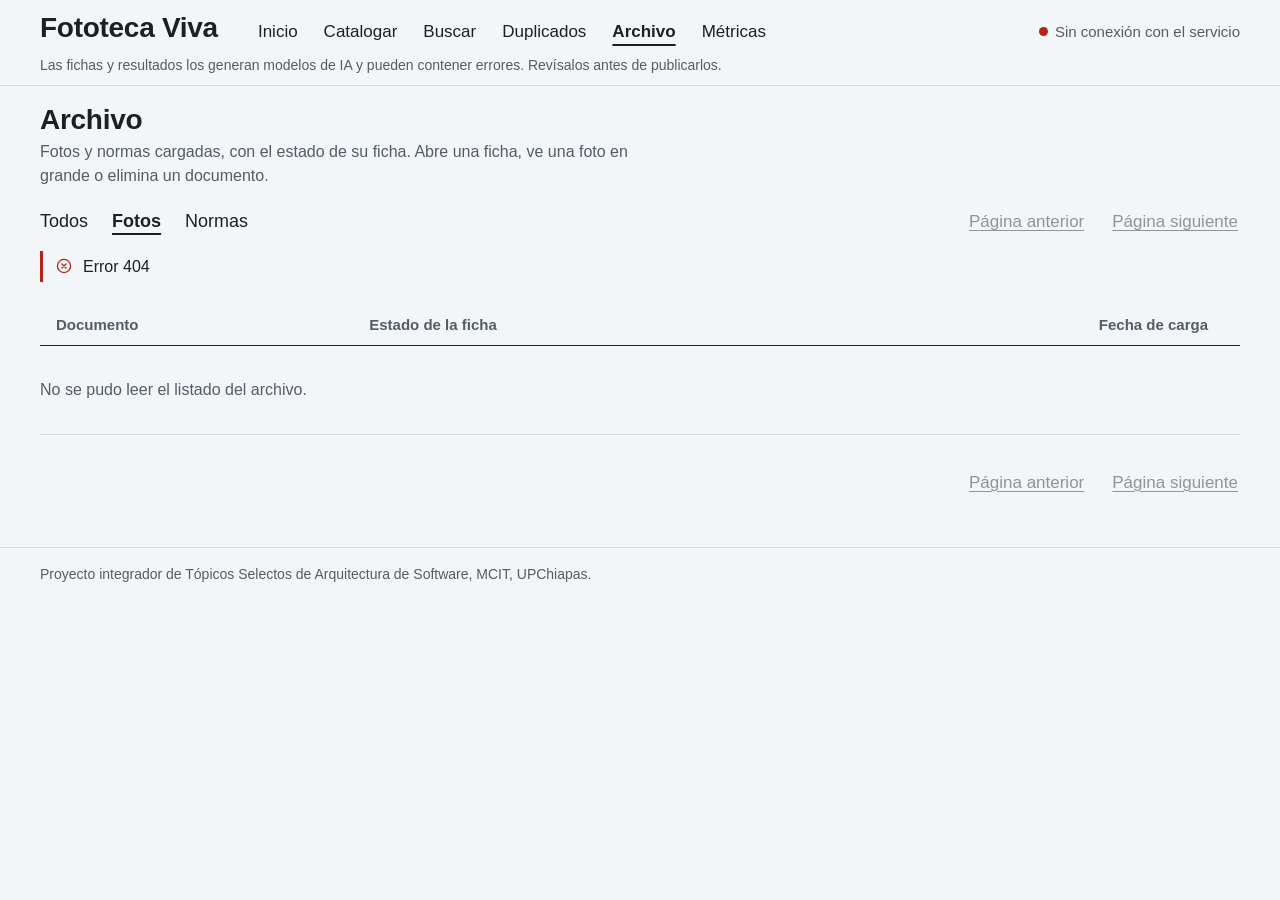
==== commit 6d7390d2: "Merge branch 'v4/base' into v4/paneles # Conflicts: #	web/archivo.html #	web/metricas.html" ====
--- a/web/archivo.html
+++ b/web/archivo.html
@@ -43,36 +43,33 @@
     </header>
     <!-- ═══ Contenido de la página (dueño: la tarea de la página) ═══ -->
     <div class="barra-archivo">
-      <fieldset class="segmentado" id="filtro-tipo">
-        <legend>Tipo de documento</legend>
-        <input type="radio" name="tipo" id="tipo-todos" value=""><label for="tipo-todos">Todos</label>
-        <input type="radio" name="tipo" id="tipo-foto" value="foto" checked><label for="tipo-foto"><svg class="icono" aria-hidden="true" focusable="false"><use href="#i-foto"/></svg>Fotos</label>
-        <input type="radio" name="tipo" id="tipo-norma" value="norma"><label for="tipo-norma"><svg class="icono" aria-hidden="true" focusable="false"><use href="#i-regla"/></svg>Normas</label>
-      </fieldset>
+      <nav class="filtro-tipo" aria-label="Tipo de documento">
+        <ul>
+          <li><a href="archivo.html?tipo=" data-tipo="">Todos</a></li>
+          <li><a href="archivo.html?tipo=foto" data-tipo="foto" aria-current="true">Fotos</a></li>
+          <li><a href="archivo.html?tipo=norma" data-tipo="norma">Normas</a></li>
+        </ul>
+      </nav>
       <nav class="paginacion" aria-label="Paginación">
-        <span id="pagina" aria-live="polite"></span>
-        <span class="paginacion-botones">
-          <button class="boton secundario" type="button" id="anterior"><svg class="icono icono-atras" aria-hidden="true" focusable="false"><use href="#i-chevron"/></svg>Anterior</button>
-          <button class="boton secundario" type="button" id="siguiente">Siguiente<svg class="icono" aria-hidden="true" focusable="false"><use href="#i-chevron"/></svg></button>
-        </span>
+        <p id="pagina" class="paginacion-texto" aria-live="polite"></p>
+        <button class="boton texto" type="button" id="anterior">Página anterior</button>
+        <button class="boton texto" type="button" id="siguiente">Página siguiente</button>
       </nav>
     </div>
     <div id="estado" aria-live="polite"></div>
     <div id="confirmacion" class="confirmacion" role="alertdialog" aria-modal="false"
          aria-labelledby="confirmacion-titulo" aria-describedby="confirmacion-texto" hidden></div>
-    <div class="tabla-envoltura envoltura-archivo" role="region" aria-labelledby="titulo-tabla" tabindex="0">
-      <table class="tabla tabla-archivo" role="table" data-filtro="foto">
+    <div class="envoltura-catalogo" role="region" aria-labelledby="titulo-tabla" tabindex="0">
+      <table class="catalogo tabla-archivo" data-filtro="foto">
         <caption id="titulo-tabla" class="solo-lectores">Documentos del archivo</caption>
-        <thead role="rowgroup"><tr role="row"><th scope="col" role="columnheader" class="celda-foto">Foto</th><th scope="col" role="columnheader" class="celda-documento">Documento</th><th scope="col" role="columnheader" class="col-tipo">Tipo</th><th scope="col" role="columnheader" class="celda-estado">Estado</th><th scope="col" role="columnheader" class="celda-fecha">Fecha</th><th scope="col" role="columnheader" class="col-acciones">Acciones</th></tr></thead>
-        <tbody id="filas" role="rowgroup"></tbody>
+        <thead><tr><th scope="col" class="col-foto"><span class="solo-lectores">Foto</span></th><th scope="col" class="col-documento">Documento</th><th scope="col" class="col-tipo">Tipo</th><th scope="col" class="col-estado">Estado de la ficha</th><th scope="col" class="col-fecha num">Fecha de carga</th><th scope="col" class="col-acciones"><span class="solo-lectores">Acciones</span></th></tr></thead>
+        <tbody id="filas"></tbody>
       </table>
     </div>
-    <nav class="paginacion paginacion-abajo" aria-label="Paginación al final de la tabla">
-      <span id="pagina-abajo"></span>
-      <span class="paginacion-botones">
-        <button class="boton secundario" type="button" id="anterior-abajo"><svg class="icono icono-atras" aria-hidden="true" focusable="false"><use href="#i-chevron"/></svg>Anterior</button>
-        <button class="boton secundario" type="button" id="siguiente-abajo">Siguiente<svg class="icono" aria-hidden="true" focusable="false"><use href="#i-chevron"/></svg></button>
-      </span>
+    <nav class="paginacion paginacion-abajo" aria-label="Paginación al final de la lista">
+      <p id="pagina-abajo" class="paginacion-texto"></p>
+      <button class="boton texto" type="button" id="anterior-abajo">Página anterior</button>
+      <button class="boton texto" type="button" id="siguiente-abajo">Página siguiente</button>
     </nav>
     <!-- ═══ Fin del contenido de la página ═══ -->
   </main>
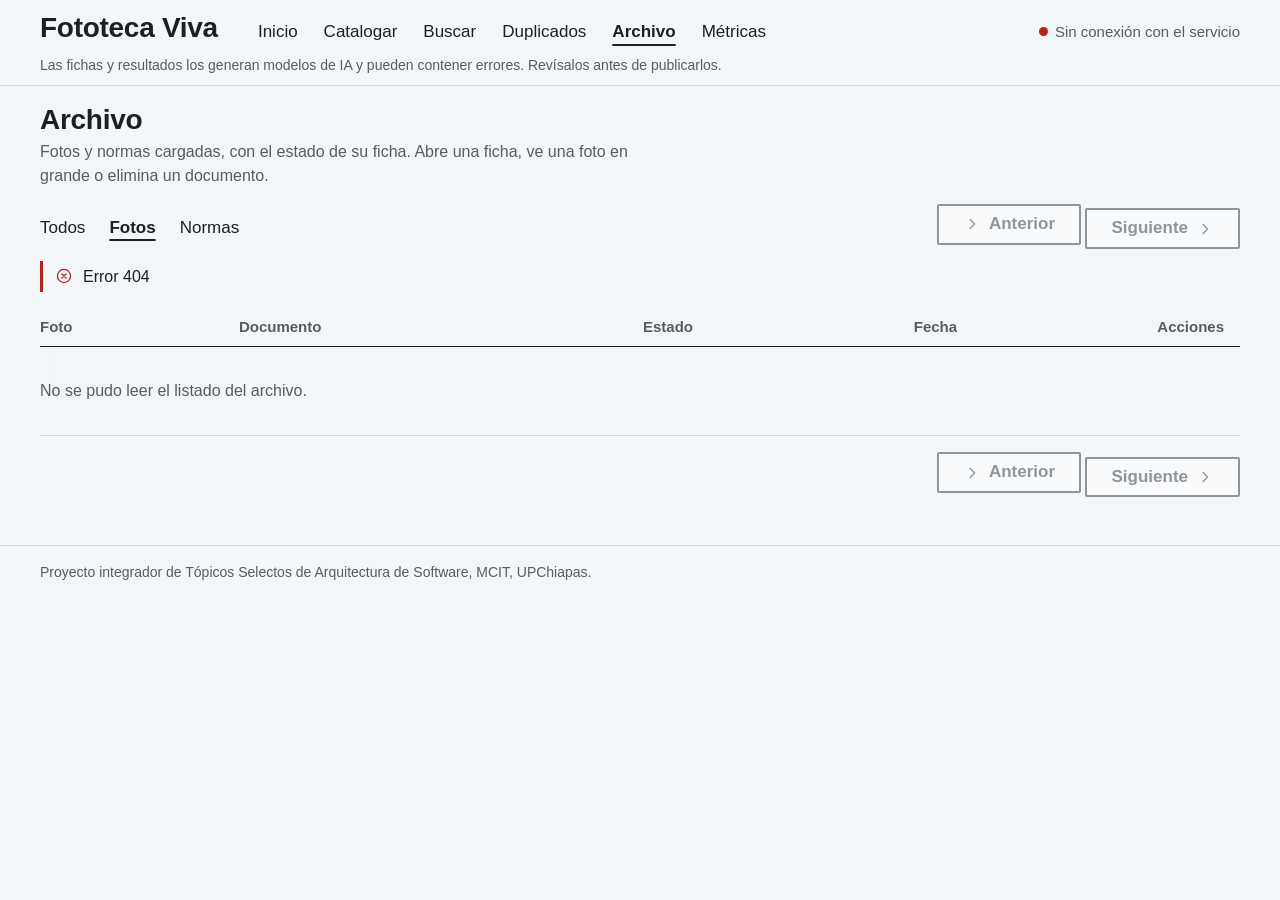
==== commit e6d91349: "Merge remote-tracking branch 'origin/v4/base' into v4/inicio-buscar # Conflicts: #	web/buscar.html #" ====
--- a/web/archivo.html
+++ b/web/archivo.html
@@ -43,33 +43,36 @@
     </header>
     <!-- ═══ Contenido de la página (dueño: la tarea de la página) ═══ -->
     <div class="barra-archivo">
-      <nav class="filtro-tipo" aria-label="Tipo de documento">
-        <ul>
-          <li><a href="archivo.html?tipo=" data-tipo="">Todos</a></li>
-          <li><a href="archivo.html?tipo=foto" data-tipo="foto" aria-current="true">Fotos</a></li>
-          <li><a href="archivo.html?tipo=norma" data-tipo="norma">Normas</a></li>
-        </ul>
-      </nav>
+      <fieldset class="segmentado" id="filtro-tipo">
+        <legend>Tipo de documento</legend>
+        <input type="radio" name="tipo" id="tipo-todos" value=""><label for="tipo-todos">Todos</label>
+        <input type="radio" name="tipo" id="tipo-foto" value="foto" checked><label for="tipo-foto"><svg class="icono" aria-hidden="true" focusable="false"><use href="#i-foto"/></svg>Fotos</label>
+        <input type="radio" name="tipo" id="tipo-norma" value="norma"><label for="tipo-norma"><svg class="icono" aria-hidden="true" focusable="false"><use href="#i-regla"/></svg>Normas</label>
+      </fieldset>
       <nav class="paginacion" aria-label="Paginación">
-        <p id="pagina" class="paginacion-texto" aria-live="polite"></p>
-        <button class="boton texto" type="button" id="anterior">Página anterior</button>
-        <button class="boton texto" type="button" id="siguiente">Página siguiente</button>
+        <span id="pagina" aria-live="polite"></span>
+        <span class="paginacion-botones">
+          <button class="boton secundario" type="button" id="anterior"><svg class="icono icono-atras" aria-hidden="true" focusable="false"><use href="#i-chevron"/></svg>Anterior</button>
+          <button class="boton secundario" type="button" id="siguiente">Siguiente<svg class="icono" aria-hidden="true" focusable="false"><use href="#i-chevron"/></svg></button>
+        </span>
       </nav>
     </div>
     <div id="estado" aria-live="polite"></div>
     <div id="confirmacion" class="confirmacion" role="alertdialog" aria-modal="false"
          aria-labelledby="confirmacion-titulo" aria-describedby="confirmacion-texto" hidden></div>
-    <div class="envoltura-catalogo" role="region" aria-labelledby="titulo-tabla" tabindex="0">
-      <table class="catalogo tabla-archivo" data-filtro="foto">
+    <div class="tabla-envoltura envoltura-archivo" role="region" aria-labelledby="titulo-tabla" tabindex="0">
+      <table class="tabla tabla-archivo" role="table" data-filtro="foto">
         <caption id="titulo-tabla" class="solo-lectores">Documentos del archivo</caption>
-        <thead><tr><th scope="col" class="col-foto"><span class="solo-lectores">Foto</span></th><th scope="col" class="col-documento">Documento</th><th scope="col" class="col-tipo">Tipo</th><th scope="col" class="col-estado">Estado de la ficha</th><th scope="col" class="col-fecha num">Fecha de carga</th><th scope="col" class="col-acciones"><span class="solo-lectores">Acciones</span></th></tr></thead>
-        <tbody id="filas"></tbody>
+        <thead role="rowgroup"><tr role="row"><th scope="col" role="columnheader" class="celda-foto">Foto</th><th scope="col" role="columnheader" class="celda-documento">Documento</th><th scope="col" role="columnheader" class="col-tipo">Tipo</th><th scope="col" role="columnheader" class="celda-estado">Estado</th><th scope="col" role="columnheader" class="celda-fecha">Fecha</th><th scope="col" role="columnheader" class="col-acciones">Acciones</th></tr></thead>
+        <tbody id="filas" role="rowgroup"></tbody>
       </table>
     </div>
-    <nav class="paginacion paginacion-abajo" aria-label="Paginación al final de la lista">
-      <p id="pagina-abajo" class="paginacion-texto"></p>
-      <button class="boton texto" type="button" id="anterior-abajo">Página anterior</button>
-      <button class="boton texto" type="button" id="siguiente-abajo">Página siguiente</button>
+    <nav class="paginacion paginacion-abajo" aria-label="Paginación al final de la tabla">
+      <span id="pagina-abajo"></span>
+      <span class="paginacion-botones">
+        <button class="boton secundario" type="button" id="anterior-abajo"><svg class="icono icono-atras" aria-hidden="true" focusable="false"><use href="#i-chevron"/></svg>Anterior</button>
+        <button class="boton secundario" type="button" id="siguiente-abajo">Siguiente<svg class="icono" aria-hidden="true" focusable="false"><use href="#i-chevron"/></svg></button>
+      </span>
     </nav>
     <!-- ═══ Fin del contenido de la página ═══ -->
   </main>
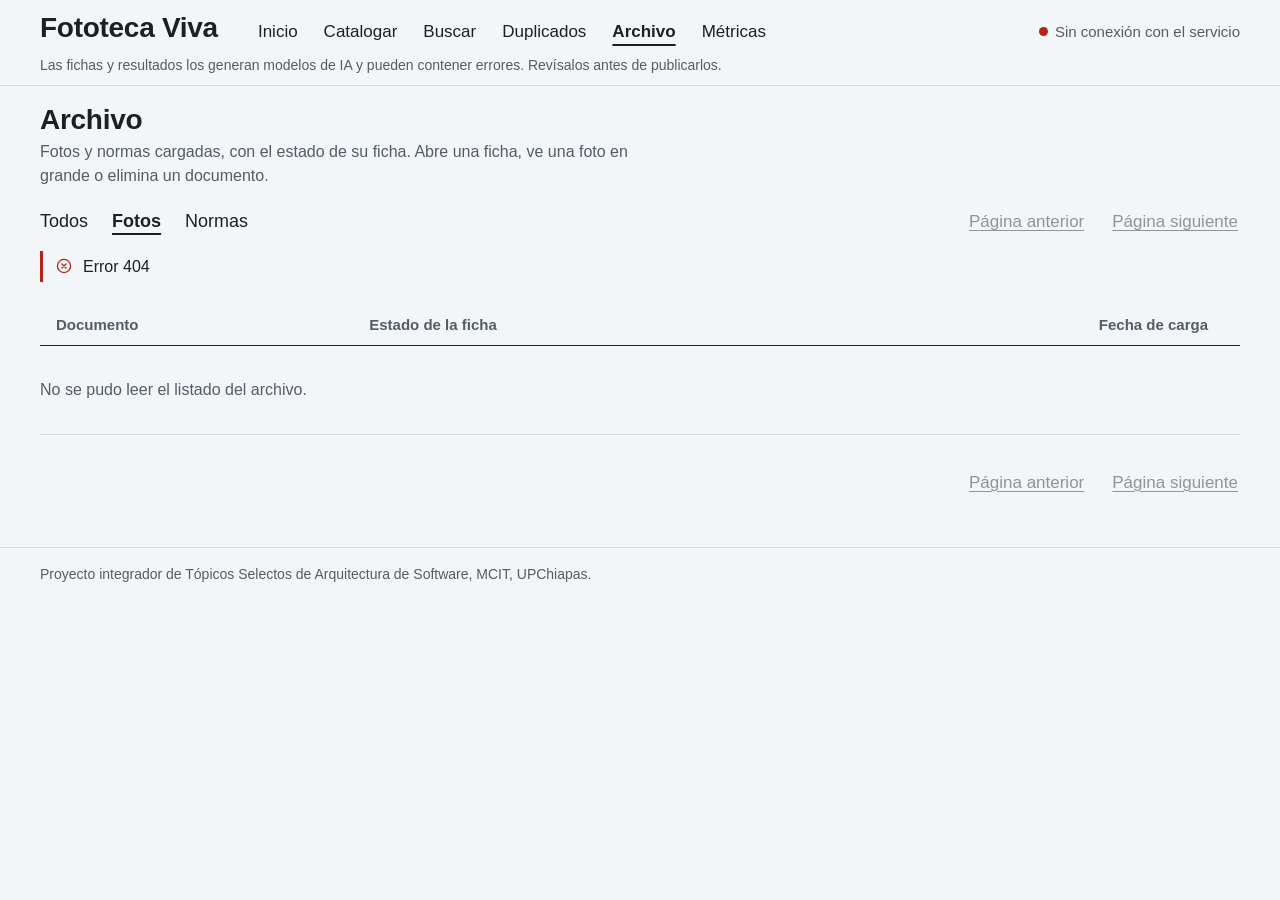
==== commit 660df0f5: "Rediseño v4 · integración: Métricas, Archivo y Duplicados Co-Authored-By: Claude Opus 5.5 <noreply@a" ====
--- a/web/archivo.html
+++ b/web/archivo.html
@@ -43,36 +43,33 @@
     </header>
     <!-- ═══ Contenido de la página (dueño: la tarea de la página) ═══ -->
     <div class="barra-archivo">
-      <fieldset class="segmentado" id="filtro-tipo">
-        <legend>Tipo de documento</legend>
-        <input type="radio" name="tipo" id="tipo-todos" value=""><label for="tipo-todos">Todos</label>
-        <input type="radio" name="tipo" id="tipo-foto" value="foto" checked><label for="tipo-foto"><svg class="icono" aria-hidden="true" focusable="false"><use href="#i-foto"/></svg>Fotos</label>
-        <input type="radio" name="tipo" id="tipo-norma" value="norma"><label for="tipo-norma"><svg class="icono" aria-hidden="true" focusable="false"><use href="#i-regla"/></svg>Normas</label>
-      </fieldset>
+      <nav class="filtro-tipo" aria-label="Tipo de documento">
+        <ul>
+          <li><a href="archivo.html?tipo=" data-tipo="">Todos</a></li>
+          <li><a href="archivo.html?tipo=foto" data-tipo="foto" aria-current="true">Fotos</a></li>
+          <li><a href="archivo.html?tipo=norma" data-tipo="norma">Normas</a></li>
+        </ul>
+      </nav>
       <nav class="paginacion" aria-label="Paginación">
-        <span id="pagina" aria-live="polite"></span>
-        <span class="paginacion-botones">
-          <button class="boton secundario" type="button" id="anterior"><svg class="icono icono-atras" aria-hidden="true" focusable="false"><use href="#i-chevron"/></svg>Anterior</button>
-          <button class="boton secundario" type="button" id="siguiente">Siguiente<svg class="icono" aria-hidden="true" focusable="false"><use href="#i-chevron"/></svg></button>
-        </span>
+        <p id="pagina" class="paginacion-texto" aria-live="polite"></p>
+        <button class="boton texto" type="button" id="anterior">Página anterior</button>
+        <button class="boton texto" type="button" id="siguiente">Página siguiente</button>
       </nav>
     </div>
     <div id="estado" aria-live="polite"></div>
     <div id="confirmacion" class="confirmacion" role="alertdialog" aria-modal="false"
          aria-labelledby="confirmacion-titulo" aria-describedby="confirmacion-texto" hidden></div>
-    <div class="tabla-envoltura envoltura-archivo" role="region" aria-labelledby="titulo-tabla" tabindex="0">
-      <table class="tabla tabla-archivo" role="table" data-filtro="foto">
+    <div class="envoltura-catalogo" role="region" aria-labelledby="titulo-tabla" tabindex="0">
+      <table class="catalogo tabla-archivo" data-filtro="foto">
         <caption id="titulo-tabla" class="solo-lectores">Documentos del archivo</caption>
-        <thead role="rowgroup"><tr role="row"><th scope="col" role="columnheader" class="celda-foto">Foto</th><th scope="col" role="columnheader" class="celda-documento">Documento</th><th scope="col" role="columnheader" class="col-tipo">Tipo</th><th scope="col" role="columnheader" class="celda-estado">Estado</th><th scope="col" role="columnheader" class="celda-fecha">Fecha</th><th scope="col" role="columnheader" class="col-acciones">Acciones</th></tr></thead>
-        <tbody id="filas" role="rowgroup"></tbody>
+        <thead><tr><th scope="col" class="col-foto"><span class="solo-lectores">Foto</span></th><th scope="col" class="col-documento">Documento</th><th scope="col" class="col-tipo">Tipo</th><th scope="col" class="col-estado">Estado de la ficha</th><th scope="col" class="col-fecha num">Fecha de carga</th><th scope="col" class="col-acciones"><span class="solo-lectores">Acciones</span></th></tr></thead>
+        <tbody id="filas"></tbody>
       </table>
     </div>
-    <nav class="paginacion paginacion-abajo" aria-label="Paginación al final de la tabla">
-      <span id="pagina-abajo"></span>
-      <span class="paginacion-botones">
-        <button class="boton secundario" type="button" id="anterior-abajo"><svg class="icono icono-atras" aria-hidden="true" focusable="false"><use href="#i-chevron"/></svg>Anterior</button>
-        <button class="boton secundario" type="button" id="siguiente-abajo">Siguiente<svg class="icono" aria-hidden="true" focusable="false"><use href="#i-chevron"/></svg></button>
-      </span>
+    <nav class="paginacion paginacion-abajo" aria-label="Paginación al final de la lista">
+      <p id="pagina-abajo" class="paginacion-texto"></p>
+      <button class="boton texto" type="button" id="anterior-abajo">Página anterior</button>
+      <button class="boton texto" type="button" id="siguiente-abajo">Página siguiente</button>
     </nav>
     <!-- ═══ Fin del contenido de la página ═══ -->
   </main>
--- a/web/css/base.css
+++ b/web/css/base.css
@@ -90,8 +90,8 @@
   --insignia-foto-texto: #ffffff;
   --velo: rgba(10, 12, 14, .88);
   --panel-cabecera-fondo: #f3f6f8;
-  --montura: #24292e;                /* el fotograma suelto: marco de película fino */
-  --montura-borde: #24292e;
+  --montura: #ffffff;                /* el fotograma suelto sobre la mesa: papel con filete fino (la película es .tira) */
+  --montura-borde: #d3d9de;
   --lupa-fondo: #e6ebee;             /* escenario de la foto en su proporción (contain): la mesa, un tono abajo */
   --lupa-texto: #1c2024;
   --lupa-texto-suave: #545c64;
@@ -302,7 +302,8 @@
 .boton.texto:hover, .boton.fantasma:hover { background: transparent; border-color: transparent; text-decoration-thickness: 2px; }
 .boton.peligro { background: var(--error); border-color: var(--error); color: var(--superficie); }
 .boton.peligro:hover { background: var(--error-hover); border-color: var(--error-hover); }
-.boton.fantasma.peligro, .boton.texto.peligro { color: var(--error); }
+.boton.fantasma.peligro, .boton.texto.peligro, .boton.fantasma.peligro:hover, .boton.texto.peligro:hover { background: transparent;
+  border-color: transparent; color: var(--error); }
 .boton.discreto { min-height: 2.25rem; padding: var(--e-1) var(--e-3); font-size: var(--t-1); }
 .boton.discreto.peligro { background: transparent; color: var(--error); border-color: var(--error); border-width: 1px; }
 .boton.discreto.peligro:hover { background: var(--error-fondo); }
@@ -472,7 +473,7 @@
 .tabla .num, table.catalogo .num { text-align: right; font-family: var(--fuente-mono); font-size: var(--t-1); }
 .tabla th.num, table.catalogo th.num { font-family: var(--fuente-rotulo); font-size: 15px; }
 .tabla caption, table.catalogo caption { text-align: left; }
-.tabla:not(.tabla-compacta) tbody th[scope="row"] { min-width: 12rem; }
+.tabla:not(.tabla-compacta) tbody th[scope="row"], table.catalogo tbody th[scope="row"] { min-width: 12rem; }
 .tabla-compacta { font-size: var(--t-1); margin: var(--e-2) 0; }
 .tabla-compacta th, .tabla-compacta td { padding: var(--e-1) var(--e-3) var(--e-1) 0; }
 .tabla.tabla-compacta tbody td, .tabla.tabla-compacta tbody th { height: auto; }
@@ -503,7 +504,8 @@
   background: none; border: 0; }
 .vacio-ilustracion { width: 120px; height: 96px; color: var(--texto-suave); fill: none; stroke: currentColor; stroke-width: 2;
   stroke-linecap: round; stroke-linejoin: round; }
-.acento-trazo { stroke: var(--lapiz); }
+/* Las ilustraciones van en carbón y gris: el naranja es solo del lápiz y de la acción principal */
+.acento-trazo { stroke: var(--texto); }
 .vacio h2, .vacio h3 { margin: 0; font-size: var(--t-4); }
 .vacio p, .vacio ol, .vacio ul { max-width: 60ch; margin: 0; color: var(--texto-suave); }
 .vacio ol, .vacio ul { padding-left: var(--e-5); }
@@ -549,6 +551,8 @@
 /* En la hoja de contactos el círculo es el indicador del fotograma con foco, señalado o elegido */
 .cuadro .lapiz { display: none; }
 .cuadro.marcado .lapiz, .cuadro:hover .lapiz, .cuadro:focus-within .lapiz { display: block; }
+/* .con-lapiz envuelve el texto que se marca (p. ej. el rótulo de un campo que pide atención): el trazo mide lo que él */
+.con-lapiz { position: relative; display: inline-block; }
 .atencion { position: relative; }
 .atencion > label, .atencion > .rotulo, .atencion .campo-rotulo { position: relative; display: inline-block; }
 
@@ -572,17 +576,23 @@
 .campo-ficha .valor-titular, .campo-ficha .titular { margin: 0; font-family: var(--fuente-texto); font-size: 22px; font-weight: var(--peso-medio);
   line-height: 1.25; letter-spacing: -0.005em; }
 .campo-ficha .sin-contenido { margin: 0; font-style: italic; color: var(--texto-suave); }
-.notas-margen, .etiqueta > .nota { grid-column: 1; margin: -6px 20px var(--e-4); font-size: var(--t-1); line-height: 1.4; color: var(--texto-suave); }
+.notas-margen, .etiqueta > .nota { grid-column: 1; margin: 0 20px var(--e-4); font-size: var(--t-1); line-height: 1.4; color: var(--texto-suave); }
+/* Bajo 1000 px la nota va pegada bajo su campo, dentro de la etiqueta */
+.campo-ficha:has(+ .notas-margen, + .nota) { padding-bottom: var(--e-1); }
 .notas-margen > p, .nota > p { margin: 0; }
 .notas-margen .fuentes { margin-top: 0; }
+.notas-margen .chip, .etiqueta > .nota .chip { display: flex; min-height: 0; }
+.notas-margen .chip-texto, .etiqueta > .nota .chip-texto { overflow: visible; white-space: normal; text-overflow: clip; }
+.llave { align-self: stretch; }
 .nota { color: var(--texto-suave); font-size: var(--t-1); line-height: 1.4; }
 
-/* 4s. Montura (fotograma suelto) y foto que abre el visor */
-.montura { display: block; min-width: 0; margin: 0; padding: 5px; background: var(--montura); border: 0; border-radius: 0; box-shadow: none; }
+/* 4s. Montura (fotograma suelto sobre la mesa: papel con filete fino; la película es .tira) y foto que abre el visor */
+.montura { display: block; min-width: 0; margin: 0; padding: 5px; background: var(--montura); border: 1px solid var(--montura-borde);
+  border-radius: 0; box-shadow: none; }
 .montura img { display: block; width: 100%; height: auto; aspect-ratio: 4 / 3; object-fit: cover; background: var(--pelicula-hueco); }
 .montura.contener img { object-fit: contain; }
 .montura figcaption, .montura .fotograma { display: flex; justify-content: space-between; gap: var(--e-2); margin-top: var(--e-1);
-  padding: 0 2px 2px; font-size: var(--t-1); line-height: 1.4; color: var(--pelicula-texto); }
+  padding: 0 2px 2px; font-size: var(--t-1); line-height: 1.4; color: var(--texto-suave); }
 .fotograma { font-family: var(--fuente-mono); font-variant-numeric: tabular-nums; }
 .boton-imagen { display: block; position: relative; width: 100%; padding: 0; border: 0; border-radius: 0; background: none; color: inherit;
   text-align: left; cursor: zoom-in; }
@@ -689,6 +699,7 @@
   .etiqueta { grid-template-columns: minmax(0, 1fr) var(--ancho-notas); }
   .etiqueta::before { right: var(--ancho-notas); }
   .notas-margen, .etiqueta > .nota { grid-column: 2; margin: 0 0 var(--e-4); padding-left: 18px; }
+  .campo-ficha:has(+ .notas-margen, + .nota) { padding-bottom: var(--e-4); }
   .notas-margen::before, .etiqueta > .nota::before { content: ""; position: absolute; left: 0; top: .7em; width: 11px; border-top: 1px solid var(--gris-tenue); }
   .notas-margen .fuentes { flex-direction: column; align-items: flex-start; gap: 2px; }
   .notas-margen .fuentes-titulo { display: none; }
--- a/web/css/archivo.css
+++ b/web/css/archivo.css
@@ -77,12 +77,13 @@
   .tabla-archivo tbody tr { display: grid; grid-template-columns: calc(64px + 6px) minmax(0, 1fr) auto;
     grid-template-areas: "foto documento accion" "foto estado accion"; align-items: center; gap: var(--e-1) var(--e-3);
     padding: var(--e-3) 0; border-bottom: 1px solid var(--borde); }
-  .tabla-archivo tbody td, .tabla-archivo tbody th { display: block; height: auto; min-width: 0; padding: 0; border: 0; }
+  /* .catalogo.tabla-archivo: más específico que «table.catalogo tbody td» de base.css (alto fijo de fila) */
+  .catalogo.tabla-archivo tbody td, .catalogo.tabla-archivo tbody th { display: block; height: auto; min-width: 0; padding: 0; border: 0; }
   .tabla-archivo tbody .col-foto { grid-area: foto; width: auto; }
   .tabla-archivo tbody .col-documento { grid-area: documento; width: auto; max-width: none; }
   .tabla-archivo tbody .col-estado { grid-area: estado; }
   .tabla-archivo tbody .col-acciones { grid-area: accion; width: auto; }
-  .tabla-archivo tbody .col-tipo, .tabla-archivo tbody .col-fecha { display: none; }
+  .catalogo.tabla-archivo tbody .col-tipo, .catalogo.tabla-archivo tbody .col-fecha { display: none; }
   .tabla-archivo tbody .fila-aviso { display: block; }
   .paginacion-abajo { justify-content: flex-start; }
 }
